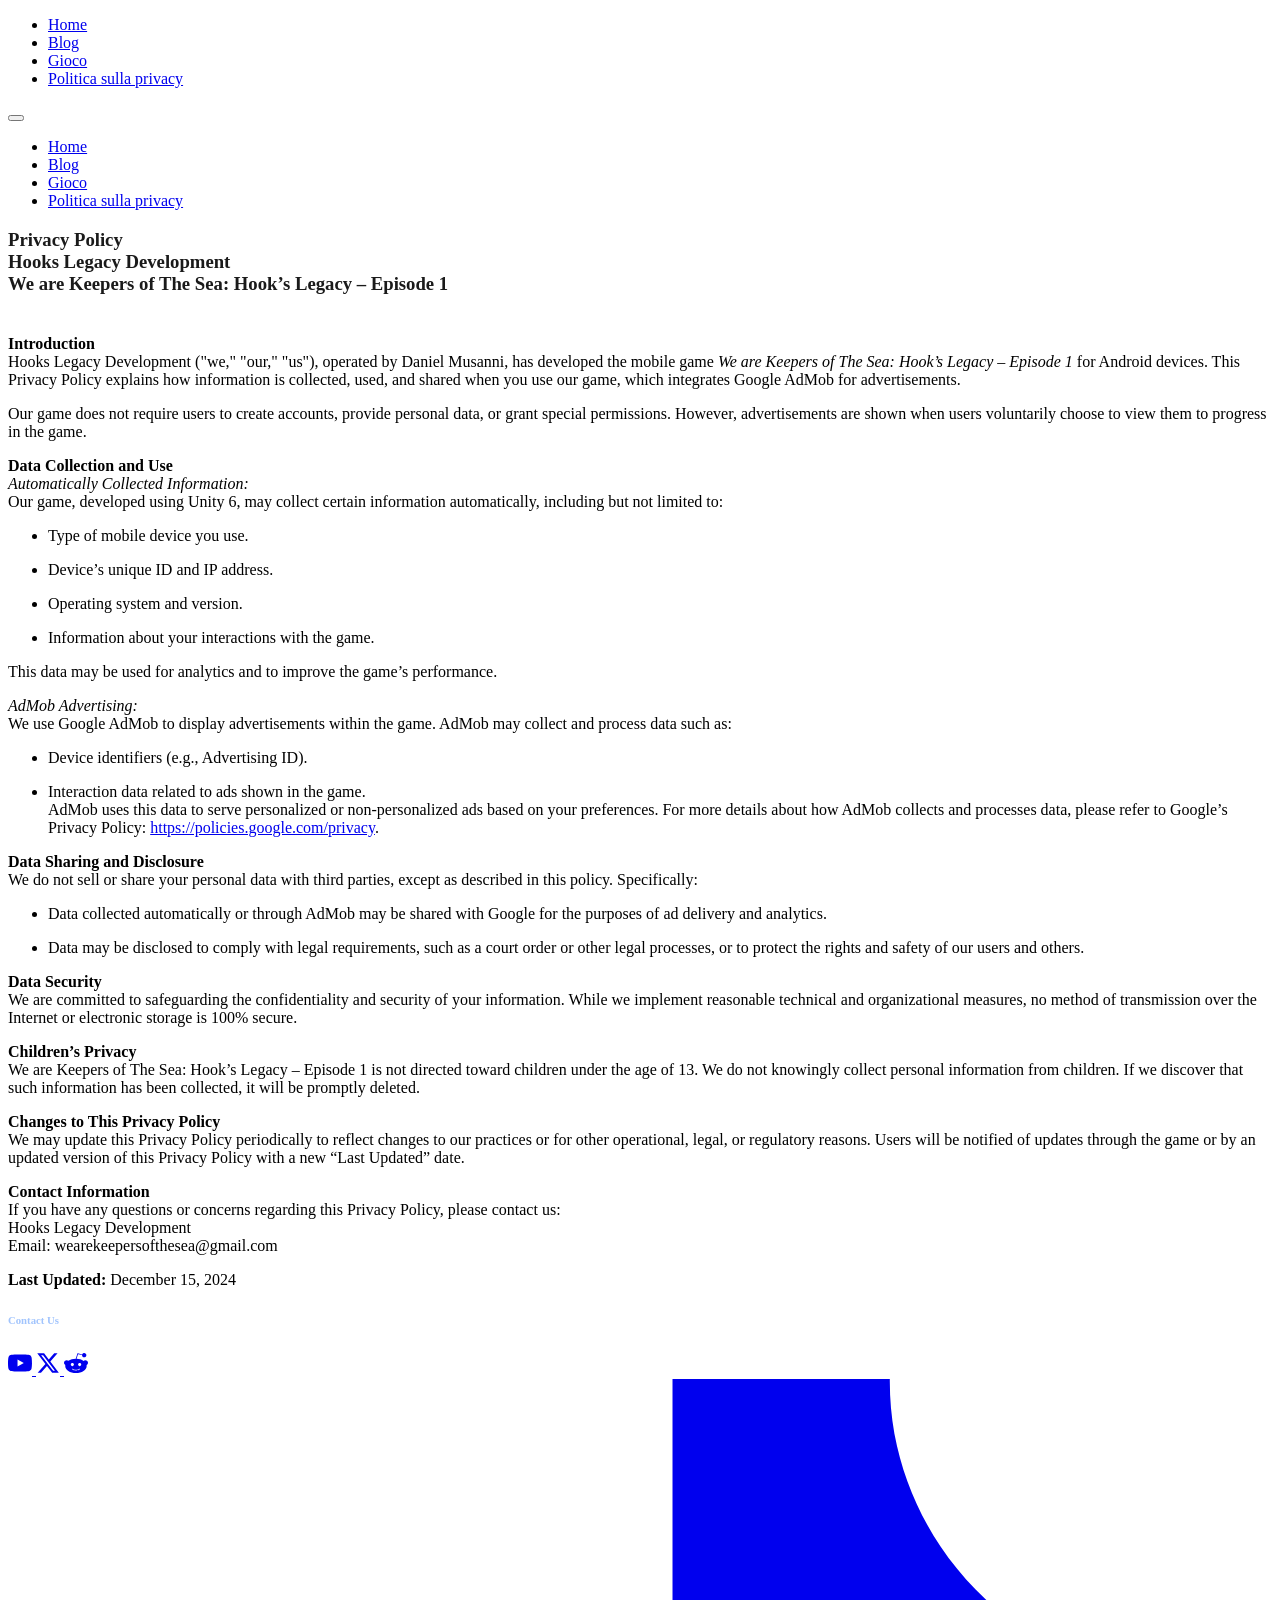
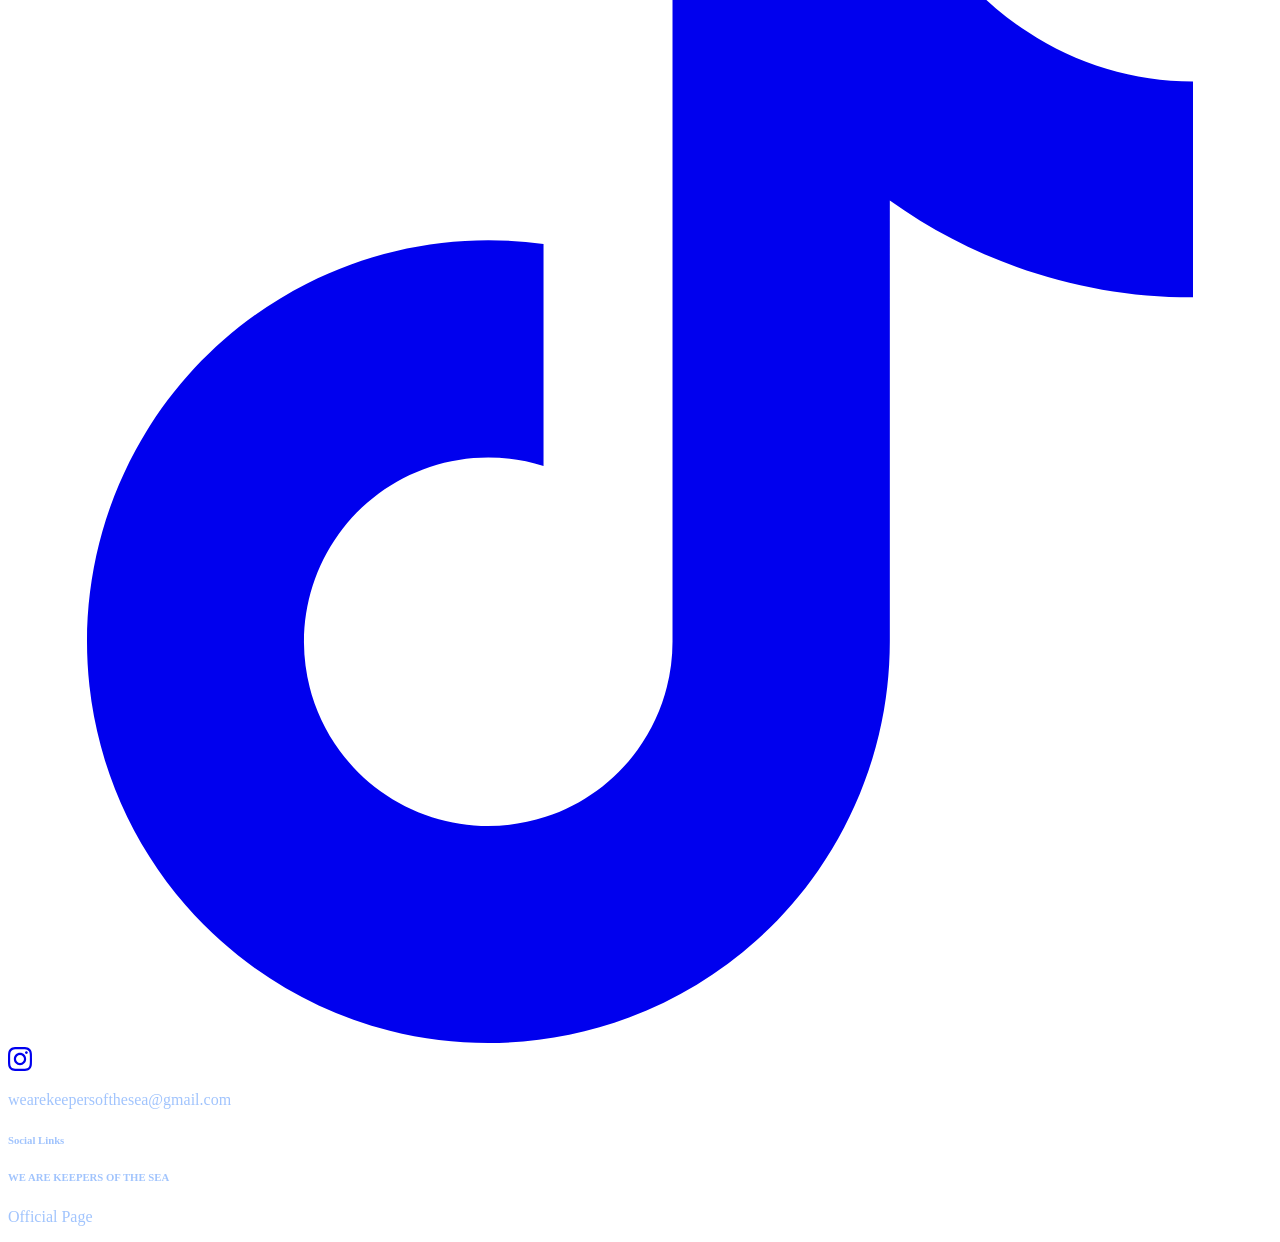
==== privacy-policy/index.html @ 36019dd5 "Create index.html" ====
<!DOCTYPE html>
<!-- saved from url=(0047)https://wearekeepersofthesea.com/privacy-policy -->
<html lang="en"><head><meta http-equiv="Content-Type" content="text/html; charset=UTF-8"><meta name="viewport" content="width=device-width, initial-scale=1.0"><meta name="generator" content="Hostinger Website Builder"><!--[--><title>Politica sulla privacy | We Are Keepers Of The Sea</title><!----><link rel="icon" href="data:;base64,iVBORw0KGgo="><link rel="apple-touch-icon" href="data:;base64,iVBORw0KGgo="><meta content="https://wearekeepersofthesea.com/privacy-policy" property="og:url"><link rel="canonical" href="https://wearekeepersofthesea.com/privacy-policy"><meta content="Politica sulla privacy | We Are Keepers Of The Sea" property="og:title"><meta name="twitter:title" content="Politica sulla privacy | We Are Keepers Of The Sea"><meta content="website" property="og:type"><!----><!----><meta property="og:site_name" content="We Are Keepers Of The Sea"><!----><meta property="og:image"><meta name="twitter:image"><meta content="" property="og:image:alt"><meta content="" name="twitter:image:alt"><meta name="twitter:card" content="summary_large_image"><!----><link rel="preconnect"><!----><!----><!----><!----><!--[--><link rel="alternate" hreflang="x-default" href="https://wearekeepersofthesea.com/privacy-policy"><!--]--><link href="./Politica sulla privacy_files/font-faces" rel="preconnect" crossorigin="true"><link href="./Politica sulla privacy_files/font-faces" rel="preload" as="style"><link href="./Politica sulla privacy_files/font-faces" rel="stylesheet" referrerpolicy="no-referrer"><!--]--><style></style><link rel="prefetch" href="https://assets.zyrosite.com/A0xN8lM9y2t10NLX/traffic.txt"><script>(function(){const postDate = null;

			const currentDate = new Date().setHours(0, 0, 0, 0);
			const postPublishDate = new Date(postDate).setHours(0, 0, 0, 0);

			if (postPublishDate && currentDate < postPublishDate) {
				window.location.replace('/');
			}
		})();</script><link rel="stylesheet" href="./Politica sulla privacy_files/_slug_.5LXp_zWt.css">
<style>:root{--color-meteorite-dark: #2f1c6a;--color-meteorite-dark-2: #1F1346;--color-meteorite: #8c85ff;--color-meteorite-light: #d5dfff;--color-primary-dark: #5025d1;--color-primary: #673de6;--color-primary-light: #ebe4ff;--color-primary-charts: #B39EF3;--color-danger-dark: #d63163;--color-danger: #fc5185;--color-danger-light: #ffe8ef;--color-danger-charts: #FEA8C2;--color-warning-dark: #fea419;--color-warning-dark-2: #9F6000;--color-warning-charts: #FFD28C;--color-warning: #ffcd35;--color-warning-light: #fff8e2;--color-success-dark: #008361;--color-success: #00b090;--color-success-light: #def4f0;--color-dark: #1d1e20;--color-gray-dark: #36344d;--color-gray: #727586;--color-gray-border: #dadce0;--color-gray-light: #f2f3f6;--color-light: #fff;--color-azure: #357df9;--color-azure-light: #e3ebf9;--color-azure-dark: #265ab2;--color-indigo: #6366F1}.whats-app-bubble{position:fixed;right:20px;bottom:24px;z-index:1000;display:flex;cursor:pointer;border-radius:100px;box-shadow:#00000026 0 4px 12px}.globalClass_2ebe{position:relative;z-index:17}#wtpQualitySign_fixedCSS,#wtpQualitySign_popupCSS{bottom:10px!important}#wtpQualitySign_fixedCSS{z-index:17!important}#wtpQualitySign_popupCSS{z-index:18!important}
</style><meta name="generator" content="Hostinger Website builder"></head>  <body> <div> <style>astro-island,astro-slot,astro-static-slot{display:contents}</style><script>(()=>{var e=async t=>{await(await t())()};(self.Astro||(self.Astro={})).only=e;window.dispatchEvent(new Event("astro:only"));})();;(()=>{var A=Object.defineProperty;var g=(i,o,a)=>o in i?A(i,o,{enumerable:!0,configurable:!0,writable:!0,value:a}):i[o]=a;var d=(i,o,a)=>g(i,typeof o!="symbol"?o+"":o,a);{let i={0:t=>m(t),1:t=>a(t),2:t=>new RegExp(t),3:t=>new Date(t),4:t=>new Map(a(t)),5:t=>new Set(a(t)),6:t=>BigInt(t),7:t=>new URL(t),8:t=>new Uint8Array(t),9:t=>new Uint16Array(t),10:t=>new Uint32Array(t),11:t=>1/0*t},o=t=>{let[l,e]=t;return l in i?i[l](e):void 0},a=t=>t.map(o),m=t=>typeof t!="object"||t===null?t:Object.fromEntries(Object.entries(t).map(([l,e])=>[l,o(e)]));class y extends HTMLElement{constructor(){super(...arguments);d(this,"Component");d(this,"hydrator");d(this,"hydrate",async()=>{var b;if(!this.hydrator||!this.isConnected)return;let e=(b=this.parentElement)==null?void 0:b.closest("astro-island[ssr]");if(e){e.addEventListener("astro:hydrate",this.hydrate,{once:!0});return}let c=this.querySelectorAll("astro-slot"),n={},h=this.querySelectorAll("template[data-astro-template]");for(let r of h){let s=r.closest(this.tagName);s!=null&&s.isSameNode(this)&&(n[r.getAttribute("data-astro-template")||"default"]=r.innerHTML,r.remove())}for(let r of c){let s=r.closest(this.tagName);s!=null&&s.isSameNode(this)&&(n[r.getAttribute("name")||"default"]=r.innerHTML)}let p;try{p=this.hasAttribute("props")?m(JSON.parse(this.getAttribute("props"))):{}}catch(r){let s=this.getAttribute("component-url")||"<unknown>",v=this.getAttribute("component-export");throw v&&(s+=` (export ${v})`),console.error(`[hydrate] Error parsing props for component ${s}`,this.getAttribute("props"),r),r}let u;await this.hydrator(this)(this.Component,p,n,{client:this.getAttribute("client")}),this.removeAttribute("ssr"),this.dispatchEvent(new CustomEvent("astro:hydrate"))});d(this,"unmount",()=>{this.isConnected||this.dispatchEvent(new CustomEvent("astro:unmount"))})}disconnectedCallback(){document.removeEventListener("astro:after-swap",this.unmount),document.addEventListener("astro:after-swap",this.unmount,{once:!0})}connectedCallback(){if(!this.hasAttribute("await-children")||document.readyState==="interactive"||document.readyState==="complete")this.childrenConnectedCallback();else{let e=()=>{document.removeEventListener("DOMContentLoaded",e),c.disconnect(),this.childrenConnectedCallback()},c=new MutationObserver(()=>{var n;((n=this.lastChild)==null?void 0:n.nodeType)===Node.COMMENT_NODE&&this.lastChild.nodeValue==="astro:end"&&(this.lastChild.remove(),e())});c.observe(this,{childList:!0}),document.addEventListener("DOMContentLoaded",e)}}async childrenConnectedCallback(){let e=this.getAttribute("before-hydration-url");e&&await import(e),this.start()}async start(){let e=JSON.parse(this.getAttribute("opts")),c=this.getAttribute("client");if(Astro[c]===void 0){window.addEventListener(`astro:${c}`,()=>this.start(),{once:!0});return}try{await Astro[c](async()=>{let n=this.getAttribute("renderer-url"),[h,{default:p}]=await Promise.all([import(this.getAttribute("component-url")),n?import(n):()=>()=>{}]),u=this.getAttribute("component-export")||"default";if(!u.includes("."))this.Component=h[u];else{this.Component=h;for(let f of u.split("."))this.Component=this.Component[f]}return this.hydrator=p,this.hydrate},e,this)}catch(n){console.error(`[astro-island] Error hydrating ${this.getAttribute("component-url")}`,n)}}attributeChangedCallback(){this.hydrate()}}d(y,"observedAttributes",["props"]),customElements.get("astro-island")||customElements.define("astro-island",y)}})();</script><astro-island uid="2l5e0x" component-url="/_astro-1736415777661/ClientHead.Cj_yYMlf.js" component-export="default" renderer-url="/_astro-1736415777661/client.BcUkhYwX.js" props="{&quot;page-noindex&quot;:[0,false],&quot;canonical-url&quot;:[0,&quot;https://wearekeepersofthesea.com/privacy-policy&quot;],&quot;site-meta&quot;:[0,{&quot;version&quot;:[0,176],&quot;isLayout&quot;:[0,true],&quot;template&quot;:[0,&quot;aigenerated&quot;],&quot;metaTitle&quot;:[0,&quot;We Are Keepers Of The Sea&quot;],&quot;defaultLocale&quot;:[0,&quot;system&quot;],&quot;isPrivateModeActive&quot;:[0,false],&quot;demoEcommerceStoreId&quot;:[0,&quot;demo_01G0E9P2R0CFTNBWEEFCEV8EG5&quot;],&quot;shouldAddWWWPrefixToDomain&quot;:[0,false]}],&quot;domain&quot;:[0,&quot;wearekeepersofthesea.com&quot;]}" client="only" opts="{&quot;name&quot;:&quot;ClientHead&quot;,&quot;value&quot;:&quot;vue&quot;}" data-v-app=""><div></div></astro-island> <script>(()=>{var e=async t=>{await(await t())()};(self.Astro||(self.Astro={})).load=e;window.dispatchEvent(new Event("astro:load"));})();</script><astro-island uid="gta0b" component-url="/_astro-1736415777661/Page.D_2f0jJU.js" component-export="default" renderer-url="/_astro-1736415777661/client.BcUkhYwX.js" props="{&quot;pageData&quot;:[0,{&quot;pages&quot;:[0,{&quot;zLpgO1&quot;:[0,{&quot;meta&quot;:[0,{&quot;noindex&quot;:[0,false],&quot;password&quot;:[0,&quot;&quot;],&quot;ogImageAlt&quot;:[0,&quot;&quot;],&quot;passwordDesign&quot;:[0,&quot;default&quot;],&quot;passwordBackText&quot;:[0,&quot;Torna a&quot;],&quot;passwordButtonText&quot;:[0,&quot;Inserisci&quot;],&quot;passwordHeadingText&quot;:[0,&quot;Zona ospiti&quot;],&quot;passwordSubheadingText&quot;:[0,&quot;Inserisci la password per accedere alla pagina&quot;],&quot;passwordPlaceholderText&quot;:[0,&quot;Inserisci password&quot;]}],&quot;name&quot;:[0,&quot;Politica sulla privacy&quot;],&quot;slug&quot;:[0,&quot;privacy-policy&quot;],&quot;type&quot;:[0,&quot;default&quot;],&quot;blocks&quot;:[1,[[0,&quot;zwfNVE&quot;]]]}],&quot;zNg5tX&quot;:[0,{&quot;date&quot;:[0,&quot;2025-01-01&quot;],&quot;meta&quot;:[0,{&quot;title&quot;:[0,&quot;Sviluppo del videogioco puzzle &#39;We are Keepers of the Sea: Hook&#39;s Legacy&#39;&quot;],&quot;ogImageAlt&quot;:[0,&quot;a close up of a white wall with wavy lines&quot;],&quot;description&quot;:[0,&quot;Il nostro team di due persone sta lavorando duramente per creare un gioco avvincente simile a The Room e House of Davinci. &#39;We are Keepers of the Sea: Hook&#39;s Legacy&#39; utilizza colori scuri tra blu e marrone per un&#39;esperienza coinvolgente e misteriosa.&quot;],&quot;ogImagePath&quot;:[0,&quot;photo-1622547748225-3fc4abd2cca0&quot;],&quot;ogImageOrigin&quot;:[0,&quot;unsplash&quot;]}],&quot;name&quot;:[0,&quot;Sviluppo del videogioco puzzle &#39;We are Keepers of the Sea: Hook&#39;s Legacy&#39;&quot;],&quot;slug&quot;:[0,&quot;sviluppo-del-videogioco-puzzle-we-are-keepers-of-the-sea-hooks-legacy&quot;],&quot;type&quot;:[0,&quot;blog&quot;],&quot;blocks&quot;:[1,[[0,&quot;zUn7PA&quot;],[0,&quot;zGIs6z&quot;]]],&quot;isDraft&quot;:[0,false],&quot;categories&quot;:[1,[]],&quot;coverImageAlt&quot;:[0,&quot;white and black jigsaw puzzle&quot;],&quot;minutesToRead&quot;:[0,&quot;1&quot;],&quot;coverImagePath&quot;:[0,&quot;photo-1586527155314-1d25428324ff?ixid=M3wzOTE5Mjl8MHwxfHNlYXJjaHwxNHx8UHV6emxlJTIwZ2FtZXxlbnwwfHx8fDE3MTgzNDA1NDB8MA&amp;ixlib=rb-4.0.3&quot;],&quot;coverImageOrigin&quot;:[0,&quot;unsplash&quot;]}],&quot;zV_1ZA&quot;:[0,{&quot;date&quot;:[0,&quot;2025-01-01&quot;],&quot;meta&quot;:[0,{&quot;title&quot;:[0,&quot;Sviluppo del videogioco puzzle &#39;We are Keepers of the Sea: Hook&#39;s Legacy&#39;&quot;],&quot;ogImageAlt&quot;:[0,&quot;a close up of a white wall with wavy lines&quot;],&quot;description&quot;:[0,&quot;Scopri il nostro team di due persone che sta creando un gioco simile a The Room e House of Davinci, con colori scuri tra blu e marrone.&quot;],&quot;ogImagePath&quot;:[0,&quot;photo-1622547748225-3fc4abd2cca0&quot;],&quot;ogImageOrigin&quot;:[0,&quot;unsplash&quot;]}],&quot;name&quot;:[0,&quot;Sviluppo del videogioco puzzle &#39;We are Keepers of the Sea: Hook&#39;s Legacy&#39;&quot;],&quot;slug&quot;:[0,&quot;sviluppo-del-videogioco-puzzle-we-are-keepers-of-the-sea-hooks-legacy&quot;],&quot;type&quot;:[0,&quot;blog&quot;],&quot;blocks&quot;:[1,[[0,&quot;zPkJNo&quot;],[0,&quot;zvT-vc&quot;]]],&quot;isDraft&quot;:[0,false],&quot;categories&quot;:[1,[]],&quot;coverImageAlt&quot;:[0,&quot;3 x 3 rubiks cube&quot;],&quot;minutesToRead&quot;:[0,&quot;1&quot;],&quot;coverImagePath&quot;:[0,&quot;photo-1605902394069-ff2ae2430e62?ixid=M3wzOTE5Mjl8MHwxfHNlYXJjaHw1fHxQdXp6bGUlMjBnYW1lfGVufDB8fHx8MTcxODM0MDU0MHww&amp;ixlib=rb-4.0.3&quot;],&quot;coverImageOrigin&quot;:[0,&quot;unsplash&quot;]}],&quot;ai-0iicp&quot;:[0,{&quot;meta&quot;:[0,{&quot;title&quot;:[0,&quot;Videogioco puzzle simile a The Room e House of Davinci&quot;],&quot;keywords&quot;:[1,[[0,&quot;Videogioco puzzle&quot;],[0,&quot;The Room&quot;],[0,&quot;House of Davinci&quot;]]],&quot;description&quot;:[0,&quot;Sviluppiamo il gioco &#39;We are Keepers of the Sea: Hook&#39;s Legacy&#39; con colori scuri tra blu e marrone. Scopri di più sul nostro blog!&quot;],&quot;focusKeyword&quot;:[0,&quot;Videogioco puzzle&quot;]}],&quot;name&quot;:[0,&quot;Blog&quot;],&quot;slug&quot;:[0,&quot;blog&quot;],&quot;type&quot;:[0,&quot;default&quot;],&quot;blocks&quot;:[1,[[0,&quot;zRo1S_&quot;],[0,&quot;zXv30U&quot;],[0,&quot;z958MK&quot;]]]}],&quot;ai-8_rCM&quot;:[0,{&quot;meta&quot;:[0,{&quot;title&quot;:[0,&quot;Videogioco puzzle simile a The Room e House of Davinci&quot;],&quot;keywords&quot;:[1,[[0,&quot;Videogioco&quot;],[0,&quot;Puzzle&quot;],[0,&quot;Avventura&quot;],[0,&quot;We are Keepers of the Sea&quot;]]],&quot;description&quot;:[0,&quot;Sviluppiamo il gioco &#39;We are Keepers of the Sea: Hook&#39;s Legacy&#39; con colori scuri tra blu e marrone. Un&#39;avventura emozionante e coinvolgente per gli amanti dei puzzle.&quot;],&quot;focusKeyword&quot;:[0,&quot;Videogioco&quot;]}],&quot;name&quot;:[0,&quot;Gioco&quot;],&quot;slug&quot;:[0,&quot;gioco&quot;],&quot;type&quot;:[0,&quot;default&quot;],&quot;blocks&quot;:[1,[[0,&quot;z0YYAB&quot;],[0,&quot;zq-vCd&quot;],[0,&quot;zLvhjw&quot;]]]}],&quot;ai-nERQt&quot;:[0,{&quot;meta&quot;:[0,{&quot;title&quot;:[0,&quot;Videogioco puzzle simile a The Room e House of Davinci&quot;],&quot;keywords&quot;:[1,[[0,&quot;Videogioco puzzle&quot;],[0,&quot;The Room&quot;],[0,&quot;House of Davinci&quot;]]],&quot;description&quot;:[0,&quot;Sviluppiamo il gioco &#39;We are Keepers of the Sea: Hook&#39;s Legacy&#39; con colori scuri tra blu e marrone. Scopri di più sul nostro blog.&quot;],&quot;focusKeyword&quot;:[0,&quot;Videogioco puzzle&quot;]}],&quot;name&quot;:[0,&quot;Home&quot;],&quot;slug&quot;:[0,&quot;home&quot;],&quot;type&quot;:[0,&quot;default&quot;],&quot;blocks&quot;:[1,[[0,&quot;zboU5F&quot;],[0,&quot;z2BMjo&quot;]]]}]}],&quot;blocks&quot;:[0,{&quot;header&quot;:[0,{&quot;type&quot;:[0,&quot;BlockNavigation&quot;],&quot;mobile&quot;:[0,{&quot;height&quot;:[0,72],&quot;logoHeight&quot;:[0,53]}],&quot;desktop&quot;:[0,{&quot;height&quot;:[0,88],&quot;logoHeight&quot;:[0,140]}],&quot;settings&quot;:[0,{&quot;styles&quot;:[0,{&quot;width&quot;:[0,&quot;1240px&quot;],&quot;padding&quot;:[0,&quot;32px 16px 32px 16px&quot;],&quot;m-padding&quot;:[0,&quot;24px 16px 24px 16px&quot;],&quot;logo-width&quot;:[0,&quot;146px&quot;],&quot;cartIconSize&quot;:[0,&quot;24px&quot;],&quot;link-spacing&quot;:[0,&quot;32px&quot;],&quot;m-logo-width&quot;:[0,&quot;55px&quot;],&quot;m-link-spacing&quot;:[0,&quot;20px&quot;],&quot;element-spacing&quot;:[0,&quot;32px&quot;],&quot;contrastBackgroundColor&quot;:[0,&quot;rgb(28, 56, 255)&quot;]}],&quot;cartText&quot;:[0,&quot;&quot;],&quot;isSticky&quot;:[0,false],&quot;showLogo&quot;:[0,false],&quot;headerLayout&quot;:[0,&quot;desktop-1&quot;],&quot;isCartVisible&quot;:[0,true],&quot;logoImagePath&quot;:[0,&quot;logo-on-work-A0xNJ5RjDPT153aE.png&quot;],&quot;mHeaderLayout&quot;:[0,&quot;mobile-1&quot;],&quot;logoImageOrigin&quot;:[0,&quot;assets&quot;],&quot;mobileLinksAlignment&quot;:[0,&quot;right&quot;]}],&quot;zindexes&quot;:[1,[]],&quot;background&quot;:[0,{&quot;color&quot;:[0,&quot;rgb(0, 27, 222)&quot;],&quot;current&quot;:[0,&quot;color&quot;],&quot;isTransparent&quot;:[0,true]}],&quot;components&quot;:[1,[]],&quot;logoAspectRatio&quot;:[0,1.0448979591836736],&quot;navLinkTextColor&quot;:[0,&quot;rgb(255, 255, 255)&quot;],&quot;navLinkTextColorHover&quot;:[0,&quot;#0d141a&quot;]}],&quot;zU8U5s&quot;:[0,{&quot;slot&quot;:[0,&quot;footer&quot;],&quot;type&quot;:[0,&quot;BlockLayout&quot;],&quot;mobile&quot;:[0,{&quot;minHeight&quot;:[0,349]}],&quot;desktop&quot;:[0,{&quot;minHeight&quot;:[0,168]}],&quot;settings&quot;:[0,{&quot;styles&quot;:[0,{&quot;cols&quot;:[0,&quot;12&quot;],&quot;rows&quot;:[0,6],&quot;width&quot;:[0,&quot;1224px&quot;],&quot;m-rows&quot;:[0,&quot;1&quot;],&quot;col-gap&quot;:[0,&quot;24px&quot;],&quot;row-gap&quot;:[0,&quot;16px&quot;],&quot;row-size&quot;:[0,&quot;48px&quot;],&quot;column-gap&quot;:[0,&quot;24px&quot;],&quot;block-padding&quot;:[0,&quot;16px 0 16px 0&quot;],&quot;m-block-padding&quot;:[0,&quot;40px 16px 40px 16px&quot;]}]}],&quot;zindexes&quot;:[1,[[0,&quot;zpZlu6&quot;],[0,&quot;zRGC-8&quot;],[0,&quot;zgw6qT&quot;],[0,&quot;zv_g1C&quot;],[0,&quot;zrkmHn&quot;]]],&quot;background&quot;:[0,{&quot;color&quot;:[0,&quot;rgb(5, 4, 3)&quot;],&quot;current&quot;:[0,&quot;color&quot;]}],&quot;components&quot;:[1,[[0,&quot;zpZlu6&quot;],[0,&quot;zRGC-8&quot;],[0,&quot;zgw6qT&quot;],[0,&quot;zv_g1C&quot;],[0,&quot;zrkmHn&quot;]]],&quot;initialBlockId&quot;:[0,&quot;0NHSEQ084&quot;]}],&quot;zwfNVE&quot;:[0,{&quot;type&quot;:[0,&quot;BlockLayout&quot;],&quot;mobile&quot;:[0,{&quot;minHeight&quot;:[0,3864]}],&quot;desktop&quot;:[0,{&quot;minHeight&quot;:[0,1820]}],&quot;settings&quot;:[0,{&quot;styles&quot;:[0,{&quot;block-padding&quot;:[0,&quot;16px 0 16px 0&quot;],&quot;m-block-padding&quot;:[0,&quot;16px&quot;]}]}],&quot;zindexes&quot;:[1,[[0,&quot;zHv9YF&quot;]]],&quot;background&quot;:[0,{&quot;color&quot;:[0,&quot;rgb(255, 255, 255)&quot;],&quot;current&quot;:[0,&quot;color&quot;]}],&quot;components&quot;:[1,[[0,&quot;zHv9YF&quot;]]],&quot;initialBlockId&quot;:[0,&quot;privacy-policy-block&quot;]}]}],&quot;elements&quot;:[0,{&quot;zHv9YF&quot;:[0,{&quot;type&quot;:[0,&quot;GridTextBox&quot;],&quot;mobile&quot;:[0,{&quot;top&quot;:[0,71],&quot;left&quot;:[0,0],&quot;width&quot;:[0,328],&quot;height&quot;:[0,2669]}],&quot;content&quot;:[0,&quot;&lt;h3 style=\&quot;color: rgb(26, 26, 26); margin-bottom: 40px\&quot; dir=\&quot;auto\&quot;&gt;&lt;strong&gt;Privacy Policy&lt;/strong&gt;&lt;br&gt;&lt;strong&gt;Hooks Legacy Development&lt;/strong&gt;&lt;br&gt;&lt;strong&gt;We are Keepers of The Sea: Hook’s Legacy – Episode 1&lt;/strong&gt;&lt;/h3&gt;&lt;p class=\&quot;body\&quot; dir=\&quot;auto\&quot;&gt;&lt;strong&gt;Introduction&lt;/strong&gt;&lt;br&gt;Hooks Legacy Development (\&quot;we,\&quot; \&quot;our,\&quot; \&quot;us\&quot;), operated by Daniel Musanni, has developed the mobile game &lt;em&gt;We are Keepers of The Sea: Hook’s Legacy – Episode 1&lt;/em&gt; for Android devices. This Privacy Policy explains how information is collected, used, and shared when you use our game, which integrates Google AdMob for advertisements.&lt;/p&gt;&lt;p class=\&quot;body\&quot; dir=\&quot;auto\&quot;&gt;Our game does not require users to create accounts, provide personal data, or grant special permissions. However, advertisements are shown when users voluntarily choose to view them to progress in the game.&lt;/p&gt;&lt;p class=\&quot;body\&quot; dir=\&quot;auto\&quot;&gt;&lt;strong&gt;Data Collection and Use&lt;/strong&gt;&lt;br&gt;&lt;em&gt;Automatically Collected Information:&lt;/em&gt;&lt;br&gt;Our game, developed using Unity 6, may collect certain information automatically, including but not limited to:&lt;/p&gt;&lt;ul dir=\&quot;auto\&quot;&gt;&lt;li&gt;&lt;p class=\&quot;body\&quot; dir=\&quot;auto\&quot;&gt;Type of mobile device you use.&lt;/p&gt;&lt;/li&gt;&lt;li&gt;&lt;p class=\&quot;body\&quot; dir=\&quot;auto\&quot;&gt;Device’s unique ID and IP address.&lt;/p&gt;&lt;/li&gt;&lt;li&gt;&lt;p class=\&quot;body\&quot; dir=\&quot;auto\&quot;&gt;Operating system and version.&lt;/p&gt;&lt;/li&gt;&lt;li&gt;&lt;p class=\&quot;body\&quot; dir=\&quot;auto\&quot;&gt;Information about your interactions with the game.&lt;/p&gt;&lt;/li&gt;&lt;/ul&gt;&lt;p class=\&quot;body\&quot; dir=\&quot;auto\&quot;&gt;This data may be used for analytics and to improve the game’s performance.&lt;/p&gt;&lt;p class=\&quot;body\&quot; dir=\&quot;auto\&quot;&gt;&lt;em&gt;AdMob Advertising:&lt;/em&gt;&lt;br&gt;We use Google AdMob to display advertisements within the game. AdMob may collect and process data such as:&lt;/p&gt;&lt;ul dir=\&quot;auto\&quot;&gt;&lt;li&gt;&lt;p class=\&quot;body\&quot; dir=\&quot;auto\&quot;&gt;Device identifiers (e.g., Advertising ID).&lt;/p&gt;&lt;/li&gt;&lt;li&gt;&lt;p class=\&quot;body\&quot; dir=\&quot;auto\&quot;&gt;Interaction data related to ads shown in the game.&lt;br&gt;AdMob uses this data to serve personalized or non-personalized ads based on your preferences. For more details about how AdMob collects and processes data, please refer to Google’s Privacy Policy: &lt;a href=\&quot;https://policies.google.com/privacy\&quot;&gt;https://policies.google.com/privacy&lt;/a&gt;.&lt;/p&gt;&lt;/li&gt;&lt;/ul&gt;&lt;p class=\&quot;body\&quot; dir=\&quot;auto\&quot;&gt;&lt;strong&gt;Data Sharing and Disclosure&lt;/strong&gt;&lt;br&gt;We do not sell or share your personal data with third parties, except as described in this policy. Specifically:&lt;/p&gt;&lt;ul dir=\&quot;auto\&quot;&gt;&lt;li&gt;&lt;p class=\&quot;body\&quot; dir=\&quot;auto\&quot;&gt;Data collected automatically or through AdMob may be shared with Google for the purposes of ad delivery and analytics.&lt;/p&gt;&lt;/li&gt;&lt;li&gt;&lt;p class=\&quot;body\&quot; dir=\&quot;auto\&quot;&gt;Data may be disclosed to comply with legal requirements, such as a court order or other legal processes, or to protect the rights and safety of our users and others.&lt;/p&gt;&lt;/li&gt;&lt;/ul&gt;&lt;p class=\&quot;body\&quot; dir=\&quot;auto\&quot;&gt;&lt;strong&gt;Data Security&lt;/strong&gt;&lt;br&gt;We are committed to safeguarding the confidentiality and security of your information. While we implement reasonable technical and organizational measures, no method of transmission over the Internet or electronic storage is 100% secure.&lt;/p&gt;&lt;p class=\&quot;body\&quot; dir=\&quot;auto\&quot;&gt;&lt;strong&gt;Children’s Privacy&lt;/strong&gt;&lt;br&gt;We are Keepers of The Sea: Hook’s Legacy – Episode 1 is not directed toward children under the age of 13. We do not knowingly collect personal information from children. If we discover that such information has been collected, it will be promptly deleted.&lt;/p&gt;&lt;p class=\&quot;body\&quot; dir=\&quot;auto\&quot;&gt;&lt;strong&gt;Changes to This Privacy Policy&lt;/strong&gt;&lt;br&gt;We may update this Privacy Policy periodically to reflect changes to our practices or for other operational, legal, or regulatory reasons. Users will be notified of updates through the game or by an updated version of this Privacy Policy with a new “Last Updated” date.&lt;/p&gt;&lt;p class=\&quot;body\&quot; dir=\&quot;auto\&quot;&gt;&lt;strong&gt;Contact Information&lt;/strong&gt;&lt;br&gt;If you have any questions or concerns regarding this Privacy Policy, please contact us:&lt;br&gt;Hooks Legacy Development&lt;br&gt;Email: wearekeepersofthesea@gmail.com&lt;/p&gt;&lt;p class=\&quot;body\&quot; dir=\&quot;auto\&quot;&gt;&lt;strong&gt;Last Updated:&lt;/strong&gt; December 15, 2024&lt;/p&gt;&quot;],&quot;desktop&quot;:[0,{&quot;top&quot;:[0,80],&quot;left&quot;:[0,206],&quot;width&quot;:[0,812],&quot;height&quot;:[0,1709]}],&quot;settings&quot;:[0,{&quot;styles&quot;:[0,{&quot;text&quot;:[0,&quot;left&quot;],&quot;align&quot;:[0,&quot;flex-start&quot;],&quot;justify&quot;:[0,&quot;flex-start&quot;],&quot;m-element-margin&quot;:[0,&quot;0 0 16px 0&quot;]}]}],&quot;initialElementId&quot;:[0,&quot;privacy-policy&quot;]}],&quot;zRGC-8&quot;:[0,{&quot;type&quot;:[0,&quot;GridSocialIcons&quot;],&quot;links&quot;:[1,[[0,{&quot;svg&quot;:[0,&quot;&lt;svg xmlns=\&quot;http://www.w3.org/2000/svg\&quot; fill=\&quot;none\&quot; viewBox=\&quot;0 0 24 24\&quot; height=\&quot;24\&quot; width=\&quot;24\&quot;&gt;\n&lt;path fill=\&quot;currentColor\&quot; d=\&quot;M23.4985 6.20286C23.2225 5.16356 22.4092 4.34503 21.3766 4.06726C19.505 3.5625 12 3.5625 12 3.5625C12 3.5625 4.49503 3.5625 2.62336 4.06726C1.59077 4.34508 0.777523 5.16356 0.501503 6.20286C0 8.08666 0 12.017 0 12.017C0 12.017 0 15.9474 0.501503 17.8312C0.777523 18.8705 1.59077 19.6549 2.62336 19.9327C4.49503 20.4375 12 20.4375 12 20.4375C12 20.4375 19.505 20.4375 21.3766 19.9327C22.4092 19.6549 23.2225 18.8705 23.4985 17.8312C24 15.9474 24 12.017 24 12.017C24 12.017 24 8.08666 23.4985 6.20286ZM9.54544 15.5855V8.44855L15.8181 12.0171L9.54544 15.5855Z\&quot;&gt;&lt;/path&gt;\n&lt;/svg&gt;\n&quot;],&quot;icon&quot;:[0,&quot;youtube&quot;],&quot;link&quot;:[0,&quot;https://www.youtube.com/channel/UCsonaR1J6H4TNhQt5roAqYw&quot;]}],[0,{&quot;svg&quot;:[0,&quot;&lt;svg xmlns=\&quot;http://www.w3.org/2000/svg\&quot; fill=\&quot;none\&quot; viewBox=\&quot;0 0 24 24\&quot; height=\&quot;24\&quot; width=\&quot;24\&quot;&gt;\n&lt;path fill=\&quot;currentColor\&quot; d=\&quot;M18.244 2.25H21.552L14.325 10.51L22.827 21.75H16.17L10.956 14.933L4.99003 21.75H1.68003L9.41003 12.915L1.25403 2.25H8.08003L12.793 8.481L18.244 2.25ZM17.083 19.77H18.916L7.08403 4.126H5.11703L17.083 19.77Z\&quot;&gt;&lt;/path&gt;\n&lt;/svg&gt;\n&quot;],&quot;icon&quot;:[0,&quot;twitter&quot;],&quot;link&quot;:[0,&quot;https://x.com/WeAreKeepersSea&quot;]}],[0,{&quot;svg&quot;:[0,&quot;&lt;svg viewBox=\&quot;0 0 24 24\&quot; height=\&quot;24\&quot; width=\&quot;24\&quot; xmlns=\&quot;http://www.w3.org/2000/svg\&quot;&gt;&lt;path fill=\&quot;currentColor\&quot; d=\&quot;M24 11.779c0-1.459-1.192-2.645-2.657-2.645-.715 0-1.363.286-1.84.746-1.81-1.191-4.259-1.949-6.971-2.046l1.483-4.669 4.016.941-.006.058c0 1.193.975 2.163 2.174 2.163 1.198 0 2.172-.97 2.172-2.163s-.975-2.164-2.172-2.164c-.92 0-1.704.574-2.021 1.379l-4.329-1.015c-.189-.046-.381.063-.44.249l-1.654 5.207c-2.838.034-5.409.798-7.3 2.025-.474-.438-1.103-.712-1.799-.712-1.465 0-2.656 1.187-2.656 2.646 0 .97.533 1.811 1.317 2.271-.052.282-.086.567-.086.857 0 3.911 4.808 7.093 10.719 7.093s10.72-3.182 10.72-7.093c0-.274-.029-.544-.075-.81.832-.447 1.405-1.312 1.405-2.318zm-17.224 1.816c0-.868.71-1.575 1.582-1.575.872 0 1.581.707 1.581 1.575s-.709 1.574-1.581 1.574-1.582-.706-1.582-1.574zm9.061 4.669c-.797.793-2.048 1.179-3.824 1.179l-.013-.003-.013.003c-1.777 0-3.028-.386-3.824-1.179-.145-.144-.145-.379 0-.523.145-.145.381-.145.526 0 .65.647 1.729.961 3.298.961l.013.003.013-.003c1.569 0 2.648-.315 3.298-.962.145-.145.381-.144.526 0 .145.145.145.379 0 .524zm-.189-3.095c-.872 0-1.581-.706-1.581-1.574 0-.868.709-1.575 1.581-1.575s1.581.707 1.581 1.575-.709 1.574-1.581 1.574z\&quot;&gt;&lt;/path&gt;&lt;/svg&gt;\n&quot;],&quot;icon&quot;:[0,&quot;reddit&quot;],&quot;link&quot;:[0,&quot;https://www.reddit.com/user/WeAreKeepersOfTheSea/&quot;]}],[0,{&quot;svg&quot;:[0,&quot;&lt;svg xmlns=\&quot;http://www.w3.org/2000/svg\&quot; fill=\&quot;none\&quot; viewBox=\&quot;0 0 24 24\&quot;&gt;\n&lt;path fill=\&quot;currentColor\&quot; d=\&quot;M22.5 9.84202C20.4357 9.84696 18.4221 9.20321 16.7435 8.00171V16.3813C16.7429 17.9333 16.2685 19.4482 15.3838 20.7233C14.499 21.9984 13.246 22.973 11.7923 23.5168C10.3387 24.0606 8.75362 24.1477 7.24914 23.7664C5.74466 23.3851 4.39245 22.5536 3.37333 21.383C2.3542 20.2125 1.71674 18.7587 1.54617 17.2161C1.3756 15.6735 1.68007 14.1156 2.41884 12.7507C3.15762 11.3858 4.2955 10.279 5.68034 9.57823C7.06517 8.87746 8.63095 8.61616 10.1683 8.82927V13.0439C9.46481 12.8227 8.70938 12.8293 8.0099 13.063C7.31041 13.2966 6.70265 13.7453 6.2734 14.345C5.84415 14.9446 5.61536 15.6646 5.6197 16.402C5.62404 17.1395 5.8613 17.8567 6.29759 18.4512C6.73387 19.0458 7.34688 19.4873 8.04906 19.7127C8.75125 19.9381 9.5067 19.9359 10.2075 19.7063C10.9084 19.4768 11.5188 19.0316 11.9515 18.4345C12.3843 17.8374 12.6173 17.1188 12.6173 16.3813V0H16.7435C16.7406 0.348435 16.7698 0.696395 16.8307 1.03948C16.9741 1.80537 17.2722 2.53396 17.7068 3.18068C18.1415 3.8274 18.7035 4.37867 19.3585 4.80075C20.2903 5.41688 21.3829 5.74528 22.5 5.74505V9.84202Z\&quot;&gt;&lt;/path&gt;\n&lt;/svg&gt;\n&quot;],&quot;icon&quot;:[0,&quot;tiktok&quot;],&quot;link&quot;:[0,&quot;https://www.tiktok.com/@wearekeepersofthesea&quot;]}],[0,{&quot;svg&quot;:[0,&quot;&lt;svg xmlns=\&quot;http://www.w3.org/2000/svg\&quot; fill=\&quot;none\&quot; viewBox=\&quot;0 0 24 24\&quot; height=\&quot;24\&quot; width=\&quot;24\&quot;&gt;\n&lt;path fill=\&quot;currentColor\&quot; d=\&quot;M12.0027 5.84808C8.59743 5.84808 5.85075 8.59477 5.85075 12C5.85075 15.4053 8.59743 18.1519 12.0027 18.1519C15.4079 18.1519 18.1546 15.4053 18.1546 12C18.1546 8.59477 15.4079 5.84808 12.0027 5.84808ZM12.0027 15.9996C9.80212 15.9996 8.00312 14.2059 8.00312 12C8.00312 9.7941 9.79677 8.00046 12.0027 8.00046C14.2086 8.00046 16.0022 9.7941 16.0022 12C16.0022 14.2059 14.2032 15.9996 12.0027 15.9996ZM19.8412 5.59644C19.8412 6.39421 19.1987 7.03135 18.4062 7.03135C17.6085 7.03135 16.9713 6.38885 16.9713 5.59644C16.9713 4.80402 17.6138 4.16153 18.4062 4.16153C19.1987 4.16153 19.8412 4.80402 19.8412 5.59644ZM23.9157 7.05277C23.8247 5.13063 23.3856 3.42801 21.9775 2.02522C20.5747 0.622429 18.8721 0.183388 16.9499 0.0870135C14.9689 -0.0254238 9.03112 -0.0254238 7.05008 0.0870135C5.1333 0.178034 3.43068 0.617075 2.02253 2.01986C0.614389 3.42265 0.180703 5.12527 0.0843279 7.04742C-0.0281093 9.02845 -0.0281093 14.9662 0.0843279 16.9472C0.175349 18.8694 0.614389 20.572 2.02253 21.9748C3.43068 23.3776 5.12794 23.8166 7.05008 23.913C9.03112 24.0254 14.9689 24.0254 16.9499 23.913C18.8721 23.822 20.5747 23.3829 21.9775 21.9748C23.3803 20.572 23.8193 18.8694 23.9157 16.9472C24.0281 14.9662 24.0281 9.03381 23.9157 7.05277ZM21.3564 19.0728C20.9388 20.1223 20.1303 20.9307 19.0755 21.3537C17.496 21.9802 13.7481 21.8356 12.0027 21.8356C10.2572 21.8356 6.50396 21.9748 4.92984 21.3537C3.88042 20.9361 3.07195 20.1276 2.64897 19.0728C2.02253 17.4934 2.16709 13.7455 2.16709 12C2.16709 10.2546 2.02789 6.50129 2.64897 4.92717C3.06659 3.87776 3.87507 3.06928 4.92984 2.6463C6.50931 2.01986 10.2572 2.16443 12.0027 2.16443C13.7481 2.16443 17.5014 2.02522 19.0755 2.6463C20.1249 3.06392 20.9334 3.8724 21.3564 4.92717C21.9828 6.50665 21.8383 10.2546 21.8383 12C21.8383 13.7455 21.9828 17.4987 21.3564 19.0728Z\&quot;&gt;&lt;/path&gt;\n&lt;/svg&gt;\n&quot;],&quot;icon&quot;:[0,&quot;instagram&quot;],&quot;link&quot;:[0,&quot;https://www.instagram.com/wearekeepersofthesea/&quot;]}]]],&quot;mobile&quot;:[0,{&quot;top&quot;:[0,313],&quot;left&quot;:[0,0],&quot;width&quot;:[0,158],&quot;height&quot;:[0,23]}],&quot;desktop&quot;:[0,{&quot;top&quot;:[0,120],&quot;left&quot;:[0,927],&quot;width&quot;:[0,130],&quot;height&quot;:[0,23]}],&quot;settings&quot;:[0,{&quot;styles&quot;:[0,{&quot;icon-size&quot;:[0,&quot;23px&quot;],&quot;icon-color&quot;:[0,&quot;rgb(161, 196, 253)&quot;],&quot;icon-spacing&quot;:[0,&quot;space-between&quot;],&quot;icon-direction&quot;:[0,&quot;row&quot;],&quot;icon-color-hover&quot;:[0,&quot;#0d141a&quot;],&quot;space-between-icons&quot;:[0,&quot;32px&quot;]}],&quot;useBrandColors&quot;:[0,false]}],&quot;animation&quot;:[0,{&quot;name&quot;:[0,&quot;scale&quot;],&quot;type&quot;:[0,&quot;element&quot;]}],&quot;initialElementId&quot;:[0,&quot;j1wNBZKB8B&quot;]}],&quot;zgw6qT&quot;:[0,{&quot;type&quot;:[0,&quot;GridTextBox&quot;],&quot;mobile&quot;:[0,{&quot;top&quot;:[0,211],&quot;left&quot;:[0,0],&quot;width&quot;:[0,328],&quot;height&quot;:[0,24]}],&quot;content&quot;:[0,&quot;&lt;p class=\&quot;body\&quot; style=\&quot;color: rgb(161, 196, 253)\&quot; dir=\&quot;auto\&quot;&gt;&lt;span style=\&quot;font-weight: 400\&quot;&gt;wearekeepersofthesea@gmail.com&lt;/span&gt;&lt;/p&gt;&quot;],&quot;desktop&quot;:[0,{&quot;top&quot;:[0,116],&quot;left&quot;:[0,618],&quot;width&quot;:[0,297],&quot;height&quot;:[0,24]}],&quot;settings&quot;:[0,{&quot;styles&quot;:[0,{&quot;text&quot;:[0,&quot;left&quot;],&quot;align&quot;:[0,&quot;flex-start&quot;],&quot;justify&quot;:[0,&quot;flex-start&quot;],&quot;m-element-margin&quot;:[0,&quot;0 0 16px 0&quot;]}]}],&quot;initialElementId&quot;:[0,&quot;zXaiw4&quot;]}],&quot;zpZlu6&quot;:[0,{&quot;type&quot;:[0,&quot;GridTextBox&quot;],&quot;mobile&quot;:[0,{&quot;top&quot;:[0,171],&quot;left&quot;:[0,0],&quot;width&quot;:[0,328],&quot;height&quot;:[0,23]}],&quot;content&quot;:[0,&quot;&lt;h6 style=\&quot;color: rgb(161, 196, 253)\&quot; dir=\&quot;auto\&quot;&gt;Contact Us&lt;/h6&gt;&quot;],&quot;desktop&quot;:[0,{&quot;top&quot;:[0,80],&quot;left&quot;:[0,618],&quot;width&quot;:[0,297],&quot;height&quot;:[0,28]}],&quot;settings&quot;:[0,{&quot;styles&quot;:[0,{&quot;text&quot;:[0,&quot;left&quot;],&quot;align&quot;:[0,&quot;flex-start&quot;],&quot;justify&quot;:[0,&quot;flex-start&quot;],&quot;m-element-margin&quot;:[0,&quot;0 0 32px 0&quot;]}]}],&quot;initialElementId&quot;:[0,&quot;nFy7KTS4D-&quot;]}],&quot;zrkmHn&quot;:[0,{&quot;type&quot;:[0,&quot;GridTextBox&quot;],&quot;mobile&quot;:[0,{&quot;top&quot;:[0,40],&quot;left&quot;:[0,0],&quot;width&quot;:[0,328],&quot;height&quot;:[0,55]}],&quot;content&quot;:[0,&quot;&lt;h6 style=\&quot;color: rgb(13, 20, 26)\&quot; dir=\&quot;auto\&quot;&gt;&lt;span style=\&quot;color: rgb(161, 196, 253)\&quot;&gt;WE ARE KEEPERS OF THE SEA&lt;/span&gt;&lt;/h6&gt;&lt;p class=\&quot;body\&quot; style=\&quot;color: rgb(161, 196, 253)\&quot; dir=\&quot;auto\&quot;&gt;Official Page&lt;/p&gt;&quot;],&quot;desktop&quot;:[0,{&quot;top&quot;:[0,80],&quot;left&quot;:[0,0],&quot;width&quot;:[0,503],&quot;height&quot;:[0,60]}],&quot;settings&quot;:[0,{&quot;styles&quot;:[0,{&quot;text&quot;:[0,&quot;left&quot;],&quot;align&quot;:[0,&quot;flex-start&quot;],&quot;justify&quot;:[0,&quot;flex-start&quot;],&quot;m-element-margin&quot;:[0,&quot;0 0 32px 0&quot;]}]}],&quot;initialElementId&quot;:[0,&quot;nFy7KTS4D-&quot;]}],&quot;zv_g1C&quot;:[0,{&quot;type&quot;:[0,&quot;GridTextBox&quot;],&quot;mobile&quot;:[0,{&quot;top&quot;:[0,273],&quot;left&quot;:[0,0],&quot;width&quot;:[0,328],&quot;height&quot;:[0,23]}],&quot;content&quot;:[0,&quot;&lt;h6 style=\&quot;color: rgb(161, 196, 253)\&quot; dir=\&quot;auto\&quot;&gt;Social Links&lt;/h6&gt;&quot;],&quot;desktop&quot;:[0,{&quot;top&quot;:[0,80],&quot;left&quot;:[0,927],&quot;width&quot;:[0,297],&quot;height&quot;:[0,28]}],&quot;settings&quot;:[0,{&quot;styles&quot;:[0,{&quot;text&quot;:[0,&quot;left&quot;],&quot;align&quot;:[0,&quot;flex-start&quot;],&quot;justify&quot;:[0,&quot;flex-start&quot;],&quot;m-element-margin&quot;:[0,&quot;0 0 32px 0&quot;]}]}],&quot;initialElementId&quot;:[0,&quot;nFy7KTS4D-&quot;]}]}],&quot;nav&quot;:[1,[[0,{&quot;isHidden&quot;:[0,false],&quot;linkType&quot;:[0,&quot;Page&quot;],&quot;subItems&quot;:[1,[]],&quot;navItemId&quot;:[0,&quot;rHk7xC&quot;],&quot;linkedPageId&quot;:[0,&quot;ai-nERQt&quot;]}],[0,{&quot;isHidden&quot;:[0,false],&quot;linkType&quot;:[0,&quot;Page&quot;],&quot;subItems&quot;:[1,[]],&quot;navItemId&quot;:[0,&quot;BH4GZW&quot;],&quot;linkedPageId&quot;:[0,&quot;ai-0iicp&quot;]}],[0,{&quot;isHidden&quot;:[0,false],&quot;linkType&quot;:[0,&quot;Page&quot;],&quot;subItems&quot;:[1,[]],&quot;navItemId&quot;:[0,&quot;kCsSlP&quot;],&quot;linkedPageId&quot;:[0,&quot;ai-8_rCM&quot;]}],[0,{&quot;isHidden&quot;:[0,false],&quot;linkType&quot;:[0,&quot;Page&quot;],&quot;subItems&quot;:[1,[]],&quot;navItemId&quot;:[0,&quot;zPOTwO&quot;],&quot;linkedPageId&quot;:[0,&quot;zLpgO1&quot;]}]]],&quot;currentLocale&quot;:[0,&quot;system&quot;],&quot;homePageId&quot;:[0,&quot;ai-nERQt&quot;],&quot;isNavHidden&quot;:[0,false],&quot;cookieBannerAcceptText&quot;:[0],&quot;cookieBannerDisclaimer&quot;:[0],&quot;cookieBannerDeclineText&quot;:[0],&quot;blogReadingTimeText&quot;:[0],&quot;metaTitle&quot;:[0],&quot;meta&quot;:[0,{&quot;version&quot;:[0,176],&quot;isLayout&quot;:[0,true],&quot;template&quot;:[0,&quot;aigenerated&quot;],&quot;metaTitle&quot;:[0,&quot;We Are Keepers Of The Sea&quot;],&quot;defaultLocale&quot;:[0,&quot;system&quot;],&quot;isPrivateModeActive&quot;:[0,false],&quot;demoEcommerceStoreId&quot;:[0,&quot;demo_01G0E9P2R0CFTNBWEEFCEV8EG5&quot;],&quot;shouldAddWWWPrefixToDomain&quot;:[0,false]}],&quot;forms&quot;:[0,{&quot;Contact form&quot;:[0,{&quot;token&quot;:[0,&quot;mnl3rWwKorFNwxa6JQk9A0O0ZDbmO283&quot;]}],&quot;Subscribe form&quot;:[0,{&quot;token&quot;:[0,&quot;m2W4D83XxkF2nxKpn8qzA8zznvwY4ZMJ&quot;]}]}],&quot;styles&quot;:[0,{&quot;h1&quot;:[0,{&quot;font-size&quot;:[0,&quot;64px&quot;],&quot;font-style&quot;:[0,&quot;normal&quot;],&quot;font-family&quot;:[0,&quot;var(--font-primary)&quot;],&quot;font-weight&quot;:[0,700],&quot;line-height&quot;:[0,&quot;1.15&quot;],&quot;m-font-size&quot;:[0,&quot;40px&quot;],&quot;letter-spacing&quot;:[0,0],&quot;text-transform&quot;:[0,&quot;none&quot;],&quot;text-decoration&quot;:[0,&quot;none&quot;]}],&quot;h2&quot;:[0,{&quot;font-size&quot;:[0,&quot;56px&quot;],&quot;font-style&quot;:[0,&quot;normal&quot;],&quot;font-family&quot;:[0,&quot;var(--font-primary)&quot;],&quot;font-weight&quot;:[0,700],&quot;line-height&quot;:[0,&quot;1.15&quot;],&quot;m-font-size&quot;:[0,&quot;36px&quot;],&quot;letter-spacing&quot;:[0,0],&quot;text-transform&quot;:[0,&quot;none&quot;],&quot;text-decoration&quot;:[0,&quot;none&quot;]}],&quot;h3&quot;:[0,{&quot;font-size&quot;:[0,&quot;48px&quot;],&quot;font-style&quot;:[0,&quot;normal&quot;],&quot;font-family&quot;:[0,&quot;var(--font-primary)&quot;],&quot;font-weight&quot;:[0,700],&quot;line-height&quot;:[0,&quot;1.15&quot;],&quot;m-font-size&quot;:[0,&quot;32px&quot;],&quot;letter-spacing&quot;:[0,0],&quot;text-transform&quot;:[0,&quot;none&quot;],&quot;text-decoration&quot;:[0,&quot;none&quot;]}],&quot;h4&quot;:[0,{&quot;font-size&quot;:[0,&quot;40px&quot;],&quot;font-style&quot;:[0,&quot;normal&quot;],&quot;font-family&quot;:[0,&quot;var(--font-primary)&quot;],&quot;font-weight&quot;:[0,700],&quot;line-height&quot;:[0,&quot;1.15&quot;],&quot;m-font-size&quot;:[0,&quot;24px&quot;],&quot;letter-spacing&quot;:[0,0],&quot;text-transform&quot;:[0,&quot;none&quot;],&quot;text-decoration&quot;:[0,&quot;none&quot;]}],&quot;h5&quot;:[0,{&quot;font-size&quot;:[0,&quot;32px&quot;],&quot;font-style&quot;:[0,&quot;normal&quot;],&quot;font-family&quot;:[0,&quot;var(--font-primary)&quot;],&quot;font-weight&quot;:[0,700],&quot;line-height&quot;:[0,&quot;1.15&quot;],&quot;m-font-size&quot;:[0,&quot;24px&quot;],&quot;letter-spacing&quot;:[0,0],&quot;text-transform&quot;:[0,&quot;none&quot;],&quot;text-decoration&quot;:[0,&quot;none&quot;]}],&quot;h6&quot;:[0,{&quot;font-size&quot;:[0,&quot;24px&quot;],&quot;font-style&quot;:[0,&quot;normal&quot;],&quot;font-family&quot;:[0,&quot;var(--font-primary)&quot;],&quot;font-weight&quot;:[0,600],&quot;line-height&quot;:[0,&quot;1.15&quot;],&quot;m-font-size&quot;:[0,&quot;20px&quot;],&quot;letter-spacing&quot;:[0,0],&quot;text-transform&quot;:[0,&quot;none&quot;],&quot;text-decoration&quot;:[0,&quot;none&quot;]}],&quot;body&quot;:[0,{&quot;font-size&quot;:[0,&quot;16px&quot;],&quot;font-style&quot;:[0,&quot;normal&quot;],&quot;font-family&quot;:[0,&quot;var(--font-secondary)&quot;],&quot;font-weight&quot;:[0,400],&quot;line-height&quot;:[0,&quot;1.5em&quot;],&quot;m-font-size&quot;:[0,&quot;16px&quot;],&quot;letter-spacing&quot;:[0,0],&quot;text-transform&quot;:[0,&quot;none&quot;],&quot;text-decoration&quot;:[0,&quot;none&quot;]}],&quot;font&quot;:[0,{&quot;primary&quot;:[0,&quot;&#39;Syne&#39;, sans-serif&quot;],&quot;secondary&quot;:[0,&quot;&#39;Inter&#39;, sans-serif&quot;]}],&quot;nav-link&quot;:[0,{&quot;color&quot;:[0,&quot;rgb(255, 255, 255)&quot;],&quot;font-size&quot;:[0,&quot;16px&quot;],&quot;font-style&quot;:[0,&quot;normal&quot;],&quot;color-hover&quot;:[0,&quot;#0d141a&quot;],&quot;font-family&quot;:[0,&quot;var(--font-secondary)&quot;],&quot;font-weight&quot;:[0,400],&quot;line-height&quot;:[0,&quot;1.5em&quot;],&quot;m-font-size&quot;:[0,&quot;16px&quot;],&quot;letter-spacing&quot;:[0,0],&quot;text-transform&quot;:[0,&quot;none&quot;],&quot;text-decoration&quot;:[0,&quot;none&quot;]}],&quot;body-large&quot;:[0,{&quot;font-size&quot;:[0,&quot;18px&quot;],&quot;font-style&quot;:[0,&quot;normal&quot;],&quot;font-family&quot;:[0,&quot;var(--font-secondary)&quot;],&quot;font-weight&quot;:[0,400],&quot;line-height&quot;:[0,&quot;1.5em&quot;],&quot;m-font-size&quot;:[0,&quot;18px&quot;],&quot;letter-spacing&quot;:[0,0],&quot;text-transform&quot;:[0,&quot;none&quot;],&quot;text-decoration&quot;:[0,&quot;none&quot;]}],&quot;body-small&quot;:[0,{&quot;font-size&quot;:[0,&quot;14px&quot;],&quot;font-style&quot;:[0,&quot;normal&quot;],&quot;font-family&quot;:[0,&quot;var(--font-secondary)&quot;],&quot;font-weight&quot;:[0,400],&quot;line-height&quot;:[0,&quot;1.5em&quot;],&quot;m-font-size&quot;:[0,&quot;14px&quot;],&quot;letter-spacing&quot;:[0,0],&quot;text-transform&quot;:[0,&quot;none&quot;],&quot;text-decoration&quot;:[0,&quot;none&quot;]}],&quot;grid-button-primary&quot;:[0,{&quot;font-size&quot;:[0,&quot;16px&quot;],&quot;padding-x&quot;:[0,&quot;40px&quot;],&quot;padding-y&quot;:[0,&quot;16px&quot;],&quot;font-color&quot;:[0,&quot;rgb(255, 255, 255)&quot;],&quot;font-style&quot;:[0,&quot;normal&quot;],&quot;border-null&quot;:[0,&quot;&quot;],&quot;font-family&quot;:[0,&quot;var(--font-secondary)&quot;],&quot;font-weight&quot;:[0,400],&quot;line-height&quot;:[0,&quot;normal&quot;],&quot;m-font-size&quot;:[0,&quot;16px&quot;],&quot;m-padding-x&quot;:[0,&quot;36px&quot;],&quot;m-padding-y&quot;:[0,&quot;14px&quot;],&quot;box-shadow-x&quot;:[0,&quot;0px&quot;],&quot;box-shadow-y&quot;:[0,&quot;0px&quot;],&quot;border-radius&quot;:[0,0],&quot;letter-spacing&quot;:[0,&quot;normal&quot;],&quot;text-transform&quot;:[0,&quot;none&quot;],&quot;box-shadow-blur&quot;:[0,&quot;0px&quot;],&quot;box-shadow-null&quot;:[0,&quot;&quot;],&quot;text-decoration&quot;:[0,&quot;none&quot;],&quot;background-color&quot;:[0,&quot;rgb(73, 88, 103)&quot;],&quot;box-shadow-color&quot;:[0,&quot;rgba(0, 0, 0, 0)&quot;],&quot;border-null-hover&quot;:[0,&quot;&quot;],&quot;box-shadow-spread&quot;:[0,&quot;0px&quot;],&quot;box-shadow-x-hover&quot;:[0,&quot;0px&quot;],&quot;box-shadow-y-hover&quot;:[0,&quot;0px&quot;],&quot;transition-duration&quot;:[0,&quot;0.2s&quot;],&quot;background-color-null&quot;:[0,&quot;&quot;],&quot;box-shadow-blur-hover&quot;:[0,&quot;0px&quot;],&quot;box-shadow-null-hover&quot;:[0,&quot;&quot;],&quot;background-color-hover&quot;:[0,&quot;rgb(48, 63, 78)&quot;],&quot;box-shadow-color-hover&quot;:[0,&quot;0px&quot;],&quot;box-shadow-spread-hover&quot;:[0,&quot;0px&quot;],&quot;transition-timing-function&quot;:[0,&quot;ease&quot;],&quot;background-color-null-hover&quot;:[0,&quot;&quot;]}],&quot;grid-button-secondary&quot;:[0,{&quot;font-size&quot;:[0,&quot;16px&quot;],&quot;padding-x&quot;:[0,&quot;40px&quot;],&quot;padding-y&quot;:[0,&quot;16px&quot;],&quot;font-style&quot;:[0,&quot;normal&quot;],&quot;border-null&quot;:[0,&quot;&quot;],&quot;font-family&quot;:[0,&quot;var(--font-secondary)&quot;],&quot;font-weight&quot;:[0,400],&quot;line-height&quot;:[0,&quot;normal&quot;],&quot;m-font-size&quot;:[0,&quot;16px&quot;],&quot;m-padding-x&quot;:[0,&quot;36px&quot;],&quot;m-padding-y&quot;:[0,&quot;14px&quot;],&quot;box-shadow-x&quot;:[0,&quot;0px&quot;],&quot;box-shadow-y&quot;:[0,&quot;0px&quot;],&quot;border-radius&quot;:[0,0],&quot;letter-spacing&quot;:[0,&quot;normal&quot;],&quot;text-transform&quot;:[0,&quot;none&quot;],&quot;box-shadow-blur&quot;:[0,&quot;0px&quot;],&quot;box-shadow-null&quot;:[0,&quot;&quot;],&quot;text-decoration&quot;:[0,&quot;none&quot;],&quot;background-color&quot;:[0,&quot;white&quot;],&quot;box-shadow-color&quot;:[0,&quot;rgba(0, 0, 0, 0)&quot;],&quot;border-null-hover&quot;:[0,&quot;&quot;],&quot;box-shadow-spread&quot;:[0,&quot;0px&quot;],&quot;box-shadow-x-hover&quot;:[0,&quot;0px&quot;],&quot;box-shadow-y-hover&quot;:[0,&quot;0px&quot;],&quot;transition-duration&quot;:[0,&quot;0.2s&quot;],&quot;background-color-null&quot;:[0,&quot;&quot;],&quot;box-shadow-blur-hover&quot;:[0,&quot;0px&quot;],&quot;box-shadow-null-hover&quot;:[0,&quot;&quot;],&quot;background-color-hover&quot;:[0,&quot;rgb(240, 240, 240)&quot;],&quot;box-shadow-color-hover&quot;:[0,&quot;0px&quot;],&quot;box-shadow-spread-hover&quot;:[0,&quot;0px&quot;],&quot;transition-timing-function&quot;:[0,&quot;ease&quot;],&quot;background-color-null-hover&quot;:[0,&quot;&quot;]}]}],&quot;domain&quot;:[0,&quot;wearekeepersofthesea.com&quot;],&quot;siteId&quot;:[0,&quot;A0xN8lM9y2t10NLX&quot;],&quot;ecommerceShoppingCart&quot;:[0],&quot;blogCategories&quot;:[0,{}],&quot;languageSwitcherLanguages&quot;:[1,[]],&quot;currentPageId&quot;:[0,&quot;zLpgO1&quot;],&quot;productId&quot;:[0],&quot;languageKeys&quot;:[1,[[0,&quot;system&quot;]]],&quot;isDynamicProductPageEnabled&quot;:[0,false],&quot;buildDate&quot;:[0,&quot;1736415792407&quot;]}]}" client="load" opts="{&quot;name&quot;:&quot;PageComponent&quot;,&quot;value&quot;:true}" await-children=""><!--[--><main style="--h1-font-size: 64px; --h1-font-style: normal; --h1-font-family: var(--font-primary); --h1-font-weight: 700; --h1-line-height: 1.15; --h1-m-font-size: 40px; --h1-letter-spacing: 0; --h1-text-transform: none; --h1-text-decoration: none; --h2-font-size: 56px; --h2-font-style: normal; --h2-font-family: var(--font-primary); --h2-font-weight: 700; --h2-line-height: 1.15; --h2-m-font-size: 36px; --h2-letter-spacing: 0; --h2-text-transform: none; --h2-text-decoration: none; --h3-font-size: 48px; --h3-font-style: normal; --h3-font-family: var(--font-primary); --h3-font-weight: 700; --h3-line-height: 1.15; --h3-m-font-size: 32px; --h3-letter-spacing: 0; --h3-text-transform: none; --h3-text-decoration: none; --h4-font-size: 40px; --h4-font-style: normal; --h4-font-family: var(--font-primary); --h4-font-weight: 700; --h4-line-height: 1.15; --h4-m-font-size: 24px; --h4-letter-spacing: 0; --h4-text-transform: none; --h4-text-decoration: none; --h5-font-size: 32px; --h5-font-style: normal; --h5-font-family: var(--font-primary); --h5-font-weight: 700; --h5-line-height: 1.15; --h5-m-font-size: 24px; --h5-letter-spacing: 0; --h5-text-transform: none; --h5-text-decoration: none; --h6-font-size: 24px; --h6-font-style: normal; --h6-font-family: var(--font-primary); --h6-font-weight: 600; --h6-line-height: 1.15; --h6-m-font-size: 20px; --h6-letter-spacing: 0; --h6-text-transform: none; --h6-text-decoration: none; --body-font-size: 16px; --body-font-style: normal; --body-font-family: var(--font-secondary); --body-font-weight: 400; --body-line-height: 1.5em; --body-m-font-size: 16px; --body-letter-spacing: 0; --body-text-transform: none; --body-text-decoration: none; --font-primary: &#39;Syne&#39;, sans-serif; --font-secondary: &#39;Inter&#39;, sans-serif; --nav-link-color: rgb(255, 255, 255); --nav-link-font-size: 16px; --nav-link-font-style: normal; --nav-link-color-hover: #0d141a; --nav-link-font-family: var(--font-secondary); --nav-link-font-weight: 400; --nav-link-line-height: 1.5em; --nav-link-m-font-size: 16px; --nav-link-letter-spacing: 0; --nav-link-text-transform: none; --nav-link-text-decoration: none; --body-large-font-size: 18px; --body-large-font-style: normal; --body-large-font-family: var(--font-secondary); --body-large-font-weight: 400; --body-large-line-height: 1.5em; --body-large-m-font-size: 18px; --body-large-letter-spacing: 0; --body-large-text-transform: none; --body-large-text-decoration: none; --body-small-font-size: 14px; --body-small-font-style: normal; --body-small-font-family: var(--font-secondary); --body-small-font-weight: 400; --body-small-line-height: 1.5em; --body-small-m-font-size: 14px; --body-small-letter-spacing: 0; --body-small-text-transform: none; --body-small-text-decoration: none; --grid-button-primary-font-size: 16px; --grid-button-primary-padding-x: 40px; --grid-button-primary-padding-y: 16px; --grid-button-primary-font-color: rgb(255, 255, 255); --grid-button-primary-font-style: normal; --grid-button-primary-font-family: var(--font-secondary); --grid-button-primary-font-weight: 400; --grid-button-primary-line-height: normal; --grid-button-primary-m-font-size: 16px; --grid-button-primary-m-padding-x: 36px; --grid-button-primary-m-padding-y: 14px; --grid-button-primary-box-shadow-x: 0px; --grid-button-primary-box-shadow-y: 0px; --grid-button-primary-border-radius: 0px; --grid-button-primary-letter-spacing: normal; --grid-button-primary-text-transform: none; --grid-button-primary-box-shadow-blur: 0px; --grid-button-primary-text-decoration: none; --grid-button-primary-background-color: rgb(73, 88, 103); --grid-button-primary-box-shadow-color: rgba(0, 0, 0, 0); --grid-button-primary-box-shadow-spread: 0px; --grid-button-primary-box-shadow-x-hover: 0px; --grid-button-primary-box-shadow-y-hover: 0px; --grid-button-primary-transition-duration: 0.2s; --grid-button-primary-box-shadow-blur-hover: 0px; --grid-button-primary-background-color-hover: rgb(48, 63, 78); --grid-button-primary-box-shadow-color-hover: 0px; --grid-button-primary-box-shadow-spread-hover: 0px; --grid-button-primary-transition-timing-function: ease; --grid-button-secondary-font-size: 16px; --grid-button-secondary-padding-x: 40px; --grid-button-secondary-padding-y: 16px; --grid-button-secondary-font-style: normal; --grid-button-secondary-font-family: var(--font-secondary); --grid-button-secondary-font-weight: 400; --grid-button-secondary-line-height: normal; --grid-button-secondary-m-font-size: 16px; --grid-button-secondary-m-padding-x: 36px; --grid-button-secondary-m-padding-y: 14px; --grid-button-secondary-box-shadow-x: 0px; --grid-button-secondary-box-shadow-y: 0px; --grid-button-secondary-border-radius: 0px; --grid-button-secondary-letter-spacing: normal; --grid-button-secondary-text-transform: none; --grid-button-secondary-box-shadow-blur: 0px; --grid-button-secondary-text-decoration: none; --grid-button-secondary-background-color: white; --grid-button-secondary-box-shadow-color: rgba(0, 0, 0, 0); --grid-button-secondary-box-shadow-spread: 0px; --grid-button-secondary-box-shadow-x-hover: 0px; --grid-button-secondary-box-shadow-y-hover: 0px; --grid-button-secondary-transition-duration: 0.2s; --grid-button-secondary-box-shadow-blur-hover: 0px; --grid-button-secondary-background-color-hover: rgb(240, 240, 240); --grid-button-secondary-box-shadow-color-hover: 0px; --grid-button-secondary-box-shadow-spread-hover: 0px; --grid-button-secondary-transition-timing-function: ease; --304f46bd: 72px;" class="page"><!----><!----><div class="top-blocks"><!----><header class="block-header" style="--nav-link-font-weight: 400; --nav-link-text-color: rgb(255, 255, 255); --nav-link-text-color-hover: #0d141a; --header-height-mobile: 72px; --width: 1240px; --padding-top: 32px; --padding: 32px 16px 32px 16px; --padding-right: 16px; --padding-bottom: 32px; --padding-left: 16px; --m-padding-top: 24px; --m-padding: 24px 16px 24px 16px; --m-padding-right: 16px; --m-padding-bottom: 24px; --m-padding-left: 16px; --logo-width: 146px; --cartIconSize: 24px; --link-spacing: 32px; --m-logo-width: 55px; --m-link-spacing: 20px; --element-spacing: 32px; --contrastBackgroundColor: rgb(28, 56, 255); --background-color: rgb(0, 27, 222);" backgroundcolorcontrast="rgb(28, 56, 255)" height="88" is-in-preview-mode="false" is-preview-mobile-view="false" data-v-6a1ef1e7=""><div class="background" style="--background-color: transparent;" data-v-6a1ef1e7=""></div><!--[--><div class="block-header-layout-desktop block-header-layout-desktop--desktop-1" style="--627588a4: auto; --7d9c8432: 0px;" data-v-2f044965=""><!--[--><!--]--><!--[--><nav class="block-header__nav" data-v-6a1ef1e7=""><ul class="block-header__nav-links" data-v-6a1ef1e7="" data-qa="builder-siteheader-emptyspace"><!--[--><li class="block-header-item" data-v-6a1ef1e7="" data-v-6773ab13=""><label class="block-header-item__label" data-v-6773ab13=""><!----><div class="item-content-wrapper block-header-item__item" aria-haspopup="false" data-v-6773ab13="" data-v-5a96fcab="" data-qa="navigation-item-home"><a class="item-content" href="https://wearekeepersofthesea.com/" data-v-5a96fcab="" data-qa="navigationblock-page-home">Home</a><!----></div><!----></label></li><li class="block-header-item" data-v-6a1ef1e7="" data-v-6773ab13=""><label class="block-header-item__label" data-v-6773ab13=""><!----><div class="item-content-wrapper block-header-item__item" aria-haspopup="false" data-v-6773ab13="" data-v-5a96fcab="" data-qa="navigation-item-blog"><a class="item-content" href="https://wearekeepersofthesea.com/blog" data-v-5a96fcab="" data-qa="navigationblock-page-blog">Blog</a><!----></div><!----></label></li><li class="block-header-item" data-v-6a1ef1e7="" data-v-6773ab13=""><label class="block-header-item__label" data-v-6773ab13=""><!----><div class="item-content-wrapper block-header-item__item" aria-haspopup="false" data-v-6773ab13="" data-v-5a96fcab="" data-qa="navigation-item-gioco"><a class="item-content" href="https://wearekeepersofthesea.com/gioco" data-v-5a96fcab="" data-qa="navigationblock-page-gioco">Gioco</a><!----></div><!----></label></li><li class="block-header-item" data-v-6a1ef1e7="" data-v-6773ab13=""><label class="block-header-item__label" data-v-6773ab13=""><!----><div class="item-content-wrapper item-content-wrapper--active block-header-item__item" aria-haspopup="false" data-v-6773ab13="" data-v-5a96fcab="" data-qa="navigation-item-politicasullaprivacy"><a class="item-content" href="https://wearekeepersofthesea.com/privacy-policy" data-v-5a96fcab="" data-qa="navigationblock-page-active-politicasullaprivacy">Politica sulla privacy</a><!----></div><!----></label></li><!--]--></ul></nav><!--]--><!--[--><!--]--><!--[--><!--]--><!--[--><!--]--><!--[--><!--]--></div><div class="block-header-layout-mobile block-header-layout-mobile--mobile-1" style="--627588a4: auto; --7d9c8432: 0px;" data-v-2f044965=""><!--[--><!--]--><!--[--><!--]--><!--[--><button type="button" class="burger block-header__hamburger-menu" title="Menu" data-v-6a1ef1e7="" style="--165ebbac: var(--nav-link-text-color);" data-v-ccf9b649="" data-qa="builder-siteheader-btn-hamburger"><span class="burger__bun" data-v-ccf9b649=""></span><span class="burger__meat" data-v-ccf9b649=""></span><span class="burger__bun" data-v-ccf9b649=""></span></button><!--]--><div class="block-header-layout-mobile__dropdown--link-align-right block-header-layout-mobile__dropdown" data-v-2f044965=""><!--[--><nav class="block-header__nav" data-v-6a1ef1e7=""><ul class="block-header__nav-links" data-v-6a1ef1e7="" data-qa="builder-siteheader-emptyspace"><!--[--><li class="block-header-item" data-v-6a1ef1e7="" data-v-6773ab13=""><label class="block-header-item__label" data-v-6773ab13=""><!----><div class="item-content-wrapper block-header-item__item" aria-haspopup="false" data-v-6773ab13="" data-v-5a96fcab="" data-qa="navigation-item-home"><a class="item-content" href="https://wearekeepersofthesea.com/" data-v-5a96fcab="" data-qa="navigationblock-page-home">Home</a><!----></div><!----></label></li><li class="block-header-item" data-v-6a1ef1e7="" data-v-6773ab13=""><label class="block-header-item__label" data-v-6773ab13=""><!----><div class="item-content-wrapper block-header-item__item" aria-haspopup="false" data-v-6773ab13="" data-v-5a96fcab="" data-qa="navigation-item-blog"><a class="item-content" href="https://wearekeepersofthesea.com/blog" data-v-5a96fcab="" data-qa="navigationblock-page-blog">Blog</a><!----></div><!----></label></li><li class="block-header-item" data-v-6a1ef1e7="" data-v-6773ab13=""><label class="block-header-item__label" data-v-6773ab13=""><!----><div class="item-content-wrapper block-header-item__item" aria-haspopup="false" data-v-6773ab13="" data-v-5a96fcab="" data-qa="navigation-item-gioco"><a class="item-content" href="https://wearekeepersofthesea.com/gioco" data-v-5a96fcab="" data-qa="navigationblock-page-gioco">Gioco</a><!----></div><!----></label></li><li class="block-header-item" data-v-6a1ef1e7="" data-v-6773ab13=""><label class="block-header-item__label" data-v-6773ab13=""><!----><div class="item-content-wrapper item-content-wrapper--active block-header-item__item" aria-haspopup="false" data-v-6773ab13="" data-v-5a96fcab="" data-qa="navigation-item-politicasullaprivacy"><a class="item-content" href="https://wearekeepersofthesea.com/privacy-policy" data-v-5a96fcab="" data-qa="navigationblock-page-active-politicasullaprivacy">Politica sulla privacy</a><!----></div><!----></label></li><!--]--></ul></nav><!--]--><!--[--><!--]--><!--[--><!--]--><!--[--><!--]--></div></div><!--]--></header></div><div class="blocks"><!--[--><section id="zwfNVE" class="block block--desktop-first-visible block--mobile-first-visible" style="--header-height: 88px; --header-height-mobile: 72px; --block-padding-top: 16px; --block-padding: 16px 0 16px 0; --block-padding-right: 0; --block-padding-bottom: 16px; --block-padding-left: 0; --m-block-padding: 16px;" data-v-19c33b65=""><div class="block-background transition-with-bg" data-v-19c33b65="" style="--2acd084c: rgb(255, 255, 255); --6a072896: 50%; --6bbc0135: 0%; --c01d2be2: 50%; --e8e6c9f8: false;"><!----><!----><!----></div><div class="block-layout block-layout--layout" style="--m-grid-template-rows: 19.72222222222222vw auto 1124px; --t-grid-template-rows: minmax(71px, auto) minmax(2669px, auto) 1fr; --small-desktop-grid-template-rows: 6.5359477124183005vw auto 31px; --grid-template-rows: minmax(80px, auto) minmax(1709px, auto) 1fr; --m-grid-template-columns: 100%; --grid-template-columns: 16.830065359477125% 66.33986928104575% 16.830065359477125%; --m-block-min-height: auto; --t-block-min-height: 3864px; --small-desktop-block-min-height: auto; --block-min-height: 1820px; --c467b54c: 1224px; --2c660f9c: 360px; --6ced7b1e: 0 4.444444444444445vw; --1f9bbfe2: 0 16px;" data-v-19c33b65=""><!--[--><!--[--><div class="layout-element layout-element--layout layout-element transition transition--undefined" style="--text: left; --align: flex-start; --justify: flex-start; --m-element-margin: 0 0 16px 0; --z-index: 1; --grid-row: 2/3; --grid-column: 2/3; --m-grid-row: 2/3; --m-grid-column: 1/2; --5b7a317c: 1709px; --1b164342: 2669px;" data-v-5567603e="" data-qa="layout-element-wrapper:zhv9yf"><!--[--><!----><!----><!----><!----><!----><div class="text-box layout-element__component layout-element__component--GridTextBox" id="zHv9YF" data-v-5567603e="" style="--e4116cd0: break-spaces; --dc01974c: break-spaces;" data-qa="gridtextbox:zhv9yf"><h3 style="color: rgb(26, 26, 26); margin-bottom: 40px" dir="auto"><strong>Privacy Policy</strong><br><strong>Hooks Legacy Development</strong><br><strong>We are Keepers of The Sea: Hook’s Legacy – Episode 1</strong></h3><p class="body" dir="auto"><strong>Introduction</strong><br>Hooks Legacy Development ("we," "our," "us"), operated by Daniel Musanni, has developed the mobile game <em>We are Keepers of The Sea: Hook’s Legacy – Episode 1</em> for Android devices. This Privacy Policy explains how information is collected, used, and shared when you use our game, which integrates Google AdMob for advertisements.</p><p class="body" dir="auto">Our game does not require users to create accounts, provide personal data, or grant special permissions. However, advertisements are shown when users voluntarily choose to view them to progress in the game.</p><p class="body" dir="auto"><strong>Data Collection and Use</strong><br><em>Automatically Collected Information:</em><br>Our game, developed using Unity 6, may collect certain information automatically, including but not limited to:</p><ul dir="auto"><li><p class="body" dir="auto">Type of mobile device you use.</p></li><li><p class="body" dir="auto">Device’s unique ID and IP address.</p></li><li><p class="body" dir="auto">Operating system and version.</p></li><li><p class="body" dir="auto">Information about your interactions with the game.</p></li></ul><p class="body" dir="auto">This data may be used for analytics and to improve the game’s performance.</p><p class="body" dir="auto"><em>AdMob Advertising:</em><br>We use Google AdMob to display advertisements within the game. AdMob may collect and process data such as:</p><ul dir="auto"><li><p class="body" dir="auto">Device identifiers (e.g., Advertising ID).</p></li><li><p class="body" dir="auto">Interaction data related to ads shown in the game.<br>AdMob uses this data to serve personalized or non-personalized ads based on your preferences. For more details about how AdMob collects and processes data, please refer to Google’s Privacy Policy: <a href="https://policies.google.com/privacy">https://policies.google.com/privacy</a>.</p></li></ul><p class="body" dir="auto"><strong>Data Sharing and Disclosure</strong><br>We do not sell or share your personal data with third parties, except as described in this policy. Specifically:</p><ul dir="auto"><li><p class="body" dir="auto">Data collected automatically or through AdMob may be shared with Google for the purposes of ad delivery and analytics.</p></li><li><p class="body" dir="auto">Data may be disclosed to comply with legal requirements, such as a court order or other legal processes, or to protect the rights and safety of our users and others.</p></li></ul><p class="body" dir="auto"><strong>Data Security</strong><br>We are committed to safeguarding the confidentiality and security of your information. While we implement reasonable technical and organizational measures, no method of transmission over the Internet or electronic storage is 100% secure.</p><p class="body" dir="auto"><strong>Children’s Privacy</strong><br>We are Keepers of The Sea: Hook’s Legacy – Episode 1 is not directed toward children under the age of 13. We do not knowingly collect personal information from children. If we discover that such information has been collected, it will be promptly deleted.</p><p class="body" dir="auto"><strong>Changes to This Privacy Policy</strong><br>We may update this Privacy Policy periodically to reflect changes to our practices or for other operational, legal, or regulatory reasons. Users will be notified of updates through the game or by an updated version of this Privacy Policy with a new “Last Updated” date.</p><p class="body" dir="auto"><strong>Contact Information</strong><br>If you have any questions or concerns regarding this Privacy Policy, please contact us:<br>Hooks Legacy Development<br>Email: wearekeepersofthesea@gmail.com</p><p class="body" dir="auto"><strong>Last Updated:</strong> December 15, 2024</p></div><!----><!----><!----><!----><!----><!----><!----><!----><!--[--><!--]--><!--]--></div><!--]--><!--]--></div><!----><!----><!----><!----><!----></section><section id="zU8U5s" class="block block--footer" style="--cols: 12; --rows: 6; --width: 1224px; --m-rows: 1; --col-gap: 24px; --row-gap: 16px; --row-size: 48px; --column-gap: 24px; --block-padding-top: 16px; --block-padding: 16px 0 16px 0; --block-padding-right: 0; --block-padding-bottom: 16px; --block-padding-left: 0; --m-block-padding: 40px 16px 40px 16px;" data-v-19c33b65=""><div class="block-background transition-with-bg" data-v-19c33b65="" style="--2acd084c: rgb(5, 4, 3); --6a072896: 50%; --6bbc0135: 0%; --c01d2be2: 50%; --e8e6c9f8: false;"><!----><!----><!----></div><div class="block-layout block-layout--layout" style="--m-grid-template-rows: 11.11111111111111vw auto 21.11111111111111vw auto 4.722222222222222vw auto 10.555555555555555vw auto 4.722222222222222vw auto 13px; --t-grid-template-rows: minmax(40px, auto) minmax(55px, auto) minmax(76px, auto) minmax(23px, auto) minmax(17px, auto) minmax(24px, auto) minmax(38px, auto) minmax(23px, auto) minmax(17px, auto) minmax(23px, auto) 1fr; --small-desktop-grid-template-rows: 6.5359477124183005vw auto 0.6535947712418301vw 0.32679738562091504vw auto auto 25px; --grid-template-rows: minmax(80px, auto) minmax(28px, auto) minmax(8px, auto) minmax(4px, auto) minmax(20px, auto) minmax(3px, auto) 1fr; --m-grid-template-columns: 48.170731707317074% 51.829268292682926%; --grid-template-columns: 41.09477124183007% 9.395424836601308% 24.264705882352942% 0.9803921568627451% 10.620915032679738% 13.643790849673202%; --m-block-min-height: auto; --t-block-min-height: 349px; --small-desktop-block-min-height: auto; --block-min-height: 168px; --c467b54c: 1224px; --2c660f9c: 360px; --6ced7b1e: 0 4.444444444444445vw; --1f9bbfe2: 0 16px;" data-v-19c33b65=""><!--[--><!--[--><div class="layout-element layout-element--layout layout-element transition transition--undefined" style="--text: left; --align: flex-start; --justify: flex-start; --m-element-margin: 0 0 32px 0; --z-index: 1; --grid-row: 2/3; --grid-column: 3/4; --m-grid-row: 4/5; --m-grid-column: 1/3; --5b7a317c: 28px; --1b164342: 23px;" data-v-5567603e="" data-qa="layout-element-wrapper:zpzlu6"><!--[--><!----><!----><!----><!----><!----><div class="text-box layout-element__component layout-element__component--GridTextBox" id="zpZlu6" data-v-5567603e="" style="--e4116cd0: break-spaces; --dc01974c: break-spaces;" data-qa="gridtextbox:zpzlu6"><h6 style="color: rgb(161, 196, 253)" dir="auto">Contact Us</h6></div><!----><!----><!----><!----><!----><!----><!----><!----><!--[--><!--]--><!--]--></div><div class="layout-element layout-element--layout layout-element transition transition--scale" style="--icon-size: 23px; --icon-color: rgb(161, 196, 253); --icon-spacing: space-between; --icon-direction: row; --icon-color-hover: #0d141a; --space-between-icons: 32px; --z-index: 2; --grid-row: 5/7; --grid-column: 5/6; --m-grid-row: 10/11; --m-grid-column: 1/2; --5b7a317c: 23px; --1b164342: 23px;" data-v-5567603e="" data-qa="layout-element-wrapper:zrgc-8" data-animation-state="active"><!--[--><!----><!----><!----><!----><!----><!----><!----><div class="social-icons social-icons--row layout-element__component layout-element__component--GridSocialIcons" style="--m-icon-direction:row;--icon-padding-vertical:0;--icon-padding-horizontal:var(--space-between-icons);height:100%;--space-between-icons:0px;" id="zRGC-8" data-v-5567603e="" data-v-17c99e7b="" data-qa="gridsocialicons:zrgc-8"><!--[--><a href="https://www.youtube.com/channel/UCsonaR1J6H4TNhQt5roAqYw" target="_blank" rel="noopener" title="Go to Youtube page" class="social-icons__link" data-v-17c99e7b=""><svg xmlns="http://www.w3.org/2000/svg" fill="none" viewBox="0 0 24 24" height="24" width="24">
<path fill="currentColor" d="M23.4985 6.20286C23.2225 5.16356 22.4092 4.34503 21.3766 4.06726C19.505 3.5625 12 3.5625 12 3.5625C12 3.5625 4.49503 3.5625 2.62336 4.06726C1.59077 4.34508 0.777523 5.16356 0.501503 6.20286C0 8.08666 0 12.017 0 12.017C0 12.017 0 15.9474 0.501503 17.8312C0.777523 18.8705 1.59077 19.6549 2.62336 19.9327C4.49503 20.4375 12 20.4375 12 20.4375C12 20.4375 19.505 20.4375 21.3766 19.9327C22.4092 19.6549 23.2225 18.8705 23.4985 17.8312C24 15.9474 24 12.017 24 12.017C24 12.017 24 8.08666 23.4985 6.20286ZM9.54544 15.5855V8.44855L15.8181 12.0171L9.54544 15.5855Z"></path>
</svg>
</a><a href="https://x.com/WeAreKeepersSea" target="_blank" rel="noopener" title="Go to Twitter page" class="social-icons__link" data-v-17c99e7b=""><svg xmlns="http://www.w3.org/2000/svg" fill="none" viewBox="0 0 24 24" height="24" width="24">
<path fill="currentColor" d="M18.244 2.25H21.552L14.325 10.51L22.827 21.75H16.17L10.956 14.933L4.99003 21.75H1.68003L9.41003 12.915L1.25403 2.25H8.08003L12.793 8.481L18.244 2.25ZM17.083 19.77H18.916L7.08403 4.126H5.11703L17.083 19.77Z"></path>
</svg>
</a><a href="https://www.reddit.com/user/WeAreKeepersOfTheSea/" target="_blank" rel="noopener" title="Go to Reddit page" class="social-icons__link" data-v-17c99e7b=""><svg viewBox="0 0 24 24" height="24" width="24" xmlns="http://www.w3.org/2000/svg"><path fill="currentColor" d="M24 11.779c0-1.459-1.192-2.645-2.657-2.645-.715 0-1.363.286-1.84.746-1.81-1.191-4.259-1.949-6.971-2.046l1.483-4.669 4.016.941-.006.058c0 1.193.975 2.163 2.174 2.163 1.198 0 2.172-.97 2.172-2.163s-.975-2.164-2.172-2.164c-.92 0-1.704.574-2.021 1.379l-4.329-1.015c-.189-.046-.381.063-.44.249l-1.654 5.207c-2.838.034-5.409.798-7.3 2.025-.474-.438-1.103-.712-1.799-.712-1.465 0-2.656 1.187-2.656 2.646 0 .97.533 1.811 1.317 2.271-.052.282-.086.567-.086.857 0 3.911 4.808 7.093 10.719 7.093s10.72-3.182 10.72-7.093c0-.274-.029-.544-.075-.81.832-.447 1.405-1.312 1.405-2.318zm-17.224 1.816c0-.868.71-1.575 1.582-1.575.872 0 1.581.707 1.581 1.575s-.709 1.574-1.581 1.574-1.582-.706-1.582-1.574zm9.061 4.669c-.797.793-2.048 1.179-3.824 1.179l-.013-.003-.013.003c-1.777 0-3.028-.386-3.824-1.179-.145-.144-.145-.379 0-.523.145-.145.381-.145.526 0 .65.647 1.729.961 3.298.961l.013.003.013-.003c1.569 0 2.648-.315 3.298-.962.145-.145.381-.144.526 0 .145.145.145.379 0 .524zm-.189-3.095c-.872 0-1.581-.706-1.581-1.574 0-.868.709-1.575 1.581-1.575s1.581.707 1.581 1.575-.709 1.574-1.581 1.574z"></path></svg>
</a><a href="https://www.tiktok.com/@wearekeepersofthesea" target="_blank" rel="noopener" title="Go to Tiktok page" class="social-icons__link" data-v-17c99e7b=""><svg xmlns="http://www.w3.org/2000/svg" fill="none" viewBox="0 0 24 24">
<path fill="currentColor" d="M22.5 9.84202C20.4357 9.84696 18.4221 9.20321 16.7435 8.00171V16.3813C16.7429 17.9333 16.2685 19.4482 15.3838 20.7233C14.499 21.9984 13.246 22.973 11.7923 23.5168C10.3387 24.0606 8.75362 24.1477 7.24914 23.7664C5.74466 23.3851 4.39245 22.5536 3.37333 21.383C2.3542 20.2125 1.71674 18.7587 1.54617 17.2161C1.3756 15.6735 1.68007 14.1156 2.41884 12.7507C3.15762 11.3858 4.2955 10.279 5.68034 9.57823C7.06517 8.87746 8.63095 8.61616 10.1683 8.82927V13.0439C9.46481 12.8227 8.70938 12.8293 8.0099 13.063C7.31041 13.2966 6.70265 13.7453 6.2734 14.345C5.84415 14.9446 5.61536 15.6646 5.6197 16.402C5.62404 17.1395 5.8613 17.8567 6.29759 18.4512C6.73387 19.0458 7.34688 19.4873 8.04906 19.7127C8.75125 19.9381 9.5067 19.9359 10.2075 19.7063C10.9084 19.4768 11.5188 19.0316 11.9515 18.4345C12.3843 17.8374 12.6173 17.1188 12.6173 16.3813V0H16.7435C16.7406 0.348435 16.7698 0.696395 16.8307 1.03948C16.9741 1.80537 17.2722 2.53396 17.7068 3.18068C18.1415 3.8274 18.7035 4.37867 19.3585 4.80075C20.2903 5.41688 21.3829 5.74528 22.5 5.74505V9.84202Z"></path>
</svg>
</a><a href="https://www.instagram.com/wearekeepersofthesea/" target="_blank" rel="noopener" title="Go to Instagram page" class="social-icons__link" data-v-17c99e7b=""><svg xmlns="http://www.w3.org/2000/svg" fill="none" viewBox="0 0 24 24" height="24" width="24">
<path fill="currentColor" d="M12.0027 5.84808C8.59743 5.84808 5.85075 8.59477 5.85075 12C5.85075 15.4053 8.59743 18.1519 12.0027 18.1519C15.4079 18.1519 18.1546 15.4053 18.1546 12C18.1546 8.59477 15.4079 5.84808 12.0027 5.84808ZM12.0027 15.9996C9.80212 15.9996 8.00312 14.2059 8.00312 12C8.00312 9.7941 9.79677 8.00046 12.0027 8.00046C14.2086 8.00046 16.0022 9.7941 16.0022 12C16.0022 14.2059 14.2032 15.9996 12.0027 15.9996ZM19.8412 5.59644C19.8412 6.39421 19.1987 7.03135 18.4062 7.03135C17.6085 7.03135 16.9713 6.38885 16.9713 5.59644C16.9713 4.80402 17.6138 4.16153 18.4062 4.16153C19.1987 4.16153 19.8412 4.80402 19.8412 5.59644ZM23.9157 7.05277C23.8247 5.13063 23.3856 3.42801 21.9775 2.02522C20.5747 0.622429 18.8721 0.183388 16.9499 0.0870135C14.9689 -0.0254238 9.03112 -0.0254238 7.05008 0.0870135C5.1333 0.178034 3.43068 0.617075 2.02253 2.01986C0.614389 3.42265 0.180703 5.12527 0.0843279 7.04742C-0.0281093 9.02845 -0.0281093 14.9662 0.0843279 16.9472C0.175349 18.8694 0.614389 20.572 2.02253 21.9748C3.43068 23.3776 5.12794 23.8166 7.05008 23.913C9.03112 24.0254 14.9689 24.0254 16.9499 23.913C18.8721 23.822 20.5747 23.3829 21.9775 21.9748C23.3803 20.572 23.8193 18.8694 23.9157 16.9472C24.0281 14.9662 24.0281 9.03381 23.9157 7.05277ZM21.3564 19.0728C20.9388 20.1223 20.1303 20.9307 19.0755 21.3537C17.496 21.9802 13.7481 21.8356 12.0027 21.8356C10.2572 21.8356 6.50396 21.9748 4.92984 21.3537C3.88042 20.9361 3.07195 20.1276 2.64897 19.0728C2.02253 17.4934 2.16709 13.7455 2.16709 12C2.16709 10.2546 2.02789 6.50129 2.64897 4.92717C3.06659 3.87776 3.87507 3.06928 4.92984 2.6463C6.50931 2.01986 10.2572 2.16443 12.0027 2.16443C13.7481 2.16443 17.5014 2.02522 19.0755 2.6463C20.1249 3.06392 20.9334 3.8724 21.3564 4.92717C21.9828 6.50665 21.8383 10.2546 21.8383 12C21.8383 13.7455 21.9828 17.4987 21.3564 19.0728Z"></path>
</svg>
</a><!--]--></div><!----><!----><!----><!----><!----><!----><!--[--><!--]--><!--]--></div><div class="layout-element layout-element--layout layout-element transition transition--undefined" style="--text: left; --align: flex-start; --justify: flex-start; --m-element-margin: 0 0 16px 0; --z-index: 3; --grid-row: 4/6; --grid-column: 3/4; --m-grid-row: 6/7; --m-grid-column: 1/3; --5b7a317c: 24px; --1b164342: 24px;" data-v-5567603e="" data-qa="layout-element-wrapper:zgw6qt"><!--[--><!----><!----><!----><!----><!----><div class="text-box layout-element__component layout-element__component--GridTextBox" id="zgw6qT" data-v-5567603e="" style="--e4116cd0: break-spaces; --dc01974c: break-spaces;" data-qa="gridtextbox:zgw6qt"><p class="body" style="color: rgb(161, 196, 253)" dir="auto"><span style="font-weight: 400">wearekeepersofthesea@gmail.com</span></p></div><!----><!----><!----><!----><!----><!----><!----><!----><!--[--><!--]--><!--]--></div><div class="layout-element layout-element--layout layout-element transition transition--undefined" style="--text: left; --align: flex-start; --justify: flex-start; --m-element-margin: 0 0 32px 0; --z-index: 4; --grid-row: 2/3; --grid-column: 5/7; --m-grid-row: 8/9; --m-grid-column: 1/3; --5b7a317c: 28px; --1b164342: 23px;" data-v-5567603e="" data-qa="layout-element-wrapper:zv_g1c"><!--[--><!----><!----><!----><!----><!----><div class="text-box layout-element__component layout-element__component--GridTextBox" id="zv_g1C" data-v-5567603e="" style="--e4116cd0: break-spaces; --dc01974c: break-spaces;" data-qa="gridtextbox:zv_g1c"><h6 style="color: rgb(161, 196, 253)" dir="auto">Social Links</h6></div><!----><!----><!----><!----><!----><!----><!----><!----><!--[--><!--]--><!--]--></div><div class="layout-element layout-element--layout layout-element transition transition--undefined" style="--text: left; --align: flex-start; --justify: flex-start; --m-element-margin: 0 0 32px 0; --z-index: 5; --grid-row: 2/6; --grid-column: 1/2; --m-grid-row: 2/3; --m-grid-column: 1/3; --5b7a317c: 60px; --1b164342: 55px;" data-v-5567603e="" data-qa="layout-element-wrapper:zrkmhn"><!--[--><!----><!----><!----><!----><!----><div class="text-box layout-element__component layout-element__component--GridTextBox" id="zrkmHn" data-v-5567603e="" style="--e4116cd0: break-spaces; --dc01974c: break-spaces;" data-qa="gridtextbox:zrkmhn"><h6 style="color: rgb(13, 20, 26)" dir="auto"><span style="color: rgb(161, 196, 253)">WE ARE KEEPERS OF THE SEA</span></h6><p class="body" style="color: rgb(161, 196, 253)" dir="auto">Official Page</p></div><!----><!----><!----><!----><!----><!----><!----><!----><!--[--><!--]--><!--]--></div><!--]--><!--]--></div><!----><!----><!----><!----><!----></section><!--]--></div><!----><!----><!----></main><!----><!--]--></astro-island> <astro-island uid="RlbA8" component-url="/_astro-1736415777661/Integrations.D3sHZMa8.js" component-export="default" renderer-url="/_astro-1736415777661/client.BcUkhYwX.js" props="{&quot;siteMeta&quot;:[0,{&quot;version&quot;:[0,176],&quot;isLayout&quot;:[0,true],&quot;template&quot;:[0,&quot;aigenerated&quot;],&quot;metaTitle&quot;:[0,&quot;We Are Keepers Of The Sea&quot;],&quot;defaultLocale&quot;:[0,&quot;system&quot;],&quot;isPrivateModeActive&quot;:[0,false],&quot;demoEcommerceStoreId&quot;:[0,&quot;demo_01G0E9P2R0CFTNBWEEFCEV8EG5&quot;],&quot;shouldAddWWWPrefixToDomain&quot;:[0,false]}]}" client="only" opts="{&quot;name&quot;:&quot;Integrations&quot;,&quot;value&quot;:&quot;vue&quot;}" data-v-app=""><div><!----></div></astro-island> </div>   </body></html>
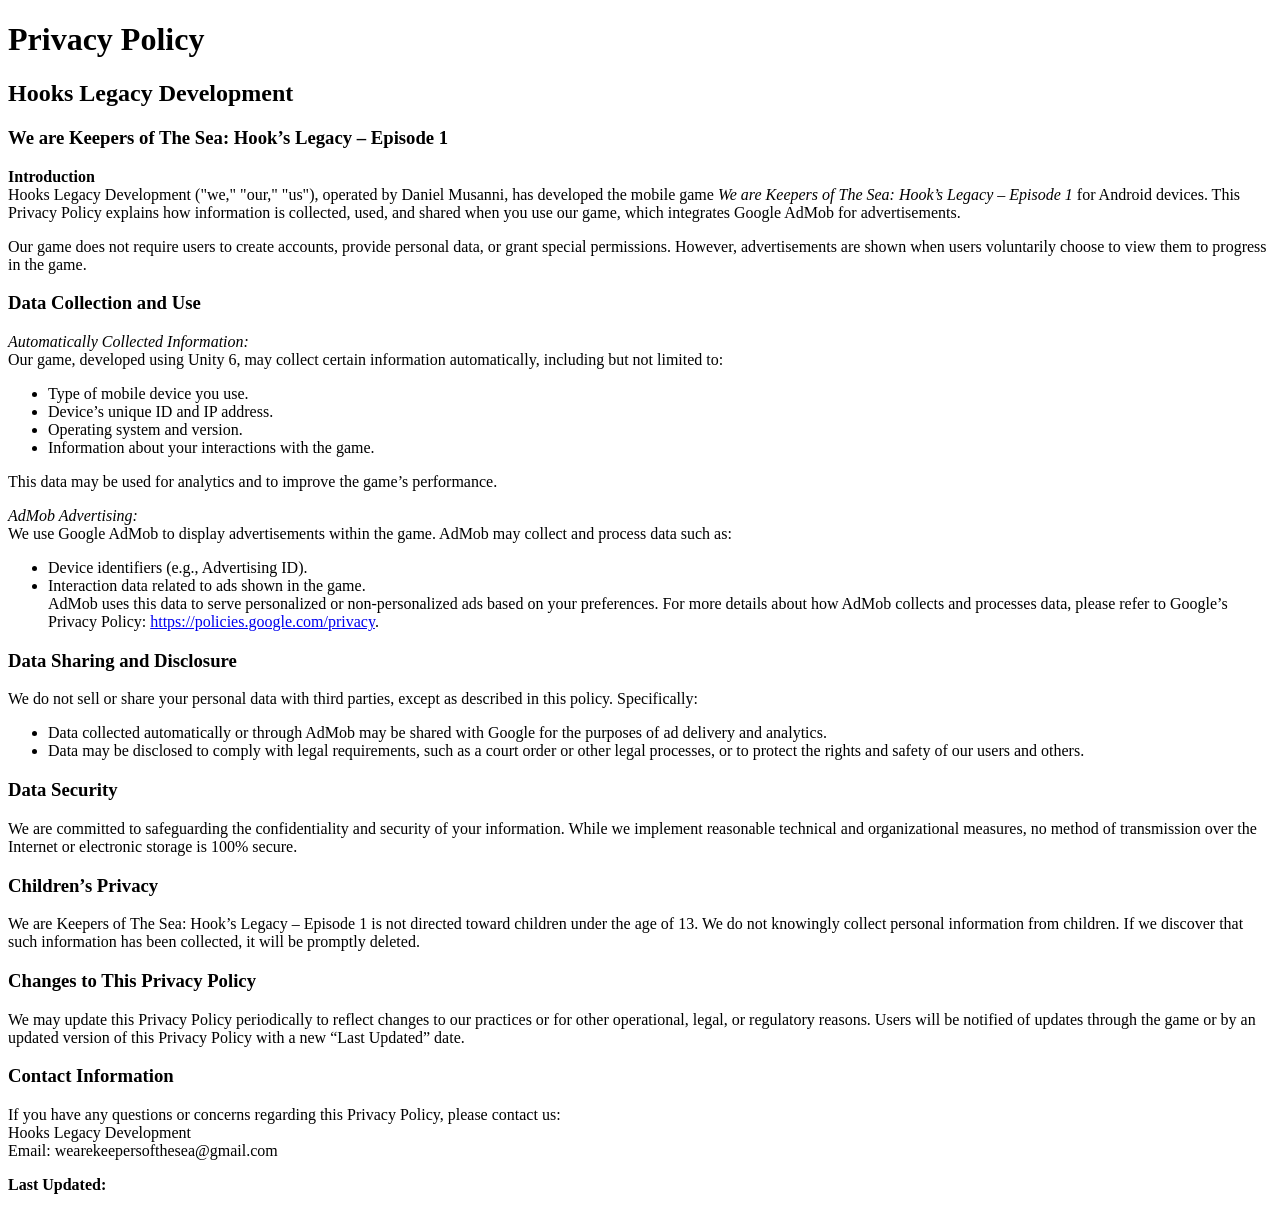
==== commit 72c73b21: "Update index.html" ====
--- a/privacy-policy/index.html
+++ b/privacy-policy/index.html
@@ -1,26 +1,99 @@
 <!DOCTYPE html>
-<!-- saved from url=(0047)https://wearekeepersofthesea.com/privacy-policy -->
-<html lang="en"><head><meta http-equiv="Content-Type" content="text/html; charset=UTF-8"><meta name="viewport" content="width=device-width, initial-scale=1.0"><meta name="generator" content="Hostinger Website Builder"><!--[--><title>Politica sulla privacy | We Are Keepers Of The Sea</title><!----><link rel="icon" href="data:;base64,iVBORw0KGgo="><link rel="apple-touch-icon" href="data:;base64,iVBORw0KGgo="><meta content="https://wearekeepersofthesea.com/privacy-policy" property="og:url"><link rel="canonical" href="https://wearekeepersofthesea.com/privacy-policy"><meta content="Politica sulla privacy | We Are Keepers Of The Sea" property="og:title"><meta name="twitter:title" content="Politica sulla privacy | We Are Keepers Of The Sea"><meta content="website" property="og:type"><!----><!----><meta property="og:site_name" content="We Are Keepers Of The Sea"><!----><meta property="og:image"><meta name="twitter:image"><meta content="" property="og:image:alt"><meta content="" name="twitter:image:alt"><meta name="twitter:card" content="summary_large_image"><!----><link rel="preconnect"><!----><!----><!----><!----><!--[--><link rel="alternate" hreflang="x-default" href="https://wearekeepersofthesea.com/privacy-policy"><!--]--><link href="./Politica sulla privacy_files/font-faces" rel="preconnect" crossorigin="true"><link href="./Politica sulla privacy_files/font-faces" rel="preload" as="style"><link href="./Politica sulla privacy_files/font-faces" rel="stylesheet" referrerpolicy="no-referrer"><!--]--><style></style><link rel="prefetch" href="https://assets.zyrosite.com/A0xN8lM9y2t10NLX/traffic.txt"><script>(function(){const postDate = null;
+<html lang="en">
+<head>
+  <meta charset="UTF-8" />
+  <title>Privacy Policy | Hook’s Legacy</title>
+</head>
+<body>
 
-			const currentDate = new Date().setHours(0, 0, 0, 0);
-			const postPublishDate = new Date(postDate).setHours(0, 0, 0, 0);
+  <!-- Titoli principali -->
+  <h1>Privacy Policy</h1>
+  <h2>Hooks Legacy Development</h2>
+  <h3>We are Keepers of The Sea: Hook’s Legacy – Episode 1</h3>
 
-			if (postPublishDate && currentDate < postPublishDate) {
-				window.location.replace('/');
-			}
-		})();</script><link rel="stylesheet" href="./Politica sulla privacy_files/_slug_.5LXp_zWt.css">
-<style>:root{--color-meteorite-dark: #2f1c6a;--color-meteorite-dark-2: #1F1346;--color-meteorite: #8c85ff;--color-meteorite-light: #d5dfff;--color-primary-dark: #5025d1;--color-primary: #673de6;--color-primary-light: #ebe4ff;--color-primary-charts: #B39EF3;--color-danger-dark: #d63163;--color-danger: #fc5185;--color-danger-light: #ffe8ef;--color-danger-charts: #FEA8C2;--color-warning-dark: #fea419;--color-warning-dark-2: #9F6000;--color-warning-charts: #FFD28C;--color-warning: #ffcd35;--color-warning-light: #fff8e2;--color-success-dark: #008361;--color-success: #00b090;--color-success-light: #def4f0;--color-dark: #1d1e20;--color-gray-dark: #36344d;--color-gray: #727586;--color-gray-border: #dadce0;--color-gray-light: #f2f3f6;--color-light: #fff;--color-azure: #357df9;--color-azure-light: #e3ebf9;--color-azure-dark: #265ab2;--color-indigo: #6366F1}.whats-app-bubble{position:fixed;right:20px;bottom:24px;z-index:1000;display:flex;cursor:pointer;border-radius:100px;box-shadow:#00000026 0 4px 12px}.globalClass_2ebe{position:relative;z-index:17}#wtpQualitySign_fixedCSS,#wtpQualitySign_popupCSS{bottom:10px!important}#wtpQualitySign_fixedCSS{z-index:17!important}#wtpQualitySign_popupCSS{z-index:18!important}
-</style><meta name="generator" content="Hostinger Website builder"></head>  <body> <div> <style>astro-island,astro-slot,astro-static-slot{display:contents}</style><script>(()=>{var e=async t=>{await(await t())()};(self.Astro||(self.Astro={})).only=e;window.dispatchEvent(new Event("astro:only"));})();;(()=>{var A=Object.defineProperty;var g=(i,o,a)=>o in i?A(i,o,{enumerable:!0,configurable:!0,writable:!0,value:a}):i[o]=a;var d=(i,o,a)=>g(i,typeof o!="symbol"?o+"":o,a);{let i={0:t=>m(t),1:t=>a(t),2:t=>new RegExp(t),3:t=>new Date(t),4:t=>new Map(a(t)),5:t=>new Set(a(t)),6:t=>BigInt(t),7:t=>new URL(t),8:t=>new Uint8Array(t),9:t=>new Uint16Array(t),10:t=>new Uint32Array(t),11:t=>1/0*t},o=t=>{let[l,e]=t;return l in i?i[l](e):void 0},a=t=>t.map(o),m=t=>typeof t!="object"||t===null?t:Object.fromEntries(Object.entries(t).map(([l,e])=>[l,o(e)]));class y extends HTMLElement{constructor(){super(...arguments);d(this,"Component");d(this,"hydrator");d(this,"hydrate",async()=>{var b;if(!this.hydrator||!this.isConnected)return;let e=(b=this.parentElement)==null?void 0:b.closest("astro-island[ssr]");if(e){e.addEventListener("astro:hydrate",this.hydrate,{once:!0});return}let c=this.querySelectorAll("astro-slot"),n={},h=this.querySelectorAll("template[data-astro-template]");for(let r of h){let s=r.closest(this.tagName);s!=null&&s.isSameNode(this)&&(n[r.getAttribute("data-astro-template")||"default"]=r.innerHTML,r.remove())}for(let r of c){let s=r.closest(this.tagName);s!=null&&s.isSameNode(this)&&(n[r.getAttribute("name")||"default"]=r.innerHTML)}let p;try{p=this.hasAttribute("props")?m(JSON.parse(this.getAttribute("props"))):{}}catch(r){let s=this.getAttribute("component-url")||"<unknown>",v=this.getAttribute("component-export");throw v&&(s+=` (export ${v})`),console.error(`[hydrate] Error parsing props for component ${s}`,this.getAttribute("props"),r),r}let u;await this.hydrator(this)(this.Component,p,n,{client:this.getAttribute("client")}),this.removeAttribute("ssr"),this.dispatchEvent(new CustomEvent("astro:hydrate"))});d(this,"unmount",()=>{this.isConnected||this.dispatchEvent(new CustomEvent("astro:unmount"))})}disconnectedCallback(){document.removeEventListener("astro:after-swap",this.unmount),document.addEventListener("astro:after-swap",this.unmount,{once:!0})}connectedCallback(){if(!this.hasAttribute("await-children")||document.readyState==="interactive"||document.readyState==="complete")this.childrenConnectedCallback();else{let e=()=>{document.removeEventListener("DOMContentLoaded",e),c.disconnect(),this.childrenConnectedCallback()},c=new MutationObserver(()=>{var n;((n=this.lastChild)==null?void 0:n.nodeType)===Node.COMMENT_NODE&&this.lastChild.nodeValue==="astro:end"&&(this.lastChild.remove(),e())});c.observe(this,{childList:!0}),document.addEventListener("DOMContentLoaded",e)}}async childrenConnectedCallback(){let e=this.getAttribute("before-hydration-url");e&&await import(e),this.start()}async start(){let e=JSON.parse(this.getAttribute("opts")),c=this.getAttribute("client");if(Astro[c]===void 0){window.addEventListener(`astro:${c}`,()=>this.start(),{once:!0});return}try{await Astro[c](async()=>{let n=this.getAttribute("renderer-url"),[h,{default:p}]=await Promise.all([import(this.getAttribute("component-url")),n?import(n):()=>()=>{}]),u=this.getAttribute("component-export")||"default";if(!u.includes("."))this.Component=h[u];else{this.Component=h;for(let f of u.split("."))this.Component=this.Component[f]}return this.hydrator=p,this.hydrate},e,this)}catch(n){console.error(`[astro-island] Error hydrating ${this.getAttribute("component-url")}`,n)}}attributeChangedCallback(){this.hydrate()}}d(y,"observedAttributes",["props"]),customElements.get("astro-island")||customElements.define("astro-island",y)}})();</script><astro-island uid="2l5e0x" component-url="/_astro-1736415777661/ClientHead.Cj_yYMlf.js" component-export="default" renderer-url="/_astro-1736415777661/client.BcUkhYwX.js" props="{&quot;page-noindex&quot;:[0,false],&quot;canonical-url&quot;:[0,&quot;https://wearekeepersofthesea.com/privacy-policy&quot;],&quot;site-meta&quot;:[0,{&quot;version&quot;:[0,176],&quot;isLayout&quot;:[0,true],&quot;template&quot;:[0,&quot;aigenerated&quot;],&quot;metaTitle&quot;:[0,&quot;We Are Keepers Of The Sea&quot;],&quot;defaultLocale&quot;:[0,&quot;system&quot;],&quot;isPrivateModeActive&quot;:[0,false],&quot;demoEcommerceStoreId&quot;:[0,&quot;demo_01G0E9P2R0CFTNBWEEFCEV8EG5&quot;],&quot;shouldAddWWWPrefixToDomain&quot;:[0,false]}],&quot;domain&quot;:[0,&quot;wearekeepersofthesea.com&quot;]}" client="only" opts="{&quot;name&quot;:&quot;ClientHead&quot;,&quot;value&quot;:&quot;vue&quot;}" data-v-app=""><div></div></astro-island> <script>(()=>{var e=async t=>{await(await t())()};(self.Astro||(self.Astro={})).load=e;window.dispatchEvent(new Event("astro:load"));})();</script><astro-island uid="gta0b" component-url="/_astro-1736415777661/Page.D_2f0jJU.js" component-export="default" renderer-url="/_astro-1736415777661/client.BcUkhYwX.js" props="{&quot;pageData&quot;:[0,{&quot;pages&quot;:[0,{&quot;zLpgO1&quot;:[0,{&quot;meta&quot;:[0,{&quot;noindex&quot;:[0,false],&quot;password&quot;:[0,&quot;&quot;],&quot;ogImageAlt&quot;:[0,&quot;&quot;],&quot;passwordDesign&quot;:[0,&quot;default&quot;],&quot;passwordBackText&quot;:[0,&quot;Torna a&quot;],&quot;passwordButtonText&quot;:[0,&quot;Inserisci&quot;],&quot;passwordHeadingText&quot;:[0,&quot;Zona ospiti&quot;],&quot;passwordSubheadingText&quot;:[0,&quot;Inserisci la password per accedere alla pagina&quot;],&quot;passwordPlaceholderText&quot;:[0,&quot;Inserisci password&quot;]}],&quot;name&quot;:[0,&quot;Politica sulla privacy&quot;],&quot;slug&quot;:[0,&quot;privacy-policy&quot;],&quot;type&quot;:[0,&quot;default&quot;],&quot;blocks&quot;:[1,[[0,&quot;zwfNVE&quot;]]]}],&quot;zNg5tX&quot;:[0,{&quot;date&quot;:[0,&quot;2025-01-01&quot;],&quot;meta&quot;:[0,{&quot;title&quot;:[0,&quot;Sviluppo del videogioco puzzle &#39;We are Keepers of the Sea: Hook&#39;s Legacy&#39;&quot;],&quot;ogImageAlt&quot;:[0,&quot;a close up of a white wall with wavy lines&quot;],&quot;description&quot;:[0,&quot;Il nostro team di due persone sta lavorando duramente per creare un gioco avvincente simile a The Room e House of Davinci. &#39;We are Keepers of the Sea: Hook&#39;s Legacy&#39; utilizza colori scuri tra blu e marrone per un&#39;esperienza coinvolgente e misteriosa.&quot;],&quot;ogImagePath&quot;:[0,&quot;photo-1622547748225-3fc4abd2cca0&quot;],&quot;ogImageOrigin&quot;:[0,&quot;unsplash&quot;]}],&quot;name&quot;:[0,&quot;Sviluppo del videogioco puzzle &#39;We are Keepers of the Sea: Hook&#39;s Legacy&#39;&quot;],&quot;slug&quot;:[0,&quot;sviluppo-del-videogioco-puzzle-we-are-keepers-of-the-sea-hooks-legacy&quot;],&quot;type&quot;:[0,&quot;blog&quot;],&quot;blocks&quot;:[1,[[0,&quot;zUn7PA&quot;],[0,&quot;zGIs6z&quot;]]],&quot;isDraft&quot;:[0,false],&quot;categories&quot;:[1,[]],&quot;coverImageAlt&quot;:[0,&quot;white and black jigsaw puzzle&quot;],&quot;minutesToRead&quot;:[0,&quot;1&quot;],&quot;coverImagePath&quot;:[0,&quot;photo-1586527155314-1d25428324ff?ixid=M3wzOTE5Mjl8MHwxfHNlYXJjaHwxNHx8UHV6emxlJTIwZ2FtZXxlbnwwfHx8fDE3MTgzNDA1NDB8MA&amp;ixlib=rb-4.0.3&quot;],&quot;coverImageOrigin&quot;:[0,&quot;unsplash&quot;]}],&quot;zV_1ZA&quot;:[0,{&quot;date&quot;:[0,&quot;2025-01-01&quot;],&quot;meta&quot;:[0,{&quot;title&quot;:[0,&quot;Sviluppo del videogioco puzzle &#39;We are Keepers of the Sea: Hook&#39;s Legacy&#39;&quot;],&quot;ogImageAlt&quot;:[0,&quot;a close up of a white wall with wavy lines&quot;],&quot;description&quot;:[0,&quot;Scopri il nostro team di due persone che sta creando un gioco simile a The Room e House of Davinci, con colori scuri tra blu e marrone.&quot;],&quot;ogImagePath&quot;:[0,&quot;photo-1622547748225-3fc4abd2cca0&quot;],&quot;ogImageOrigin&quot;:[0,&quot;unsplash&quot;]}],&quot;name&quot;:[0,&quot;Sviluppo del videogioco puzzle &#39;We are Keepers of the Sea: Hook&#39;s Legacy&#39;&quot;],&quot;slug&quot;:[0,&quot;sviluppo-del-videogioco-puzzle-we-are-keepers-of-the-sea-hooks-legacy&quot;],&quot;type&quot;:[0,&quot;blog&quot;],&quot;blocks&quot;:[1,[[0,&quot;zPkJNo&quot;],[0,&quot;zvT-vc&quot;]]],&quot;isDraft&quot;:[0,false],&quot;categories&quot;:[1,[]],&quot;coverImageAlt&quot;:[0,&quot;3 x 3 rubiks cube&quot;],&quot;minutesToRead&quot;:[0,&quot;1&quot;],&quot;coverImagePath&quot;:[0,&quot;photo-1605902394069-ff2ae2430e62?ixid=M3wzOTE5Mjl8MHwxfHNlYXJjaHw1fHxQdXp6bGUlMjBnYW1lfGVufDB8fHx8MTcxODM0MDU0MHww&amp;ixlib=rb-4.0.3&quot;],&quot;coverImageOrigin&quot;:[0,&quot;unsplash&quot;]}],&quot;ai-0iicp&quot;:[0,{&quot;meta&quot;:[0,{&quot;title&quot;:[0,&quot;Videogioco puzzle simile a The Room e House of Davinci&quot;],&quot;keywords&quot;:[1,[[0,&quot;Videogioco puzzle&quot;],[0,&quot;The Room&quot;],[0,&quot;House of Davinci&quot;]]],&quot;description&quot;:[0,&quot;Sviluppiamo il gioco &#39;We are Keepers of the Sea: Hook&#39;s Legacy&#39; con colori scuri tra blu e marrone. Scopri di più sul nostro blog!&quot;],&quot;focusKeyword&quot;:[0,&quot;Videogioco puzzle&quot;]}],&quot;name&quot;:[0,&quot;Blog&quot;],&quot;slug&quot;:[0,&quot;blog&quot;],&quot;type&quot;:[0,&quot;default&quot;],&quot;blocks&quot;:[1,[[0,&quot;zRo1S_&quot;],[0,&quot;zXv30U&quot;],[0,&quot;z958MK&quot;]]]}],&quot;ai-8_rCM&quot;:[0,{&quot;meta&quot;:[0,{&quot;title&quot;:[0,&quot;Videogioco puzzle simile a The Room e House of Davinci&quot;],&quot;keywords&quot;:[1,[[0,&quot;Videogioco&quot;],[0,&quot;Puzzle&quot;],[0,&quot;Avventura&quot;],[0,&quot;We are Keepers of the Sea&quot;]]],&quot;description&quot;:[0,&quot;Sviluppiamo il gioco &#39;We are Keepers of the Sea: Hook&#39;s Legacy&#39; con colori scuri tra blu e marrone. Un&#39;avventura emozionante e coinvolgente per gli amanti dei puzzle.&quot;],&quot;focusKeyword&quot;:[0,&quot;Videogioco&quot;]}],&quot;name&quot;:[0,&quot;Gioco&quot;],&quot;slug&quot;:[0,&quot;gioco&quot;],&quot;type&quot;:[0,&quot;default&quot;],&quot;blocks&quot;:[1,[[0,&quot;z0YYAB&quot;],[0,&quot;zq-vCd&quot;],[0,&quot;zLvhjw&quot;]]]}],&quot;ai-nERQt&quot;:[0,{&quot;meta&quot;:[0,{&quot;title&quot;:[0,&quot;Videogioco puzzle simile a The Room e House of Davinci&quot;],&quot;keywords&quot;:[1,[[0,&quot;Videogioco puzzle&quot;],[0,&quot;The Room&quot;],[0,&quot;House of Davinci&quot;]]],&quot;description&quot;:[0,&quot;Sviluppiamo il gioco &#39;We are Keepers of the Sea: Hook&#39;s Legacy&#39; con colori scuri tra blu e marrone. Scopri di più sul nostro blog.&quot;],&quot;focusKeyword&quot;:[0,&quot;Videogioco puzzle&quot;]}],&quot;name&quot;:[0,&quot;Home&quot;],&quot;slug&quot;:[0,&quot;home&quot;],&quot;type&quot;:[0,&quot;default&quot;],&quot;blocks&quot;:[1,[[0,&quot;zboU5F&quot;],[0,&quot;z2BMjo&quot;]]]}]}],&quot;blocks&quot;:[0,{&quot;header&quot;:[0,{&quot;type&quot;:[0,&quot;BlockNavigation&quot;],&quot;mobile&quot;:[0,{&quot;height&quot;:[0,72],&quot;logoHeight&quot;:[0,53]}],&quot;desktop&quot;:[0,{&quot;height&quot;:[0,88],&quot;logoHeight&quot;:[0,140]}],&quot;settings&quot;:[0,{&quot;styles&quot;:[0,{&quot;width&quot;:[0,&quot;1240px&quot;],&quot;padding&quot;:[0,&quot;32px 16px 32px 16px&quot;],&quot;m-padding&quot;:[0,&quot;24px 16px 24px 16px&quot;],&quot;logo-width&quot;:[0,&quot;146px&quot;],&quot;cartIconSize&quot;:[0,&quot;24px&quot;],&quot;link-spacing&quot;:[0,&quot;32px&quot;],&quot;m-logo-width&quot;:[0,&quot;55px&quot;],&quot;m-link-spacing&quot;:[0,&quot;20px&quot;],&quot;element-spacing&quot;:[0,&quot;32px&quot;],&quot;contrastBackgroundColor&quot;:[0,&quot;rgb(28, 56, 255)&quot;]}],&quot;cartText&quot;:[0,&quot;&quot;],&quot;isSticky&quot;:[0,false],&quot;showLogo&quot;:[0,false],&quot;headerLayout&quot;:[0,&quot;desktop-1&quot;],&quot;isCartVisible&quot;:[0,true],&quot;logoImagePath&quot;:[0,&quot;logo-on-work-A0xNJ5RjDPT153aE.png&quot;],&quot;mHeaderLayout&quot;:[0,&quot;mobile-1&quot;],&quot;logoImageOrigin&quot;:[0,&quot;assets&quot;],&quot;mobileLinksAlignment&quot;:[0,&quot;right&quot;]}],&quot;zindexes&quot;:[1,[]],&quot;background&quot;:[0,{&quot;color&quot;:[0,&quot;rgb(0, 27, 222)&quot;],&quot;current&quot;:[0,&quot;color&quot;],&quot;isTransparent&quot;:[0,true]}],&quot;components&quot;:[1,[]],&quot;logoAspectRatio&quot;:[0,1.0448979591836736],&quot;navLinkTextColor&quot;:[0,&quot;rgb(255, 255, 255)&quot;],&quot;navLinkTextColorHover&quot;:[0,&quot;#0d141a&quot;]}],&quot;zU8U5s&quot;:[0,{&quot;slot&quot;:[0,&quot;footer&quot;],&quot;type&quot;:[0,&quot;BlockLayout&quot;],&quot;mobile&quot;:[0,{&quot;minHeight&quot;:[0,349]}],&quot;desktop&quot;:[0,{&quot;minHeight&quot;:[0,168]}],&quot;settings&quot;:[0,{&quot;styles&quot;:[0,{&quot;cols&quot;:[0,&quot;12&quot;],&quot;rows&quot;:[0,6],&quot;width&quot;:[0,&quot;1224px&quot;],&quot;m-rows&quot;:[0,&quot;1&quot;],&quot;col-gap&quot;:[0,&quot;24px&quot;],&quot;row-gap&quot;:[0,&quot;16px&quot;],&quot;row-size&quot;:[0,&quot;48px&quot;],&quot;column-gap&quot;:[0,&quot;24px&quot;],&quot;block-padding&quot;:[0,&quot;16px 0 16px 0&quot;],&quot;m-block-padding&quot;:[0,&quot;40px 16px 40px 16px&quot;]}]}],&quot;zindexes&quot;:[1,[[0,&quot;zpZlu6&quot;],[0,&quot;zRGC-8&quot;],[0,&quot;zgw6qT&quot;],[0,&quot;zv_g1C&quot;],[0,&quot;zrkmHn&quot;]]],&quot;background&quot;:[0,{&quot;color&quot;:[0,&quot;rgb(5, 4, 3)&quot;],&quot;current&quot;:[0,&quot;color&quot;]}],&quot;components&quot;:[1,[[0,&quot;zpZlu6&quot;],[0,&quot;zRGC-8&quot;],[0,&quot;zgw6qT&quot;],[0,&quot;zv_g1C&quot;],[0,&quot;zrkmHn&quot;]]],&quot;initialBlockId&quot;:[0,&quot;0NHSEQ084&quot;]}],&quot;zwfNVE&quot;:[0,{&quot;type&quot;:[0,&quot;BlockLayout&quot;],&quot;mobile&quot;:[0,{&quot;minHeight&quot;:[0,3864]}],&quot;desktop&quot;:[0,{&quot;minHeight&quot;:[0,1820]}],&quot;settings&quot;:[0,{&quot;styles&quot;:[0,{&quot;block-padding&quot;:[0,&quot;16px 0 16px 0&quot;],&quot;m-block-padding&quot;:[0,&quot;16px&quot;]}]}],&quot;zindexes&quot;:[1,[[0,&quot;zHv9YF&quot;]]],&quot;background&quot;:[0,{&quot;color&quot;:[0,&quot;rgb(255, 255, 255)&quot;],&quot;current&quot;:[0,&quot;color&quot;]}],&quot;components&quot;:[1,[[0,&quot;zHv9YF&quot;]]],&quot;initialBlockId&quot;:[0,&quot;privacy-policy-block&quot;]}]}],&quot;elements&quot;:[0,{&quot;zHv9YF&quot;:[0,{&quot;type&quot;:[0,&quot;GridTextBox&quot;],&quot;mobile&quot;:[0,{&quot;top&quot;:[0,71],&quot;left&quot;:[0,0],&quot;width&quot;:[0,328],&quot;height&quot;:[0,2669]}],&quot;content&quot;:[0,&quot;&lt;h3 style=\&quot;color: rgb(26, 26, 26); margin-bottom: 40px\&quot; dir=\&quot;auto\&quot;&gt;&lt;strong&gt;Privacy Policy&lt;/strong&gt;&lt;br&gt;&lt;strong&gt;Hooks Legacy Development&lt;/strong&gt;&lt;br&gt;&lt;strong&gt;We are Keepers of The Sea: Hook’s Legacy – Episode 1&lt;/strong&gt;&lt;/h3&gt;&lt;p class=\&quot;body\&quot; dir=\&quot;auto\&quot;&gt;&lt;strong&gt;Introduction&lt;/strong&gt;&lt;br&gt;Hooks Legacy Development (\&quot;we,\&quot; \&quot;our,\&quot; \&quot;us\&quot;), operated by Daniel Musanni, has developed the mobile game &lt;em&gt;We are Keepers of The Sea: Hook’s Legacy – Episode 1&lt;/em&gt; for Android devices. This Privacy Policy explains how information is collected, used, and shared when you use our game, which integrates Google AdMob for advertisements.&lt;/p&gt;&lt;p class=\&quot;body\&quot; dir=\&quot;auto\&quot;&gt;Our game does not require users to create accounts, provide personal data, or grant special permissions. However, advertisements are shown when users voluntarily choose to view them to progress in the game.&lt;/p&gt;&lt;p class=\&quot;body\&quot; dir=\&quot;auto\&quot;&gt;&lt;strong&gt;Data Collection and Use&lt;/strong&gt;&lt;br&gt;&lt;em&gt;Automatically Collected Information:&lt;/em&gt;&lt;br&gt;Our game, developed using Unity 6, may collect certain information automatically, including but not limited to:&lt;/p&gt;&lt;ul dir=\&quot;auto\&quot;&gt;&lt;li&gt;&lt;p class=\&quot;body\&quot; dir=\&quot;auto\&quot;&gt;Type of mobile device you use.&lt;/p&gt;&lt;/li&gt;&lt;li&gt;&lt;p class=\&quot;body\&quot; dir=\&quot;auto\&quot;&gt;Device’s unique ID and IP address.&lt;/p&gt;&lt;/li&gt;&lt;li&gt;&lt;p class=\&quot;body\&quot; dir=\&quot;auto\&quot;&gt;Operating system and version.&lt;/p&gt;&lt;/li&gt;&lt;li&gt;&lt;p class=\&quot;body\&quot; dir=\&quot;auto\&quot;&gt;Information about your interactions with the game.&lt;/p&gt;&lt;/li&gt;&lt;/ul&gt;&lt;p class=\&quot;body\&quot; dir=\&quot;auto\&quot;&gt;This data may be used for analytics and to improve the game’s performance.&lt;/p&gt;&lt;p class=\&quot;body\&quot; dir=\&quot;auto\&quot;&gt;&lt;em&gt;AdMob Advertising:&lt;/em&gt;&lt;br&gt;We use Google AdMob to display advertisements within the game. AdMob may collect and process data such as:&lt;/p&gt;&lt;ul dir=\&quot;auto\&quot;&gt;&lt;li&gt;&lt;p class=\&quot;body\&quot; dir=\&quot;auto\&quot;&gt;Device identifiers (e.g., Advertising ID).&lt;/p&gt;&lt;/li&gt;&lt;li&gt;&lt;p class=\&quot;body\&quot; dir=\&quot;auto\&quot;&gt;Interaction data related to ads shown in the game.&lt;br&gt;AdMob uses this data to serve personalized or non-personalized ads based on your preferences. For more details about how AdMob collects and processes data, please refer to Google’s Privacy Policy: &lt;a href=\&quot;https://policies.google.com/privacy\&quot;&gt;https://policies.google.com/privacy&lt;/a&gt;.&lt;/p&gt;&lt;/li&gt;&lt;/ul&gt;&lt;p class=\&quot;body\&quot; dir=\&quot;auto\&quot;&gt;&lt;strong&gt;Data Sharing and Disclosure&lt;/strong&gt;&lt;br&gt;We do not sell or share your personal data with third parties, except as described in this policy. Specifically:&lt;/p&gt;&lt;ul dir=\&quot;auto\&quot;&gt;&lt;li&gt;&lt;p class=\&quot;body\&quot; dir=\&quot;auto\&quot;&gt;Data collected automatically or through AdMob may be shared with Google for the purposes of ad delivery and analytics.&lt;/p&gt;&lt;/li&gt;&lt;li&gt;&lt;p class=\&quot;body\&quot; dir=\&quot;auto\&quot;&gt;Data may be disclosed to comply with legal requirements, such as a court order or other legal processes, or to protect the rights and safety of our users and others.&lt;/p&gt;&lt;/li&gt;&lt;/ul&gt;&lt;p class=\&quot;body\&quot; dir=\&quot;auto\&quot;&gt;&lt;strong&gt;Data Security&lt;/strong&gt;&lt;br&gt;We are committed to safeguarding the confidentiality and security of your information. While we implement reasonable technical and organizational measures, no method of transmission over the Internet or electronic storage is 100% secure.&lt;/p&gt;&lt;p class=\&quot;body\&quot; dir=\&quot;auto\&quot;&gt;&lt;strong&gt;Children’s Privacy&lt;/strong&gt;&lt;br&gt;We are Keepers of The Sea: Hook’s Legacy – Episode 1 is not directed toward children under the age of 13. We do not knowingly collect personal information from children. If we discover that such information has been collected, it will be promptly deleted.&lt;/p&gt;&lt;p class=\&quot;body\&quot; dir=\&quot;auto\&quot;&gt;&lt;strong&gt;Changes to This Privacy Policy&lt;/strong&gt;&lt;br&gt;We may update this Privacy Policy periodically to reflect changes to our practices or for other operational, legal, or regulatory reasons. Users will be notified of updates through the game or by an updated version of this Privacy Policy with a new “Last Updated” date.&lt;/p&gt;&lt;p class=\&quot;body\&quot; dir=\&quot;auto\&quot;&gt;&lt;strong&gt;Contact Information&lt;/strong&gt;&lt;br&gt;If you have any questions or concerns regarding this Privacy Policy, please contact us:&lt;br&gt;Hooks Legacy Development&lt;br&gt;Email: wearekeepersofthesea@gmail.com&lt;/p&gt;&lt;p class=\&quot;body\&quot; dir=\&quot;auto\&quot;&gt;&lt;strong&gt;Last Updated:&lt;/strong&gt; December 15, 2024&lt;/p&gt;&quot;],&quot;desktop&quot;:[0,{&quot;top&quot;:[0,80],&quot;left&quot;:[0,206],&quot;width&quot;:[0,812],&quot;height&quot;:[0,1709]}],&quot;settings&quot;:[0,{&quot;styles&quot;:[0,{&quot;text&quot;:[0,&quot;left&quot;],&quot;align&quot;:[0,&quot;flex-start&quot;],&quot;justify&quot;:[0,&quot;flex-start&quot;],&quot;m-element-margin&quot;:[0,&quot;0 0 16px 0&quot;]}]}],&quot;initialElementId&quot;:[0,&quot;privacy-policy&quot;]}],&quot;zRGC-8&quot;:[0,{&quot;type&quot;:[0,&quot;GridSocialIcons&quot;],&quot;links&quot;:[1,[[0,{&quot;svg&quot;:[0,&quot;&lt;svg xmlns=\&quot;http://www.w3.org/2000/svg\&quot; fill=\&quot;none\&quot; viewBox=\&quot;0 0 24 24\&quot; height=\&quot;24\&quot; width=\&quot;24\&quot;&gt;\n&lt;path fill=\&quot;currentColor\&quot; d=\&quot;M23.4985 6.20286C23.2225 5.16356 22.4092 4.34503 21.3766 4.06726C19.505 3.5625 12 3.5625 12 3.5625C12 3.5625 4.49503 3.5625 2.62336 4.06726C1.59077 4.34508 0.777523 5.16356 0.501503 6.20286C0 8.08666 0 12.017 0 12.017C0 12.017 0 15.9474 0.501503 17.8312C0.777523 18.8705 1.59077 19.6549 2.62336 19.9327C4.49503 20.4375 12 20.4375 12 20.4375C12 20.4375 19.505 20.4375 21.3766 19.9327C22.4092 19.6549 23.2225 18.8705 23.4985 17.8312C24 15.9474 24 12.017 24 12.017C24 12.017 24 8.08666 23.4985 6.20286ZM9.54544 15.5855V8.44855L15.8181 12.0171L9.54544 15.5855Z\&quot;&gt;&lt;/path&gt;\n&lt;/svg&gt;\n&quot;],&quot;icon&quot;:[0,&quot;youtube&quot;],&quot;link&quot;:[0,&quot;https://www.youtube.com/channel/UCsonaR1J6H4TNhQt5roAqYw&quot;]}],[0,{&quot;svg&quot;:[0,&quot;&lt;svg xmlns=\&quot;http://www.w3.org/2000/svg\&quot; fill=\&quot;none\&quot; viewBox=\&quot;0 0 24 24\&quot; height=\&quot;24\&quot; width=\&quot;24\&quot;&gt;\n&lt;path fill=\&quot;currentColor\&quot; d=\&quot;M18.244 2.25H21.552L14.325 10.51L22.827 21.75H16.17L10.956 14.933L4.99003 21.75H1.68003L9.41003 12.915L1.25403 2.25H8.08003L12.793 8.481L18.244 2.25ZM17.083 19.77H18.916L7.08403 4.126H5.11703L17.083 19.77Z\&quot;&gt;&lt;/path&gt;\n&lt;/svg&gt;\n&quot;],&quot;icon&quot;:[0,&quot;twitter&quot;],&quot;link&quot;:[0,&quot;https://x.com/WeAreKeepersSea&quot;]}],[0,{&quot;svg&quot;:[0,&quot;&lt;svg viewBox=\&quot;0 0 24 24\&quot; height=\&quot;24\&quot; width=\&quot;24\&quot; xmlns=\&quot;http://www.w3.org/2000/svg\&quot;&gt;&lt;path fill=\&quot;currentColor\&quot; d=\&quot;M24 11.779c0-1.459-1.192-2.645-2.657-2.645-.715 0-1.363.286-1.84.746-1.81-1.191-4.259-1.949-6.971-2.046l1.483-4.669 4.016.941-.006.058c0 1.193.975 2.163 2.174 2.163 1.198 0 2.172-.97 2.172-2.163s-.975-2.164-2.172-2.164c-.92 0-1.704.574-2.021 1.379l-4.329-1.015c-.189-.046-.381.063-.44.249l-1.654 5.207c-2.838.034-5.409.798-7.3 2.025-.474-.438-1.103-.712-1.799-.712-1.465 0-2.656 1.187-2.656 2.646 0 .97.533 1.811 1.317 2.271-.052.282-.086.567-.086.857 0 3.911 4.808 7.093 10.719 7.093s10.72-3.182 10.72-7.093c0-.274-.029-.544-.075-.81.832-.447 1.405-1.312 1.405-2.318zm-17.224 1.816c0-.868.71-1.575 1.582-1.575.872 0 1.581.707 1.581 1.575s-.709 1.574-1.581 1.574-1.582-.706-1.582-1.574zm9.061 4.669c-.797.793-2.048 1.179-3.824 1.179l-.013-.003-.013.003c-1.777 0-3.028-.386-3.824-1.179-.145-.144-.145-.379 0-.523.145-.145.381-.145.526 0 .65.647 1.729.961 3.298.961l.013.003.013-.003c1.569 0 2.648-.315 3.298-.962.145-.145.381-.144.526 0 .145.145.145.379 0 .524zm-.189-3.095c-.872 0-1.581-.706-1.581-1.574 0-.868.709-1.575 1.581-1.575s1.581.707 1.581 1.575-.709 1.574-1.581 1.574z\&quot;&gt;&lt;/path&gt;&lt;/svg&gt;\n&quot;],&quot;icon&quot;:[0,&quot;reddit&quot;],&quot;link&quot;:[0,&quot;https://www.reddit.com/user/WeAreKeepersOfTheSea/&quot;]}],[0,{&quot;svg&quot;:[0,&quot;&lt;svg xmlns=\&quot;http://www.w3.org/2000/svg\&quot; fill=\&quot;none\&quot; viewBox=\&quot;0 0 24 24\&quot;&gt;\n&lt;path fill=\&quot;currentColor\&quot; d=\&quot;M22.5 9.84202C20.4357 9.84696 18.4221 9.20321 16.7435 8.00171V16.3813C16.7429 17.9333 16.2685 19.4482 15.3838 20.7233C14.499 21.9984 13.246 22.973 11.7923 23.5168C10.3387 24.0606 8.75362 24.1477 7.24914 23.7664C5.74466 23.3851 4.39245 22.5536 3.37333 21.383C2.3542 20.2125 1.71674 18.7587 1.54617 17.2161C1.3756 15.6735 1.68007 14.1156 2.41884 12.7507C3.15762 11.3858 4.2955 10.279 5.68034 9.57823C7.06517 8.87746 8.63095 8.61616 10.1683 8.82927V13.0439C9.46481 12.8227 8.70938 12.8293 8.0099 13.063C7.31041 13.2966 6.70265 13.7453 6.2734 14.345C5.84415 14.9446 5.61536 15.6646 5.6197 16.402C5.62404 17.1395 5.8613 17.8567 6.29759 18.4512C6.73387 19.0458 7.34688 19.4873 8.04906 19.7127C8.75125 19.9381 9.5067 19.9359 10.2075 19.7063C10.9084 19.4768 11.5188 19.0316 11.9515 18.4345C12.3843 17.8374 12.6173 17.1188 12.6173 16.3813V0H16.7435C16.7406 0.348435 16.7698 0.696395 16.8307 1.03948C16.9741 1.80537 17.2722 2.53396 17.7068 3.18068C18.1415 3.8274 18.7035 4.37867 19.3585 4.80075C20.2903 5.41688 21.3829 5.74528 22.5 5.74505V9.84202Z\&quot;&gt;&lt;/path&gt;\n&lt;/svg&gt;\n&quot;],&quot;icon&quot;:[0,&quot;tiktok&quot;],&quot;link&quot;:[0,&quot;https://www.tiktok.com/@wearekeepersofthesea&quot;]}],[0,{&quot;svg&quot;:[0,&quot;&lt;svg xmlns=\&quot;http://www.w3.org/2000/svg\&quot; fill=\&quot;none\&quot; viewBox=\&quot;0 0 24 24\&quot; height=\&quot;24\&quot; width=\&quot;24\&quot;&gt;\n&lt;path fill=\&quot;currentColor\&quot; d=\&quot;M12.0027 5.84808C8.59743 5.84808 5.85075 8.59477 5.85075 12C5.85075 15.4053 8.59743 18.1519 12.0027 18.1519C15.4079 18.1519 18.1546 15.4053 18.1546 12C18.1546 8.59477 15.4079 5.84808 12.0027 5.84808ZM12.0027 15.9996C9.80212 15.9996 8.00312 14.2059 8.00312 12C8.00312 9.7941 9.79677 8.00046 12.0027 8.00046C14.2086 8.00046 16.0022 9.7941 16.0022 12C16.0022 14.2059 14.2032 15.9996 12.0027 15.9996ZM19.8412 5.59644C19.8412 6.39421 19.1987 7.03135 18.4062 7.03135C17.6085 7.03135 16.9713 6.38885 16.9713 5.59644C16.9713 4.80402 17.6138 4.16153 18.4062 4.16153C19.1987 4.16153 19.8412 4.80402 19.8412 5.59644ZM23.9157 7.05277C23.8247 5.13063 23.3856 3.42801 21.9775 2.02522C20.5747 0.622429 18.8721 0.183388 16.9499 0.0870135C14.9689 -0.0254238 9.03112 -0.0254238 7.05008 0.0870135C5.1333 0.178034 3.43068 0.617075 2.02253 2.01986C0.614389 3.42265 0.180703 5.12527 0.0843279 7.04742C-0.0281093 9.02845 -0.0281093 14.9662 0.0843279 16.9472C0.175349 18.8694 0.614389 20.572 2.02253 21.9748C3.43068 23.3776 5.12794 23.8166 7.05008 23.913C9.03112 24.0254 14.9689 24.0254 16.9499 23.913C18.8721 23.822 20.5747 23.3829 21.9775 21.9748C23.3803 20.572 23.8193 18.8694 23.9157 16.9472C24.0281 14.9662 24.0281 9.03381 23.9157 7.05277ZM21.3564 19.0728C20.9388 20.1223 20.1303 20.9307 19.0755 21.3537C17.496 21.9802 13.7481 21.8356 12.0027 21.8356C10.2572 21.8356 6.50396 21.9748 4.92984 21.3537C3.88042 20.9361 3.07195 20.1276 2.64897 19.0728C2.02253 17.4934 2.16709 13.7455 2.16709 12C2.16709 10.2546 2.02789 6.50129 2.64897 4.92717C3.06659 3.87776 3.87507 3.06928 4.92984 2.6463C6.50931 2.01986 10.2572 2.16443 12.0027 2.16443C13.7481 2.16443 17.5014 2.02522 19.0755 2.6463C20.1249 3.06392 20.9334 3.8724 21.3564 4.92717C21.9828 6.50665 21.8383 10.2546 21.8383 12C21.8383 13.7455 21.9828 17.4987 21.3564 19.0728Z\&quot;&gt;&lt;/path&gt;\n&lt;/svg&gt;\n&quot;],&quot;icon&quot;:[0,&quot;instagram&quot;],&quot;link&quot;:[0,&quot;https://www.instagram.com/wearekeepersofthesea/&quot;]}]]],&quot;mobile&quot;:[0,{&quot;top&quot;:[0,313],&quot;left&quot;:[0,0],&quot;width&quot;:[0,158],&quot;height&quot;:[0,23]}],&quot;desktop&quot;:[0,{&quot;top&quot;:[0,120],&quot;left&quot;:[0,927],&quot;width&quot;:[0,130],&quot;height&quot;:[0,23]}],&quot;settings&quot;:[0,{&quot;styles&quot;:[0,{&quot;icon-size&quot;:[0,&quot;23px&quot;],&quot;icon-color&quot;:[0,&quot;rgb(161, 196, 253)&quot;],&quot;icon-spacing&quot;:[0,&quot;space-between&quot;],&quot;icon-direction&quot;:[0,&quot;row&quot;],&quot;icon-color-hover&quot;:[0,&quot;#0d141a&quot;],&quot;space-between-icons&quot;:[0,&quot;32px&quot;]}],&quot;useBrandColors&quot;:[0,false]}],&quot;animation&quot;:[0,{&quot;name&quot;:[0,&quot;scale&quot;],&quot;type&quot;:[0,&quot;element&quot;]}],&quot;initialElementId&quot;:[0,&quot;j1wNBZKB8B&quot;]}],&quot;zgw6qT&quot;:[0,{&quot;type&quot;:[0,&quot;GridTextBox&quot;],&quot;mobile&quot;:[0,{&quot;top&quot;:[0,211],&quot;left&quot;:[0,0],&quot;width&quot;:[0,328],&quot;height&quot;:[0,24]}],&quot;content&quot;:[0,&quot;&lt;p class=\&quot;body\&quot; style=\&quot;color: rgb(161, 196, 253)\&quot; dir=\&quot;auto\&quot;&gt;&lt;span style=\&quot;font-weight: 400\&quot;&gt;wearekeepersofthesea@gmail.com&lt;/span&gt;&lt;/p&gt;&quot;],&quot;desktop&quot;:[0,{&quot;top&quot;:[0,116],&quot;left&quot;:[0,618],&quot;width&quot;:[0,297],&quot;height&quot;:[0,24]}],&quot;settings&quot;:[0,{&quot;styles&quot;:[0,{&quot;text&quot;:[0,&quot;left&quot;],&quot;align&quot;:[0,&quot;flex-start&quot;],&quot;justify&quot;:[0,&quot;flex-start&quot;],&quot;m-element-margin&quot;:[0,&quot;0 0 16px 0&quot;]}]}],&quot;initialElementId&quot;:[0,&quot;zXaiw4&quot;]}],&quot;zpZlu6&quot;:[0,{&quot;type&quot;:[0,&quot;GridTextBox&quot;],&quot;mobile&quot;:[0,{&quot;top&quot;:[0,171],&quot;left&quot;:[0,0],&quot;width&quot;:[0,328],&quot;height&quot;:[0,23]}],&quot;content&quot;:[0,&quot;&lt;h6 style=\&quot;color: rgb(161, 196, 253)\&quot; dir=\&quot;auto\&quot;&gt;Contact Us&lt;/h6&gt;&quot;],&quot;desktop&quot;:[0,{&quot;top&quot;:[0,80],&quot;left&quot;:[0,618],&quot;width&quot;:[0,297],&quot;height&quot;:[0,28]}],&quot;settings&quot;:[0,{&quot;styles&quot;:[0,{&quot;text&quot;:[0,&quot;left&quot;],&quot;align&quot;:[0,&quot;flex-start&quot;],&quot;justify&quot;:[0,&quot;flex-start&quot;],&quot;m-element-margin&quot;:[0,&quot;0 0 32px 0&quot;]}]}],&quot;initialElementId&quot;:[0,&quot;nFy7KTS4D-&quot;]}],&quot;zrkmHn&quot;:[0,{&quot;type&quot;:[0,&quot;GridTextBox&quot;],&quot;mobile&quot;:[0,{&quot;top&quot;:[0,40],&quot;left&quot;:[0,0],&quot;width&quot;:[0,328],&quot;height&quot;:[0,55]}],&quot;content&quot;:[0,&quot;&lt;h6 style=\&quot;color: rgb(13, 20, 26)\&quot; dir=\&quot;auto\&quot;&gt;&lt;span style=\&quot;color: rgb(161, 196, 253)\&quot;&gt;WE ARE KEEPERS OF THE SEA&lt;/span&gt;&lt;/h6&gt;&lt;p class=\&quot;body\&quot; style=\&quot;color: rgb(161, 196, 253)\&quot; dir=\&quot;auto\&quot;&gt;Official Page&lt;/p&gt;&quot;],&quot;desktop&quot;:[0,{&quot;top&quot;:[0,80],&quot;left&quot;:[0,0],&quot;width&quot;:[0,503],&quot;height&quot;:[0,60]}],&quot;settings&quot;:[0,{&quot;styles&quot;:[0,{&quot;text&quot;:[0,&quot;left&quot;],&quot;align&quot;:[0,&quot;flex-start&quot;],&quot;justify&quot;:[0,&quot;flex-start&quot;],&quot;m-element-margin&quot;:[0,&quot;0 0 32px 0&quot;]}]}],&quot;initialElementId&quot;:[0,&quot;nFy7KTS4D-&quot;]}],&quot;zv_g1C&quot;:[0,{&quot;type&quot;:[0,&quot;GridTextBox&quot;],&quot;mobile&quot;:[0,{&quot;top&quot;:[0,273],&quot;left&quot;:[0,0],&quot;width&quot;:[0,328],&quot;height&quot;:[0,23]}],&quot;content&quot;:[0,&quot;&lt;h6 style=\&quot;color: rgb(161, 196, 253)\&quot; dir=\&quot;auto\&quot;&gt;Social Links&lt;/h6&gt;&quot;],&quot;desktop&quot;:[0,{&quot;top&quot;:[0,80],&quot;left&quot;:[0,927],&quot;width&quot;:[0,297],&quot;height&quot;:[0,28]}],&quot;settings&quot;:[0,{&quot;styles&quot;:[0,{&quot;text&quot;:[0,&quot;left&quot;],&quot;align&quot;:[0,&quot;flex-start&quot;],&quot;justify&quot;:[0,&quot;flex-start&quot;],&quot;m-element-margin&quot;:[0,&quot;0 0 32px 0&quot;]}]}],&quot;initialElementId&quot;:[0,&quot;nFy7KTS4D-&quot;]}]}],&quot;nav&quot;:[1,[[0,{&quot;isHidden&quot;:[0,false],&quot;linkType&quot;:[0,&quot;Page&quot;],&quot;subItems&quot;:[1,[]],&quot;navItemId&quot;:[0,&quot;rHk7xC&quot;],&quot;linkedPageId&quot;:[0,&quot;ai-nERQt&quot;]}],[0,{&quot;isHidden&quot;:[0,false],&quot;linkType&quot;:[0,&quot;Page&quot;],&quot;subItems&quot;:[1,[]],&quot;navItemId&quot;:[0,&quot;BH4GZW&quot;],&quot;linkedPageId&quot;:[0,&quot;ai-0iicp&quot;]}],[0,{&quot;isHidden&quot;:[0,false],&quot;linkType&quot;:[0,&quot;Page&quot;],&quot;subItems&quot;:[1,[]],&quot;navItemId&quot;:[0,&quot;kCsSlP&quot;],&quot;linkedPageId&quot;:[0,&quot;ai-8_rCM&quot;]}],[0,{&quot;isHidden&quot;:[0,false],&quot;linkType&quot;:[0,&quot;Page&quot;],&quot;subItems&quot;:[1,[]],&quot;navItemId&quot;:[0,&quot;zPOTwO&quot;],&quot;linkedPageId&quot;:[0,&quot;zLpgO1&quot;]}]]],&quot;currentLocale&quot;:[0,&quot;system&quot;],&quot;homePageId&quot;:[0,&quot;ai-nERQt&quot;],&quot;isNavHidden&quot;:[0,false],&quot;cookieBannerAcceptText&quot;:[0],&quot;cookieBannerDisclaimer&quot;:[0],&quot;cookieBannerDeclineText&quot;:[0],&quot;blogReadingTimeText&quot;:[0],&quot;metaTitle&quot;:[0],&quot;meta&quot;:[0,{&quot;version&quot;:[0,176],&quot;isLayout&quot;:[0,true],&quot;template&quot;:[0,&quot;aigenerated&quot;],&quot;metaTitle&quot;:[0,&quot;We Are Keepers Of The Sea&quot;],&quot;defaultLocale&quot;:[0,&quot;system&quot;],&quot;isPrivateModeActive&quot;:[0,false],&quot;demoEcommerceStoreId&quot;:[0,&quot;demo_01G0E9P2R0CFTNBWEEFCEV8EG5&quot;],&quot;shouldAddWWWPrefixToDomain&quot;:[0,false]}],&quot;forms&quot;:[0,{&quot;Contact form&quot;:[0,{&quot;token&quot;:[0,&quot;mnl3rWwKorFNwxa6JQk9A0O0ZDbmO283&quot;]}],&quot;Subscribe form&quot;:[0,{&quot;token&quot;:[0,&quot;m2W4D83XxkF2nxKpn8qzA8zznvwY4ZMJ&quot;]}]}],&quot;styles&quot;:[0,{&quot;h1&quot;:[0,{&quot;font-size&quot;:[0,&quot;64px&quot;],&quot;font-style&quot;:[0,&quot;normal&quot;],&quot;font-family&quot;:[0,&quot;var(--font-primary)&quot;],&quot;font-weight&quot;:[0,700],&quot;line-height&quot;:[0,&quot;1.15&quot;],&quot;m-font-size&quot;:[0,&quot;40px&quot;],&quot;letter-spacing&quot;:[0,0],&quot;text-transform&quot;:[0,&quot;none&quot;],&quot;text-decoration&quot;:[0,&quot;none&quot;]}],&quot;h2&quot;:[0,{&quot;font-size&quot;:[0,&quot;56px&quot;],&quot;font-style&quot;:[0,&quot;normal&quot;],&quot;font-family&quot;:[0,&quot;var(--font-primary)&quot;],&quot;font-weight&quot;:[0,700],&quot;line-height&quot;:[0,&quot;1.15&quot;],&quot;m-font-size&quot;:[0,&quot;36px&quot;],&quot;letter-spacing&quot;:[0,0],&quot;text-transform&quot;:[0,&quot;none&quot;],&quot;text-decoration&quot;:[0,&quot;none&quot;]}],&quot;h3&quot;:[0,{&quot;font-size&quot;:[0,&quot;48px&quot;],&quot;font-style&quot;:[0,&quot;normal&quot;],&quot;font-family&quot;:[0,&quot;var(--font-primary)&quot;],&quot;font-weight&quot;:[0,700],&quot;line-height&quot;:[0,&quot;1.15&quot;],&quot;m-font-size&quot;:[0,&quot;32px&quot;],&quot;letter-spacing&quot;:[0,0],&quot;text-transform&quot;:[0,&quot;none&quot;],&quot;text-decoration&quot;:[0,&quot;none&quot;]}],&quot;h4&quot;:[0,{&quot;font-size&quot;:[0,&quot;40px&quot;],&quot;font-style&quot;:[0,&quot;normal&quot;],&quot;font-family&quot;:[0,&quot;var(--font-primary)&quot;],&quot;font-weight&quot;:[0,700],&quot;line-height&quot;:[0,&quot;1.15&quot;],&quot;m-font-size&quot;:[0,&quot;24px&quot;],&quot;letter-spacing&quot;:[0,0],&quot;text-transform&quot;:[0,&quot;none&quot;],&quot;text-decoration&quot;:[0,&quot;none&quot;]}],&quot;h5&quot;:[0,{&quot;font-size&quot;:[0,&quot;32px&quot;],&quot;font-style&quot;:[0,&quot;normal&quot;],&quot;font-family&quot;:[0,&quot;var(--font-primary)&quot;],&quot;font-weight&quot;:[0,700],&quot;line-height&quot;:[0,&quot;1.15&quot;],&quot;m-font-size&quot;:[0,&quot;24px&quot;],&quot;letter-spacing&quot;:[0,0],&quot;text-transform&quot;:[0,&quot;none&quot;],&quot;text-decoration&quot;:[0,&quot;none&quot;]}],&quot;h6&quot;:[0,{&quot;font-size&quot;:[0,&quot;24px&quot;],&quot;font-style&quot;:[0,&quot;normal&quot;],&quot;font-family&quot;:[0,&quot;var(--font-primary)&quot;],&quot;font-weight&quot;:[0,600],&quot;line-height&quot;:[0,&quot;1.15&quot;],&quot;m-font-size&quot;:[0,&quot;20px&quot;],&quot;letter-spacing&quot;:[0,0],&quot;text-transform&quot;:[0,&quot;none&quot;],&quot;text-decoration&quot;:[0,&quot;none&quot;]}],&quot;body&quot;:[0,{&quot;font-size&quot;:[0,&quot;16px&quot;],&quot;font-style&quot;:[0,&quot;normal&quot;],&quot;font-family&quot;:[0,&quot;var(--font-secondary)&quot;],&quot;font-weight&quot;:[0,400],&quot;line-height&quot;:[0,&quot;1.5em&quot;],&quot;m-font-size&quot;:[0,&quot;16px&quot;],&quot;letter-spacing&quot;:[0,0],&quot;text-transform&quot;:[0,&quot;none&quot;],&quot;text-decoration&quot;:[0,&quot;none&quot;]}],&quot;font&quot;:[0,{&quot;primary&quot;:[0,&quot;&#39;Syne&#39;, sans-serif&quot;],&quot;secondary&quot;:[0,&quot;&#39;Inter&#39;, sans-serif&quot;]}],&quot;nav-link&quot;:[0,{&quot;color&quot;:[0,&quot;rgb(255, 255, 255)&quot;],&quot;font-size&quot;:[0,&quot;16px&quot;],&quot;font-style&quot;:[0,&quot;normal&quot;],&quot;color-hover&quot;:[0,&quot;#0d141a&quot;],&quot;font-family&quot;:[0,&quot;var(--font-secondary)&quot;],&quot;font-weight&quot;:[0,400],&quot;line-height&quot;:[0,&quot;1.5em&quot;],&quot;m-font-size&quot;:[0,&quot;16px&quot;],&quot;letter-spacing&quot;:[0,0],&quot;text-transform&quot;:[0,&quot;none&quot;],&quot;text-decoration&quot;:[0,&quot;none&quot;]}],&quot;body-large&quot;:[0,{&quot;font-size&quot;:[0,&quot;18px&quot;],&quot;font-style&quot;:[0,&quot;normal&quot;],&quot;font-family&quot;:[0,&quot;var(--font-secondary)&quot;],&quot;font-weight&quot;:[0,400],&quot;line-height&quot;:[0,&quot;1.5em&quot;],&quot;m-font-size&quot;:[0,&quot;18px&quot;],&quot;letter-spacing&quot;:[0,0],&quot;text-transform&quot;:[0,&quot;none&quot;],&quot;text-decoration&quot;:[0,&quot;none&quot;]}],&quot;body-small&quot;:[0,{&quot;font-size&quot;:[0,&quot;14px&quot;],&quot;font-style&quot;:[0,&quot;normal&quot;],&quot;font-family&quot;:[0,&quot;var(--font-secondary)&quot;],&quot;font-weight&quot;:[0,400],&quot;line-height&quot;:[0,&quot;1.5em&quot;],&quot;m-font-size&quot;:[0,&quot;14px&quot;],&quot;letter-spacing&quot;:[0,0],&quot;text-transform&quot;:[0,&quot;none&quot;],&quot;text-decoration&quot;:[0,&quot;none&quot;]}],&quot;grid-button-primary&quot;:[0,{&quot;font-size&quot;:[0,&quot;16px&quot;],&quot;padding-x&quot;:[0,&quot;40px&quot;],&quot;padding-y&quot;:[0,&quot;16px&quot;],&quot;font-color&quot;:[0,&quot;rgb(255, 255, 255)&quot;],&quot;font-style&quot;:[0,&quot;normal&quot;],&quot;border-null&quot;:[0,&quot;&quot;],&quot;font-family&quot;:[0,&quot;var(--font-secondary)&quot;],&quot;font-weight&quot;:[0,400],&quot;line-height&quot;:[0,&quot;normal&quot;],&quot;m-font-size&quot;:[0,&quot;16px&quot;],&quot;m-padding-x&quot;:[0,&quot;36px&quot;],&quot;m-padding-y&quot;:[0,&quot;14px&quot;],&quot;box-shadow-x&quot;:[0,&quot;0px&quot;],&quot;box-shadow-y&quot;:[0,&quot;0px&quot;],&quot;border-radius&quot;:[0,0],&quot;letter-spacing&quot;:[0,&quot;normal&quot;],&quot;text-transform&quot;:[0,&quot;none&quot;],&quot;box-shadow-blur&quot;:[0,&quot;0px&quot;],&quot;box-shadow-null&quot;:[0,&quot;&quot;],&quot;text-decoration&quot;:[0,&quot;none&quot;],&quot;background-color&quot;:[0,&quot;rgb(73, 88, 103)&quot;],&quot;box-shadow-color&quot;:[0,&quot;rgba(0, 0, 0, 0)&quot;],&quot;border-null-hover&quot;:[0,&quot;&quot;],&quot;box-shadow-spread&quot;:[0,&quot;0px&quot;],&quot;box-shadow-x-hover&quot;:[0,&quot;0px&quot;],&quot;box-shadow-y-hover&quot;:[0,&quot;0px&quot;],&quot;transition-duration&quot;:[0,&quot;0.2s&quot;],&quot;background-color-null&quot;:[0,&quot;&quot;],&quot;box-shadow-blur-hover&quot;:[0,&quot;0px&quot;],&quot;box-shadow-null-hover&quot;:[0,&quot;&quot;],&quot;background-color-hover&quot;:[0,&quot;rgb(48, 63, 78)&quot;],&quot;box-shadow-color-hover&quot;:[0,&quot;0px&quot;],&quot;box-shadow-spread-hover&quot;:[0,&quot;0px&quot;],&quot;transition-timing-function&quot;:[0,&quot;ease&quot;],&quot;background-color-null-hover&quot;:[0,&quot;&quot;]}],&quot;grid-button-secondary&quot;:[0,{&quot;font-size&quot;:[0,&quot;16px&quot;],&quot;padding-x&quot;:[0,&quot;40px&quot;],&quot;padding-y&quot;:[0,&quot;16px&quot;],&quot;font-style&quot;:[0,&quot;normal&quot;],&quot;border-null&quot;:[0,&quot;&quot;],&quot;font-family&quot;:[0,&quot;var(--font-secondary)&quot;],&quot;font-weight&quot;:[0,400],&quot;line-height&quot;:[0,&quot;normal&quot;],&quot;m-font-size&quot;:[0,&quot;16px&quot;],&quot;m-padding-x&quot;:[0,&quot;36px&quot;],&quot;m-padding-y&quot;:[0,&quot;14px&quot;],&quot;box-shadow-x&quot;:[0,&quot;0px&quot;],&quot;box-shadow-y&quot;:[0,&quot;0px&quot;],&quot;border-radius&quot;:[0,0],&quot;letter-spacing&quot;:[0,&quot;normal&quot;],&quot;text-transform&quot;:[0,&quot;none&quot;],&quot;box-shadow-blur&quot;:[0,&quot;0px&quot;],&quot;box-shadow-null&quot;:[0,&quot;&quot;],&quot;text-decoration&quot;:[0,&quot;none&quot;],&quot;background-color&quot;:[0,&quot;white&quot;],&quot;box-shadow-color&quot;:[0,&quot;rgba(0, 0, 0, 0)&quot;],&quot;border-null-hover&quot;:[0,&quot;&quot;],&quot;box-shadow-spread&quot;:[0,&quot;0px&quot;],&quot;box-shadow-x-hover&quot;:[0,&quot;0px&quot;],&quot;box-shadow-y-hover&quot;:[0,&quot;0px&quot;],&quot;transition-duration&quot;:[0,&quot;0.2s&quot;],&quot;background-color-null&quot;:[0,&quot;&quot;],&quot;box-shadow-blur-hover&quot;:[0,&quot;0px&quot;],&quot;box-shadow-null-hover&quot;:[0,&quot;&quot;],&quot;background-color-hover&quot;:[0,&quot;rgb(240, 240, 240)&quot;],&quot;box-shadow-color-hover&quot;:[0,&quot;0px&quot;],&quot;box-shadow-spread-hover&quot;:[0,&quot;0px&quot;],&quot;transition-timing-function&quot;:[0,&quot;ease&quot;],&quot;background-color-null-hover&quot;:[0,&quot;&quot;]}]}],&quot;domain&quot;:[0,&quot;wearekeepersofthesea.com&quot;],&quot;siteId&quot;:[0,&quot;A0xN8lM9y2t10NLX&quot;],&quot;ecommerceShoppingCart&quot;:[0],&quot;blogCategories&quot;:[0,{}],&quot;languageSwitcherLanguages&quot;:[1,[]],&quot;currentPageId&quot;:[0,&quot;zLpgO1&quot;],&quot;productId&quot;:[0],&quot;languageKeys&quot;:[1,[[0,&quot;system&quot;]]],&quot;isDynamicProductPageEnabled&quot;:[0,false],&quot;buildDate&quot;:[0,&quot;1736415792407&quot;]}]}" client="load" opts="{&quot;name&quot;:&quot;PageComponent&quot;,&quot;value&quot;:true}" await-children=""><!--[--><main style="--h1-font-size: 64px; --h1-font-style: normal; --h1-font-family: var(--font-primary); --h1-font-weight: 700; --h1-line-height: 1.15; --h1-m-font-size: 40px; --h1-letter-spacing: 0; --h1-text-transform: none; --h1-text-decoration: none; --h2-font-size: 56px; --h2-font-style: normal; --h2-font-family: var(--font-primary); --h2-font-weight: 700; --h2-line-height: 1.15; --h2-m-font-size: 36px; --h2-letter-spacing: 0; --h2-text-transform: none; --h2-text-decoration: none; --h3-font-size: 48px; --h3-font-style: normal; --h3-font-family: var(--font-primary); --h3-font-weight: 700; --h3-line-height: 1.15; --h3-m-font-size: 32px; --h3-letter-spacing: 0; --h3-text-transform: none; --h3-text-decoration: none; --h4-font-size: 40px; --h4-font-style: normal; --h4-font-family: var(--font-primary); --h4-font-weight: 700; --h4-line-height: 1.15; --h4-m-font-size: 24px; --h4-letter-spacing: 0; --h4-text-transform: none; --h4-text-decoration: none; --h5-font-size: 32px; --h5-font-style: normal; --h5-font-family: var(--font-primary); --h5-font-weight: 700; --h5-line-height: 1.15; --h5-m-font-size: 24px; --h5-letter-spacing: 0; --h5-text-transform: none; --h5-text-decoration: none; --h6-font-size: 24px; --h6-font-style: normal; --h6-font-family: var(--font-primary); --h6-font-weight: 600; --h6-line-height: 1.15; --h6-m-font-size: 20px; --h6-letter-spacing: 0; --h6-text-transform: none; --h6-text-decoration: none; --body-font-size: 16px; --body-font-style: normal; --body-font-family: var(--font-secondary); --body-font-weight: 400; --body-line-height: 1.5em; --body-m-font-size: 16px; --body-letter-spacing: 0; --body-text-transform: none; --body-text-decoration: none; --font-primary: &#39;Syne&#39;, sans-serif; --font-secondary: &#39;Inter&#39;, sans-serif; --nav-link-color: rgb(255, 255, 255); --nav-link-font-size: 16px; --nav-link-font-style: normal; --nav-link-color-hover: #0d141a; --nav-link-font-family: var(--font-secondary); --nav-link-font-weight: 400; --nav-link-line-height: 1.5em; --nav-link-m-font-size: 16px; --nav-link-letter-spacing: 0; --nav-link-text-transform: none; --nav-link-text-decoration: none; --body-large-font-size: 18px; --body-large-font-style: normal; --body-large-font-family: var(--font-secondary); --body-large-font-weight: 400; --body-large-line-height: 1.5em; --body-large-m-font-size: 18px; --body-large-letter-spacing: 0; --body-large-text-transform: none; --body-large-text-decoration: none; --body-small-font-size: 14px; --body-small-font-style: normal; --body-small-font-family: var(--font-secondary); --body-small-font-weight: 400; --body-small-line-height: 1.5em; --body-small-m-font-size: 14px; --body-small-letter-spacing: 0; --body-small-text-transform: none; --body-small-text-decoration: none; --grid-button-primary-font-size: 16px; --grid-button-primary-padding-x: 40px; --grid-button-primary-padding-y: 16px; --grid-button-primary-font-color: rgb(255, 255, 255); --grid-button-primary-font-style: normal; --grid-button-primary-font-family: var(--font-secondary); --grid-button-primary-font-weight: 400; --grid-button-primary-line-height: normal; --grid-button-primary-m-font-size: 16px; --grid-button-primary-m-padding-x: 36px; --grid-button-primary-m-padding-y: 14px; --grid-button-primary-box-shadow-x: 0px; --grid-button-primary-box-shadow-y: 0px; --grid-button-primary-border-radius: 0px; --grid-button-primary-letter-spacing: normal; --grid-button-primary-text-transform: none; --grid-button-primary-box-shadow-blur: 0px; --grid-button-primary-text-decoration: none; --grid-button-primary-background-color: rgb(73, 88, 103); --grid-button-primary-box-shadow-color: rgba(0, 0, 0, 0); --grid-button-primary-box-shadow-spread: 0px; --grid-button-primary-box-shadow-x-hover: 0px; --grid-button-primary-box-shadow-y-hover: 0px; --grid-button-primary-transition-duration: 0.2s; --grid-button-primary-box-shadow-blur-hover: 0px; --grid-button-primary-background-color-hover: rgb(48, 63, 78); --grid-button-primary-box-shadow-color-hover: 0px; --grid-button-primary-box-shadow-spread-hover: 0px; --grid-button-primary-transition-timing-function: ease; --grid-button-secondary-font-size: 16px; --grid-button-secondary-padding-x: 40px; --grid-button-secondary-padding-y: 16px; --grid-button-secondary-font-style: normal; --grid-button-secondary-font-family: var(--font-secondary); --grid-button-secondary-font-weight: 400; --grid-button-secondary-line-height: normal; --grid-button-secondary-m-font-size: 16px; --grid-button-secondary-m-padding-x: 36px; --grid-button-secondary-m-padding-y: 14px; --grid-button-secondary-box-shadow-x: 0px; --grid-button-secondary-box-shadow-y: 0px; --grid-button-secondary-border-radius: 0px; --grid-button-secondary-letter-spacing: normal; --grid-button-secondary-text-transform: none; --grid-button-secondary-box-shadow-blur: 0px; --grid-button-secondary-text-decoration: none; --grid-button-secondary-background-color: white; --grid-button-secondary-box-shadow-color: rgba(0, 0, 0, 0); --grid-button-secondary-box-shadow-spread: 0px; --grid-button-secondary-box-shadow-x-hover: 0px; --grid-button-secondary-box-shadow-y-hover: 0px; --grid-button-secondary-transition-duration: 0.2s; --grid-button-secondary-box-shadow-blur-hover: 0px; --grid-button-secondary-background-color-hover: rgb(240, 240, 240); --grid-button-secondary-box-shadow-color-hover: 0px; --grid-button-secondary-box-shadow-spread-hover: 0px; --grid-button-secondary-transition-timing-function: ease; --304f46bd: 72px;" class="page"><!----><!----><div class="top-blocks"><!----><header class="block-header" style="--nav-link-font-weight: 400; --nav-link-text-color: rgb(255, 255, 255); --nav-link-text-color-hover: #0d141a; --header-height-mobile: 72px; --width: 1240px; --padding-top: 32px; --padding: 32px 16px 32px 16px; --padding-right: 16px; --padding-bottom: 32px; --padding-left: 16px; --m-padding-top: 24px; --m-padding: 24px 16px 24px 16px; --m-padding-right: 16px; --m-padding-bottom: 24px; --m-padding-left: 16px; --logo-width: 146px; --cartIconSize: 24px; --link-spacing: 32px; --m-logo-width: 55px; --m-link-spacing: 20px; --element-spacing: 32px; --contrastBackgroundColor: rgb(28, 56, 255); --background-color: rgb(0, 27, 222);" backgroundcolorcontrast="rgb(28, 56, 255)" height="88" is-in-preview-mode="false" is-preview-mobile-view="false" data-v-6a1ef1e7=""><div class="background" style="--background-color: transparent;" data-v-6a1ef1e7=""></div><!--[--><div class="block-header-layout-desktop block-header-layout-desktop--desktop-1" style="--627588a4: auto; --7d9c8432: 0px;" data-v-2f044965=""><!--[--><!--]--><!--[--><nav class="block-header__nav" data-v-6a1ef1e7=""><ul class="block-header__nav-links" data-v-6a1ef1e7="" data-qa="builder-siteheader-emptyspace"><!--[--><li class="block-header-item" data-v-6a1ef1e7="" data-v-6773ab13=""><label class="block-header-item__label" data-v-6773ab13=""><!----><div class="item-content-wrapper block-header-item__item" aria-haspopup="false" data-v-6773ab13="" data-v-5a96fcab="" data-qa="navigation-item-home"><a class="item-content" href="https://wearekeepersofthesea.com/" data-v-5a96fcab="" data-qa="navigationblock-page-home">Home</a><!----></div><!----></label></li><li class="block-header-item" data-v-6a1ef1e7="" data-v-6773ab13=""><label class="block-header-item__label" data-v-6773ab13=""><!----><div class="item-content-wrapper block-header-item__item" aria-haspopup="false" data-v-6773ab13="" data-v-5a96fcab="" data-qa="navigation-item-blog"><a class="item-content" href="https://wearekeepersofthesea.com/blog" data-v-5a96fcab="" data-qa="navigationblock-page-blog">Blog</a><!----></div><!----></label></li><li class="block-header-item" data-v-6a1ef1e7="" data-v-6773ab13=""><label class="block-header-item__label" data-v-6773ab13=""><!----><div class="item-content-wrapper block-header-item__item" aria-haspopup="false" data-v-6773ab13="" data-v-5a96fcab="" data-qa="navigation-item-gioco"><a class="item-content" href="https://wearekeepersofthesea.com/gioco" data-v-5a96fcab="" data-qa="navigationblock-page-gioco">Gioco</a><!----></div><!----></label></li><li class="block-header-item" data-v-6a1ef1e7="" data-v-6773ab13=""><label class="block-header-item__label" data-v-6773ab13=""><!----><div class="item-content-wrapper item-content-wrapper--active block-header-item__item" aria-haspopup="false" data-v-6773ab13="" data-v-5a96fcab="" data-qa="navigation-item-politicasullaprivacy"><a class="item-content" href="https://wearekeepersofthesea.com/privacy-policy" data-v-5a96fcab="" data-qa="navigationblock-page-active-politicasullaprivacy">Politica sulla privacy</a><!----></div><!----></label></li><!--]--></ul></nav><!--]--><!--[--><!--]--><!--[--><!--]--><!--[--><!--]--><!--[--><!--]--></div><div class="block-header-layout-mobile block-header-layout-mobile--mobile-1" style="--627588a4: auto; --7d9c8432: 0px;" data-v-2f044965=""><!--[--><!--]--><!--[--><!--]--><!--[--><button type="button" class="burger block-header__hamburger-menu" title="Menu" data-v-6a1ef1e7="" style="--165ebbac: var(--nav-link-text-color);" data-v-ccf9b649="" data-qa="builder-siteheader-btn-hamburger"><span class="burger__bun" data-v-ccf9b649=""></span><span class="burger__meat" data-v-ccf9b649=""></span><span class="burger__bun" data-v-ccf9b649=""></span></button><!--]--><div class="block-header-layout-mobile__dropdown--link-align-right block-header-layout-mobile__dropdown" data-v-2f044965=""><!--[--><nav class="block-header__nav" data-v-6a1ef1e7=""><ul class="block-header__nav-links" data-v-6a1ef1e7="" data-qa="builder-siteheader-emptyspace"><!--[--><li class="block-header-item" data-v-6a1ef1e7="" data-v-6773ab13=""><label class="block-header-item__label" data-v-6773ab13=""><!----><div class="item-content-wrapper block-header-item__item" aria-haspopup="false" data-v-6773ab13="" data-v-5a96fcab="" data-qa="navigation-item-home"><a class="item-content" href="https://wearekeepersofthesea.com/" data-v-5a96fcab="" data-qa="navigationblock-page-home">Home</a><!----></div><!----></label></li><li class="block-header-item" data-v-6a1ef1e7="" data-v-6773ab13=""><label class="block-header-item__label" data-v-6773ab13=""><!----><div class="item-content-wrapper block-header-item__item" aria-haspopup="false" data-v-6773ab13="" data-v-5a96fcab="" data-qa="navigation-item-blog"><a class="item-content" href="https://wearekeepersofthesea.com/blog" data-v-5a96fcab="" data-qa="navigationblock-page-blog">Blog</a><!----></div><!----></label></li><li class="block-header-item" data-v-6a1ef1e7="" data-v-6773ab13=""><label class="block-header-item__label" data-v-6773ab13=""><!----><div class="item-content-wrapper block-header-item__item" aria-haspopup="false" data-v-6773ab13="" data-v-5a96fcab="" data-qa="navigation-item-gioco"><a class="item-content" href="https://wearekeepersofthesea.com/gioco" data-v-5a96fcab="" data-qa="navigationblock-page-gioco">Gioco</a><!----></div><!----></label></li><li class="block-header-item" data-v-6a1ef1e7="" data-v-6773ab13=""><label class="block-header-item__label" data-v-6773ab13=""><!----><div class="item-content-wrapper item-content-wrapper--active block-header-item__item" aria-haspopup="false" data-v-6773ab13="" data-v-5a96fcab="" data-qa="navigation-item-politicasullaprivacy"><a class="item-content" href="https://wearekeepersofthesea.com/privacy-policy" data-v-5a96fcab="" data-qa="navigationblock-page-active-politicasullaprivacy">Politica sulla privacy</a><!----></div><!----></label></li><!--]--></ul></nav><!--]--><!--[--><!--]--><!--[--><!--]--><!--[--><!--]--></div></div><!--]--></header></div><div class="blocks"><!--[--><section id="zwfNVE" class="block block--desktop-first-visible block--mobile-first-visible" style="--header-height: 88px; --header-height-mobile: 72px; --block-padding-top: 16px; --block-padding: 16px 0 16px 0; --block-padding-right: 0; --block-padding-bottom: 16px; --block-padding-left: 0; --m-block-padding: 16px;" data-v-19c33b65=""><div class="block-background transition-with-bg" data-v-19c33b65="" style="--2acd084c: rgb(255, 255, 255); --6a072896: 50%; --6bbc0135: 0%; --c01d2be2: 50%; --e8e6c9f8: false;"><!----><!----><!----></div><div class="block-layout block-layout--layout" style="--m-grid-template-rows: 19.72222222222222vw auto 1124px; --t-grid-template-rows: minmax(71px, auto) minmax(2669px, auto) 1fr; --small-desktop-grid-template-rows: 6.5359477124183005vw auto 31px; --grid-template-rows: minmax(80px, auto) minmax(1709px, auto) 1fr; --m-grid-template-columns: 100%; --grid-template-columns: 16.830065359477125% 66.33986928104575% 16.830065359477125%; --m-block-min-height: auto; --t-block-min-height: 3864px; --small-desktop-block-min-height: auto; --block-min-height: 1820px; --c467b54c: 1224px; --2c660f9c: 360px; --6ced7b1e: 0 4.444444444444445vw; --1f9bbfe2: 0 16px;" data-v-19c33b65=""><!--[--><!--[--><div class="layout-element layout-element--layout layout-element transition transition--undefined" style="--text: left; --align: flex-start; --justify: flex-start; --m-element-margin: 0 0 16px 0; --z-index: 1; --grid-row: 2/3; --grid-column: 2/3; --m-grid-row: 2/3; --m-grid-column: 1/2; --5b7a317c: 1709px; --1b164342: 2669px;" data-v-5567603e="" data-qa="layout-element-wrapper:zhv9yf"><!--[--><!----><!----><!----><!----><!----><div class="text-box layout-element__component layout-element__component--GridTextBox" id="zHv9YF" data-v-5567603e="" style="--e4116cd0: break-spaces; --dc01974c: break-spaces;" data-qa="gridtextbox:zhv9yf"><h3 style="color: rgb(26, 26, 26); margin-bottom: 40px" dir="auto"><strong>Privacy Policy</strong><br><strong>Hooks Legacy Development</strong><br><strong>We are Keepers of The Sea: Hook’s Legacy – Episode 1</strong></h3><p class="body" dir="auto"><strong>Introduction</strong><br>Hooks Legacy Development ("we," "our," "us"), operated by Daniel Musanni, has developed the mobile game <em>We are Keepers of The Sea: Hook’s Legacy – Episode 1</em> for Android devices. This Privacy Policy explains how information is collected, used, and shared when you use our game, which integrates Google AdMob for advertisements.</p><p class="body" dir="auto">Our game does not require users to create accounts, provide personal data, or grant special permissions. However, advertisements are shown when users voluntarily choose to view them to progress in the game.</p><p class="body" dir="auto"><strong>Data Collection and Use</strong><br><em>Automatically Collected Information:</em><br>Our game, developed using Unity 6, may collect certain information automatically, including but not limited to:</p><ul dir="auto"><li><p class="body" dir="auto">Type of mobile device you use.</p></li><li><p class="body" dir="auto">Device’s unique ID and IP address.</p></li><li><p class="body" dir="auto">Operating system and version.</p></li><li><p class="body" dir="auto">Information about your interactions with the game.</p></li></ul><p class="body" dir="auto">This data may be used for analytics and to improve the game’s performance.</p><p class="body" dir="auto"><em>AdMob Advertising:</em><br>We use Google AdMob to display advertisements within the game. AdMob may collect and process data such as:</p><ul dir="auto"><li><p class="body" dir="auto">Device identifiers (e.g., Advertising ID).</p></li><li><p class="body" dir="auto">Interaction data related to ads shown in the game.<br>AdMob uses this data to serve personalized or non-personalized ads based on your preferences. For more details about how AdMob collects and processes data, please refer to Google’s Privacy Policy: <a href="https://policies.google.com/privacy">https://policies.google.com/privacy</a>.</p></li></ul><p class="body" dir="auto"><strong>Data Sharing and Disclosure</strong><br>We do not sell or share your personal data with third parties, except as described in this policy. Specifically:</p><ul dir="auto"><li><p class="body" dir="auto">Data collected automatically or through AdMob may be shared with Google for the purposes of ad delivery and analytics.</p></li><li><p class="body" dir="auto">Data may be disclosed to comply with legal requirements, such as a court order or other legal processes, or to protect the rights and safety of our users and others.</p></li></ul><p class="body" dir="auto"><strong>Data Security</strong><br>We are committed to safeguarding the confidentiality and security of your information. While we implement reasonable technical and organizational measures, no method of transmission over the Internet or electronic storage is 100% secure.</p><p class="body" dir="auto"><strong>Children’s Privacy</strong><br>We are Keepers of The Sea: Hook’s Legacy – Episode 1 is not directed toward children under the age of 13. We do not knowingly collect personal information from children. If we discover that such information has been collected, it will be promptly deleted.</p><p class="body" dir="auto"><strong>Changes to This Privacy Policy</strong><br>We may update this Privacy Policy periodically to reflect changes to our practices or for other operational, legal, or regulatory reasons. Users will be notified of updates through the game or by an updated version of this Privacy Policy with a new “Last Updated” date.</p><p class="body" dir="auto"><strong>Contact Information</strong><br>If you have any questions or concerns regarding this Privacy Policy, please contact us:<br>Hooks Legacy Development<br>Email: wearekeepersofthesea@gmail.com</p><p class="body" dir="auto"><strong>Last Updated:</strong> December 15, 2024</p></div><!----><!----><!----><!----><!----><!----><!----><!----><!--[--><!--]--><!--]--></div><!--]--><!--]--></div><!----><!----><!----><!----><!----></section><section id="zU8U5s" class="block block--footer" style="--cols: 12; --rows: 6; --width: 1224px; --m-rows: 1; --col-gap: 24px; --row-gap: 16px; --row-size: 48px; --column-gap: 24px; --block-padding-top: 16px; --block-padding: 16px 0 16px 0; --block-padding-right: 0; --block-padding-bottom: 16px; --block-padding-left: 0; --m-block-padding: 40px 16px 40px 16px;" data-v-19c33b65=""><div class="block-background transition-with-bg" data-v-19c33b65="" style="--2acd084c: rgb(5, 4, 3); --6a072896: 50%; --6bbc0135: 0%; --c01d2be2: 50%; --e8e6c9f8: false;"><!----><!----><!----></div><div class="block-layout block-layout--layout" style="--m-grid-template-rows: 11.11111111111111vw auto 21.11111111111111vw auto 4.722222222222222vw auto 10.555555555555555vw auto 4.722222222222222vw auto 13px; --t-grid-template-rows: minmax(40px, auto) minmax(55px, auto) minmax(76px, auto) minmax(23px, auto) minmax(17px, auto) minmax(24px, auto) minmax(38px, auto) minmax(23px, auto) minmax(17px, auto) minmax(23px, auto) 1fr; --small-desktop-grid-template-rows: 6.5359477124183005vw auto 0.6535947712418301vw 0.32679738562091504vw auto auto 25px; --grid-template-rows: minmax(80px, auto) minmax(28px, auto) minmax(8px, auto) minmax(4px, auto) minmax(20px, auto) minmax(3px, auto) 1fr; --m-grid-template-columns: 48.170731707317074% 51.829268292682926%; --grid-template-columns: 41.09477124183007% 9.395424836601308% 24.264705882352942% 0.9803921568627451% 10.620915032679738% 13.643790849673202%; --m-block-min-height: auto; --t-block-min-height: 349px; --small-desktop-block-min-height: auto; --block-min-height: 168px; --c467b54c: 1224px; --2c660f9c: 360px; --6ced7b1e: 0 4.444444444444445vw; --1f9bbfe2: 0 16px;" data-v-19c33b65=""><!--[--><!--[--><div class="layout-element layout-element--layout layout-element transition transition--undefined" style="--text: left; --align: flex-start; --justify: flex-start; --m-element-margin: 0 0 32px 0; --z-index: 1; --grid-row: 2/3; --grid-column: 3/4; --m-grid-row: 4/5; --m-grid-column: 1/3; --5b7a317c: 28px; --1b164342: 23px;" data-v-5567603e="" data-qa="layout-element-wrapper:zpzlu6"><!--[--><!----><!----><!----><!----><!----><div class="text-box layout-element__component layout-element__component--GridTextBox" id="zpZlu6" data-v-5567603e="" style="--e4116cd0: break-spaces; --dc01974c: break-spaces;" data-qa="gridtextbox:zpzlu6"><h6 style="color: rgb(161, 196, 253)" dir="auto">Contact Us</h6></div><!----><!----><!----><!----><!----><!----><!----><!----><!--[--><!--]--><!--]--></div><div class="layout-element layout-element--layout layout-element transition transition--scale" style="--icon-size: 23px; --icon-color: rgb(161, 196, 253); --icon-spacing: space-between; --icon-direction: row; --icon-color-hover: #0d141a; --space-between-icons: 32px; --z-index: 2; --grid-row: 5/7; --grid-column: 5/6; --m-grid-row: 10/11; --m-grid-column: 1/2; --5b7a317c: 23px; --1b164342: 23px;" data-v-5567603e="" data-qa="layout-element-wrapper:zrgc-8" data-animation-state="active"><!--[--><!----><!----><!----><!----><!----><!----><!----><div class="social-icons social-icons--row layout-element__component layout-element__component--GridSocialIcons" style="--m-icon-direction:row;--icon-padding-vertical:0;--icon-padding-horizontal:var(--space-between-icons);height:100%;--space-between-icons:0px;" id="zRGC-8" data-v-5567603e="" data-v-17c99e7b="" data-qa="gridsocialicons:zrgc-8"><!--[--><a href="https://www.youtube.com/channel/UCsonaR1J6H4TNhQt5roAqYw" target="_blank" rel="noopener" title="Go to Youtube page" class="social-icons__link" data-v-17c99e7b=""><svg xmlns="http://www.w3.org/2000/svg" fill="none" viewBox="0 0 24 24" height="24" width="24">
-<path fill="currentColor" d="M23.4985 6.20286C23.2225 5.16356 22.4092 4.34503 21.3766 4.06726C19.505 3.5625 12 3.5625 12 3.5625C12 3.5625 4.49503 3.5625 2.62336 4.06726C1.59077 4.34508 0.777523 5.16356 0.501503 6.20286C0 8.08666 0 12.017 0 12.017C0 12.017 0 15.9474 0.501503 17.8312C0.777523 18.8705 1.59077 19.6549 2.62336 19.9327C4.49503 20.4375 12 20.4375 12 20.4375C12 20.4375 19.505 20.4375 21.3766 19.9327C22.4092 19.6549 23.2225 18.8705 23.4985 17.8312C24 15.9474 24 12.017 24 12.017C24 12.017 24 8.08666 23.4985 6.20286ZM9.54544 15.5855V8.44855L15.8181 12.0171L9.54544 15.5855Z"></path>
-</svg>
-</a><a href="https://x.com/WeAreKeepersSea" target="_blank" rel="noopener" title="Go to Twitter page" class="social-icons__link" data-v-17c99e7b=""><svg xmlns="http://www.w3.org/2000/svg" fill="none" viewBox="0 0 24 24" height="24" width="24">
-<path fill="currentColor" d="M18.244 2.25H21.552L14.325 10.51L22.827 21.75H16.17L10.956 14.933L4.99003 21.75H1.68003L9.41003 12.915L1.25403 2.25H8.08003L12.793 8.481L18.244 2.25ZM17.083 19.77H18.916L7.08403 4.126H5.11703L17.083 19.77Z"></path>
-</svg>
-</a><a href="https://www.reddit.com/user/WeAreKeepersOfTheSea/" target="_blank" rel="noopener" title="Go to Reddit page" class="social-icons__link" data-v-17c99e7b=""><svg viewBox="0 0 24 24" height="24" width="24" xmlns="http://www.w3.org/2000/svg"><path fill="currentColor" d="M24 11.779c0-1.459-1.192-2.645-2.657-2.645-.715 0-1.363.286-1.84.746-1.81-1.191-4.259-1.949-6.971-2.046l1.483-4.669 4.016.941-.006.058c0 1.193.975 2.163 2.174 2.163 1.198 0 2.172-.97 2.172-2.163s-.975-2.164-2.172-2.164c-.92 0-1.704.574-2.021 1.379l-4.329-1.015c-.189-.046-.381.063-.44.249l-1.654 5.207c-2.838.034-5.409.798-7.3 2.025-.474-.438-1.103-.712-1.799-.712-1.465 0-2.656 1.187-2.656 2.646 0 .97.533 1.811 1.317 2.271-.052.282-.086.567-.086.857 0 3.911 4.808 7.093 10.719 7.093s10.72-3.182 10.72-7.093c0-.274-.029-.544-.075-.81.832-.447 1.405-1.312 1.405-2.318zm-17.224 1.816c0-.868.71-1.575 1.582-1.575.872 0 1.581.707 1.581 1.575s-.709 1.574-1.581 1.574-1.582-.706-1.582-1.574zm9.061 4.669c-.797.793-2.048 1.179-3.824 1.179l-.013-.003-.013.003c-1.777 0-3.028-.386-3.824-1.179-.145-.144-.145-.379 0-.523.145-.145.381-.145.526 0 .65.647 1.729.961 3.298.961l.013.003.013-.003c1.569 0 2.648-.315 3.298-.962.145-.145.381-.144.526 0 .145.145.145.379 0 .524zm-.189-3.095c-.872 0-1.581-.706-1.581-1.574 0-.868.709-1.575 1.581-1.575s1.581.707 1.581 1.575-.709 1.574-1.581 1.574z"></path></svg>
-</a><a href="https://www.tiktok.com/@wearekeepersofthesea" target="_blank" rel="noopener" title="Go to Tiktok page" class="social-icons__link" data-v-17c99e7b=""><svg xmlns="http://www.w3.org/2000/svg" fill="none" viewBox="0 0 24 24">
-<path fill="currentColor" d="M22.5 9.84202C20.4357 9.84696 18.4221 9.20321 16.7435 8.00171V16.3813C16.7429 17.9333 16.2685 19.4482 15.3838 20.7233C14.499 21.9984 13.246 22.973 11.7923 23.5168C10.3387 24.0606 8.75362 24.1477 7.24914 23.7664C5.74466 23.3851 4.39245 22.5536 3.37333 21.383C2.3542 20.2125 1.71674 18.7587 1.54617 17.2161C1.3756 15.6735 1.68007 14.1156 2.41884 12.7507C3.15762 11.3858 4.2955 10.279 5.68034 9.57823C7.06517 8.87746 8.63095 8.61616 10.1683 8.82927V13.0439C9.46481 12.8227 8.70938 12.8293 8.0099 13.063C7.31041 13.2966 6.70265 13.7453 6.2734 14.345C5.84415 14.9446 5.61536 15.6646 5.6197 16.402C5.62404 17.1395 5.8613 17.8567 6.29759 18.4512C6.73387 19.0458 7.34688 19.4873 8.04906 19.7127C8.75125 19.9381 9.5067 19.9359 10.2075 19.7063C10.9084 19.4768 11.5188 19.0316 11.9515 18.4345C12.3843 17.8374 12.6173 17.1188 12.6173 16.3813V0H16.7435C16.7406 0.348435 16.7698 0.696395 16.8307 1.03948C16.9741 1.80537 17.2722 2.53396 17.7068 3.18068C18.1415 3.8274 18.7035 4.37867 19.3585 4.80075C20.2903 5.41688 21.3829 5.74528 22.5 5.74505V9.84202Z"></path>
-</svg>
-</a><a href="https://www.instagram.com/wearekeepersofthesea/" target="_blank" rel="noopener" title="Go to Instagram page" class="social-icons__link" data-v-17c99e7b=""><svg xmlns="http://www.w3.org/2000/svg" fill="none" viewBox="0 0 24 24" height="24" width="24">
-<path fill="currentColor" d="M12.0027 5.84808C8.59743 5.84808 5.85075 8.59477 5.85075 12C5.85075 15.4053 8.59743 18.1519 12.0027 18.1519C15.4079 18.1519 18.1546 15.4053 18.1546 12C18.1546 8.59477 15.4079 5.84808 12.0027 5.84808ZM12.0027 15.9996C9.80212 15.9996 8.00312 14.2059 8.00312 12C8.00312 9.7941 9.79677 8.00046 12.0027 8.00046C14.2086 8.00046 16.0022 9.7941 16.0022 12C16.0022 14.2059 14.2032 15.9996 12.0027 15.9996ZM19.8412 5.59644C19.8412 6.39421 19.1987 7.03135 18.4062 7.03135C17.6085 7.03135 16.9713 6.38885 16.9713 5.59644C16.9713 4.80402 17.6138 4.16153 18.4062 4.16153C19.1987 4.16153 19.8412 4.80402 19.8412 5.59644ZM23.9157 7.05277C23.8247 5.13063 23.3856 3.42801 21.9775 2.02522C20.5747 0.622429 18.8721 0.183388 16.9499 0.0870135C14.9689 -0.0254238 9.03112 -0.0254238 7.05008 0.0870135C5.1333 0.178034 3.43068 0.617075 2.02253 2.01986C0.614389 3.42265 0.180703 5.12527 0.0843279 7.04742C-0.0281093 9.02845 -0.0281093 14.9662 0.0843279 16.9472C0.175349 18.8694 0.614389 20.572 2.02253 21.9748C3.43068 23.3776 5.12794 23.8166 7.05008 23.913C9.03112 24.0254 14.9689 24.0254 16.9499 23.913C18.8721 23.822 20.5747 23.3829 21.9775 21.9748C23.3803 20.572 23.8193 18.8694 23.9157 16.9472C24.0281 14.9662 24.0281 9.03381 23.9157 7.05277ZM21.3564 19.0728C20.9388 20.1223 20.1303 20.9307 19.0755 21.3537C17.496 21.9802 13.7481 21.8356 12.0027 21.8356C10.2572 21.8356 6.50396 21.9748 4.92984 21.3537C3.88042 20.9361 3.07195 20.1276 2.64897 19.0728C2.02253 17.4934 2.16709 13.7455 2.16709 12C2.16709 10.2546 2.02789 6.50129 2.64897 4.92717C3.06659 3.87776 3.87507 3.06928 4.92984 2.6463C6.50931 2.01986 10.2572 2.16443 12.0027 2.16443C13.7481 2.16443 17.5014 2.02522 19.0755 2.6463C20.1249 3.06392 20.9334 3.8724 21.3564 4.92717C21.9828 6.50665 21.8383 10.2546 21.8383 12C21.8383 13.7455 21.9828 17.4987 21.3564 19.0728Z"></path>
-</svg>
-</a><!--]--></div><!----><!----><!----><!----><!----><!----><!--[--><!--]--><!--]--></div><div class="layout-element layout-element--layout layout-element transition transition--undefined" style="--text: left; --align: flex-start; --justify: flex-start; --m-element-margin: 0 0 16px 0; --z-index: 3; --grid-row: 4/6; --grid-column: 3/4; --m-grid-row: 6/7; --m-grid-column: 1/3; --5b7a317c: 24px; --1b164342: 24px;" data-v-5567603e="" data-qa="layout-element-wrapper:zgw6qt"><!--[--><!----><!----><!----><!----><!----><div class="text-box layout-element__component layout-element__component--GridTextBox" id="zgw6qT" data-v-5567603e="" style="--e4116cd0: break-spaces; --dc01974c: break-spaces;" data-qa="gridtextbox:zgw6qt"><p class="body" style="color: rgb(161, 196, 253)" dir="auto"><span style="font-weight: 400">wearekeepersofthesea@gmail.com</span></p></div><!----><!----><!----><!----><!----><!----><!----><!----><!--[--><!--]--><!--]--></div><div class="layout-element layout-element--layout layout-element transition transition--undefined" style="--text: left; --align: flex-start; --justify: flex-start; --m-element-margin: 0 0 32px 0; --z-index: 4; --grid-row: 2/3; --grid-column: 5/7; --m-grid-row: 8/9; --m-grid-column: 1/3; --5b7a317c: 28px; --1b164342: 23px;" data-v-5567603e="" data-qa="layout-element-wrapper:zv_g1c"><!--[--><!----><!----><!----><!----><!----><div class="text-box layout-element__component layout-element__component--GridTextBox" id="zv_g1C" data-v-5567603e="" style="--e4116cd0: break-spaces; --dc01974c: break-spaces;" data-qa="gridtextbox:zv_g1c"><h6 style="color: rgb(161, 196, 253)" dir="auto">Social Links</h6></div><!----><!----><!----><!----><!----><!----><!----><!----><!--[--><!--]--><!--]--></div><div class="layout-element layout-element--layout layout-element transition transition--undefined" style="--text: left; --align: flex-start; --justify: flex-start; --m-element-margin: 0 0 32px 0; --z-index: 5; --grid-row: 2/6; --grid-column: 1/2; --m-grid-row: 2/3; --m-grid-column: 1/3; --5b7a317c: 60px; --1b164342: 55px;" data-v-5567603e="" data-qa="layout-element-wrapper:zrkmhn"><!--[--><!----><!----><!----><!----><!----><div class="text-box layout-element__component layout-element__component--GridTextBox" id="zrkmHn" data-v-5567603e="" style="--e4116cd0: break-spaces; --dc01974c: break-spaces;" data-qa="gridtextbox:zrkmhn"><h6 style="color: rgb(13, 20, 26)" dir="auto"><span style="color: rgb(161, 196, 253)">WE ARE KEEPERS OF THE SEA</span></h6><p class="body" style="color: rgb(161, 196, 253)" dir="auto">Official Page</p></div><!----><!----><!----><!----><!----><!----><!----><!----><!--[--><!--]--><!--]--></div><!--]--><!--]--></div><!----><!----><!----><!----><!----></section><!--]--></div><!----><!----><!----></main><!----><!--]--></astro-island> <astro-island uid="RlbA8" component-url="/_astro-1736415777661/Integrations.D3sHZMa8.js" component-export="default" renderer-url="/_astro-1736415777661/client.BcUkhYwX.js" props="{&quot;siteMeta&quot;:[0,{&quot;version&quot;:[0,176],&quot;isLayout&quot;:[0,true],&quot;template&quot;:[0,&quot;aigenerated&quot;],&quot;metaTitle&quot;:[0,&quot;We Are Keepers Of The Sea&quot;],&quot;defaultLocale&quot;:[0,&quot;system&quot;],&quot;isPrivateModeActive&quot;:[0,false],&quot;demoEcommerceStoreId&quot;:[0,&quot;demo_01G0E9P2R0CFTNBWEEFCEV8EG5&quot;],&quot;shouldAddWWWPrefixToDomain&quot;:[0,false]}]}" client="only" opts="{&quot;name&quot;:&quot;Integrations&quot;,&quot;value&quot;:&quot;vue&quot;}" data-v-app=""><div><!----></div></astro-island> </div>   </body></html>
+  <!-- Introduzione -->
+  <p><strong>Introduction</strong><br>
+  Hooks Legacy Development ("we," "our," "us"), operated by Daniel Musanni, has developed the mobile game
+  <em>We are Keepers of The Sea: Hook’s Legacy – Episode 1</em> for Android devices.
+  This Privacy Policy explains how information is collected, used, and shared when you use our game,
+  which integrates Google AdMob for advertisements.</p>
+
+  <p>Our game does not require users to create accounts, provide personal data, or grant special permissions.
+  However, advertisements are shown when users voluntarily choose to view them to progress in the game.</p>
+
+  <!-- Data Collection and Use -->
+  <h3>Data Collection and Use</h3>
+  <p><em>Automatically Collected Information:</em><br>
+  Our game, developed using Unity 6, may collect certain information automatically, including but not limited to:</p>
+  <ul>
+    <li>Type of mobile device you use.</li>
+    <li>Device’s unique ID and IP address.</li>
+    <li>Operating system and version.</li>
+    <li>Information about your interactions with the game.</li>
+  </ul>
+  <p>This data may be used for analytics and to improve the game’s performance.</p>
+
+  <p><em>AdMob Advertising:</em><br>
+  We use Google AdMob to display advertisements within the game. AdMob may collect and process data such as:
+  </p>
+  <ul>
+    <li>Device identifiers (e.g., Advertising ID).</li>
+    <li>
+      Interaction data related to ads shown in the game.
+      <br>
+      AdMob uses this data to serve personalized or non-personalized ads based on your preferences.
+      For more details about how AdMob collects and processes data, please refer to Google’s Privacy Policy:
+      <a href="https://policies.google.com/privacy">https://policies.google.com/privacy</a>.
+    </li>
+  </ul>
+
+  <!-- Data Sharing and Disclosure -->
+  <h3>Data Sharing and Disclosure</h3>
+  <p>We do not sell or share your personal data with third parties, except as described in this policy.
+  Specifically:</p>
+  <ul>
+    <li>
+      Data collected automatically or through AdMob may be shared with Google for the purposes
+      of ad delivery and analytics.
+    </li>
+    <li>
+      Data may be disclosed to comply with legal requirements, such as a court order or other legal processes,
+      or to protect the rights and safety of our users and others.
+    </li>
+  </ul>
+
+  <!-- Data Security -->
+  <h3>Data Security</h3>
+  <p>
+    We are committed to safeguarding the confidentiality and security of your information.
+    While we implement reasonable technical and organizational measures,
+    no method of transmission over the Internet or electronic storage is 100% secure.
+  </p>
+
+  <!-- Children’s Privacy -->
+  <h3>Children’s Privacy</h3>
+  <p>
+    We are Keepers of The Sea: Hook’s Legacy – Episode 1 is not directed toward children under the age of 13.
+    We do not knowingly collect personal information from children.
+    If we discover that such information has been collected, it will be promptly deleted.
+  </p>
+
+  <!-- Changes to This Privacy Policy -->
+  <h3>Changes to This Privacy Policy</h3>
+  <p>
+    We may update this Privacy Policy periodically to reflect changes to our practices
+    or for other operational, legal, or regulatory reasons.
+    Users will be notified of updates through the game or by an updated version of
+    this Privacy Policy with a new “Last Updated” date.
+  </p>
+
+  <!-- Contact Information -->
+  <h3>Contact Information</h3>
+  <p>
+    If you have any questions or concerns regarding this Privacy Policy, please contact us:<br>
+    Hooks Legacy Development<br>
+    Email: wearekeepersofthesea@gmail.com
+  </p>
+
+  <!-- Last Updated -->
+  <p><strong>Last Updated:</
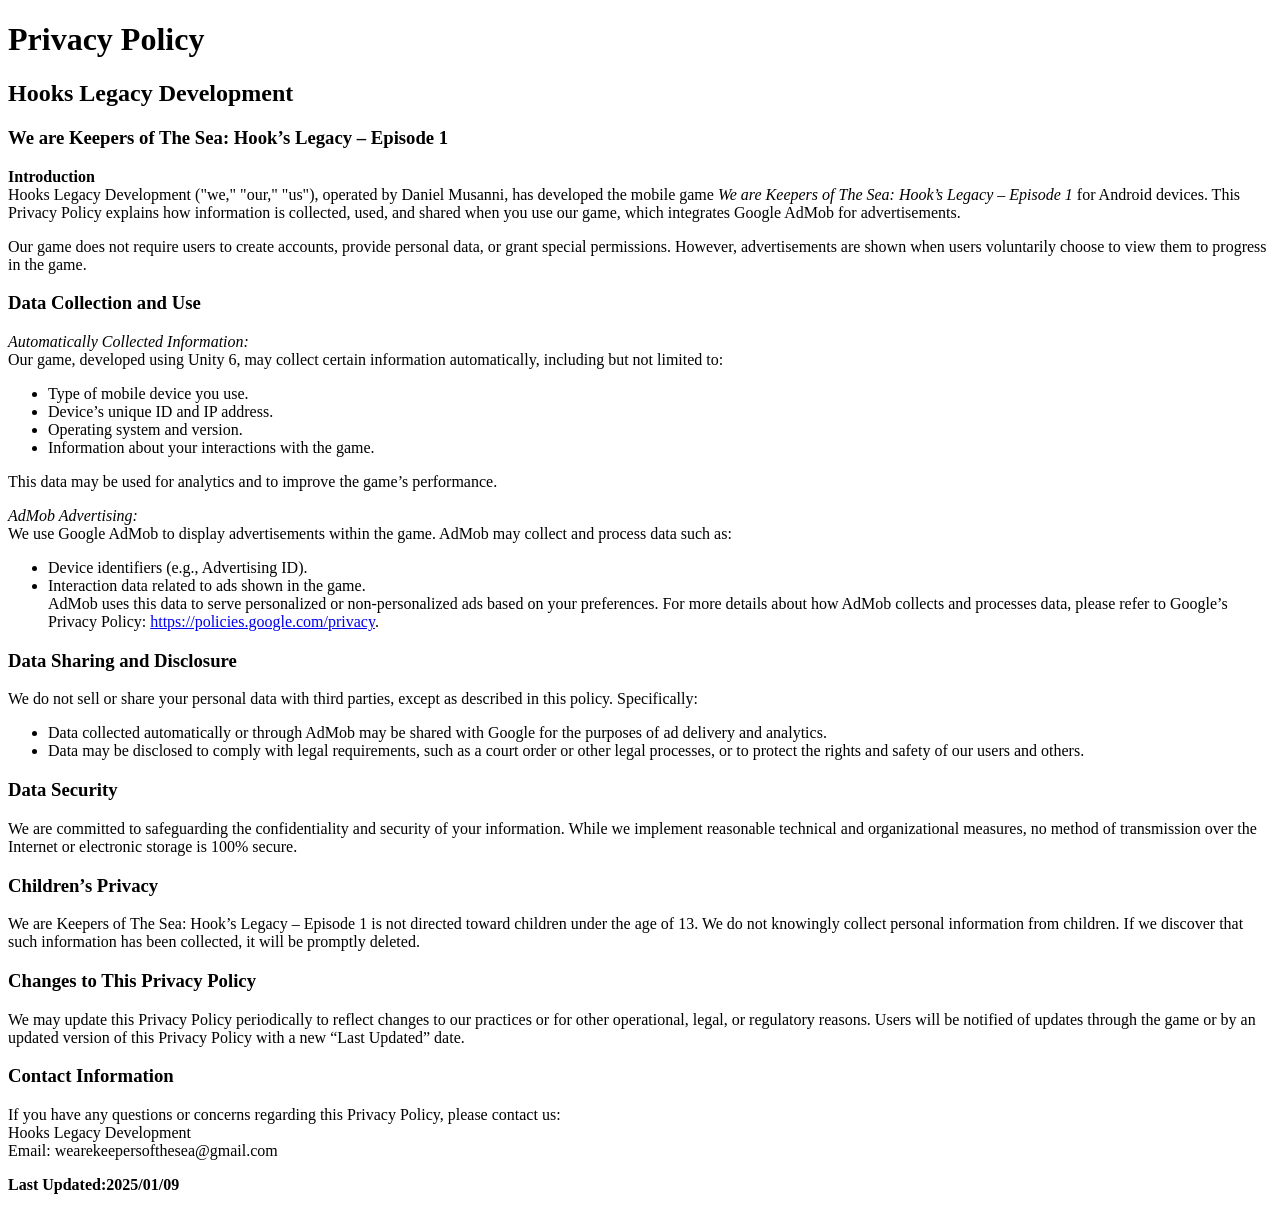
==== commit 03fc4c1e: "Update index.html" ====
--- a/privacy-policy/index.html
+++ b/privacy-policy/index.html
@@ -96,4 +96,4 @@
   </p>
 
   <!-- Last Updated -->
-  <p><strong>Last Updated:</
+  <p><strong>Last Updated:2025/01/09</
